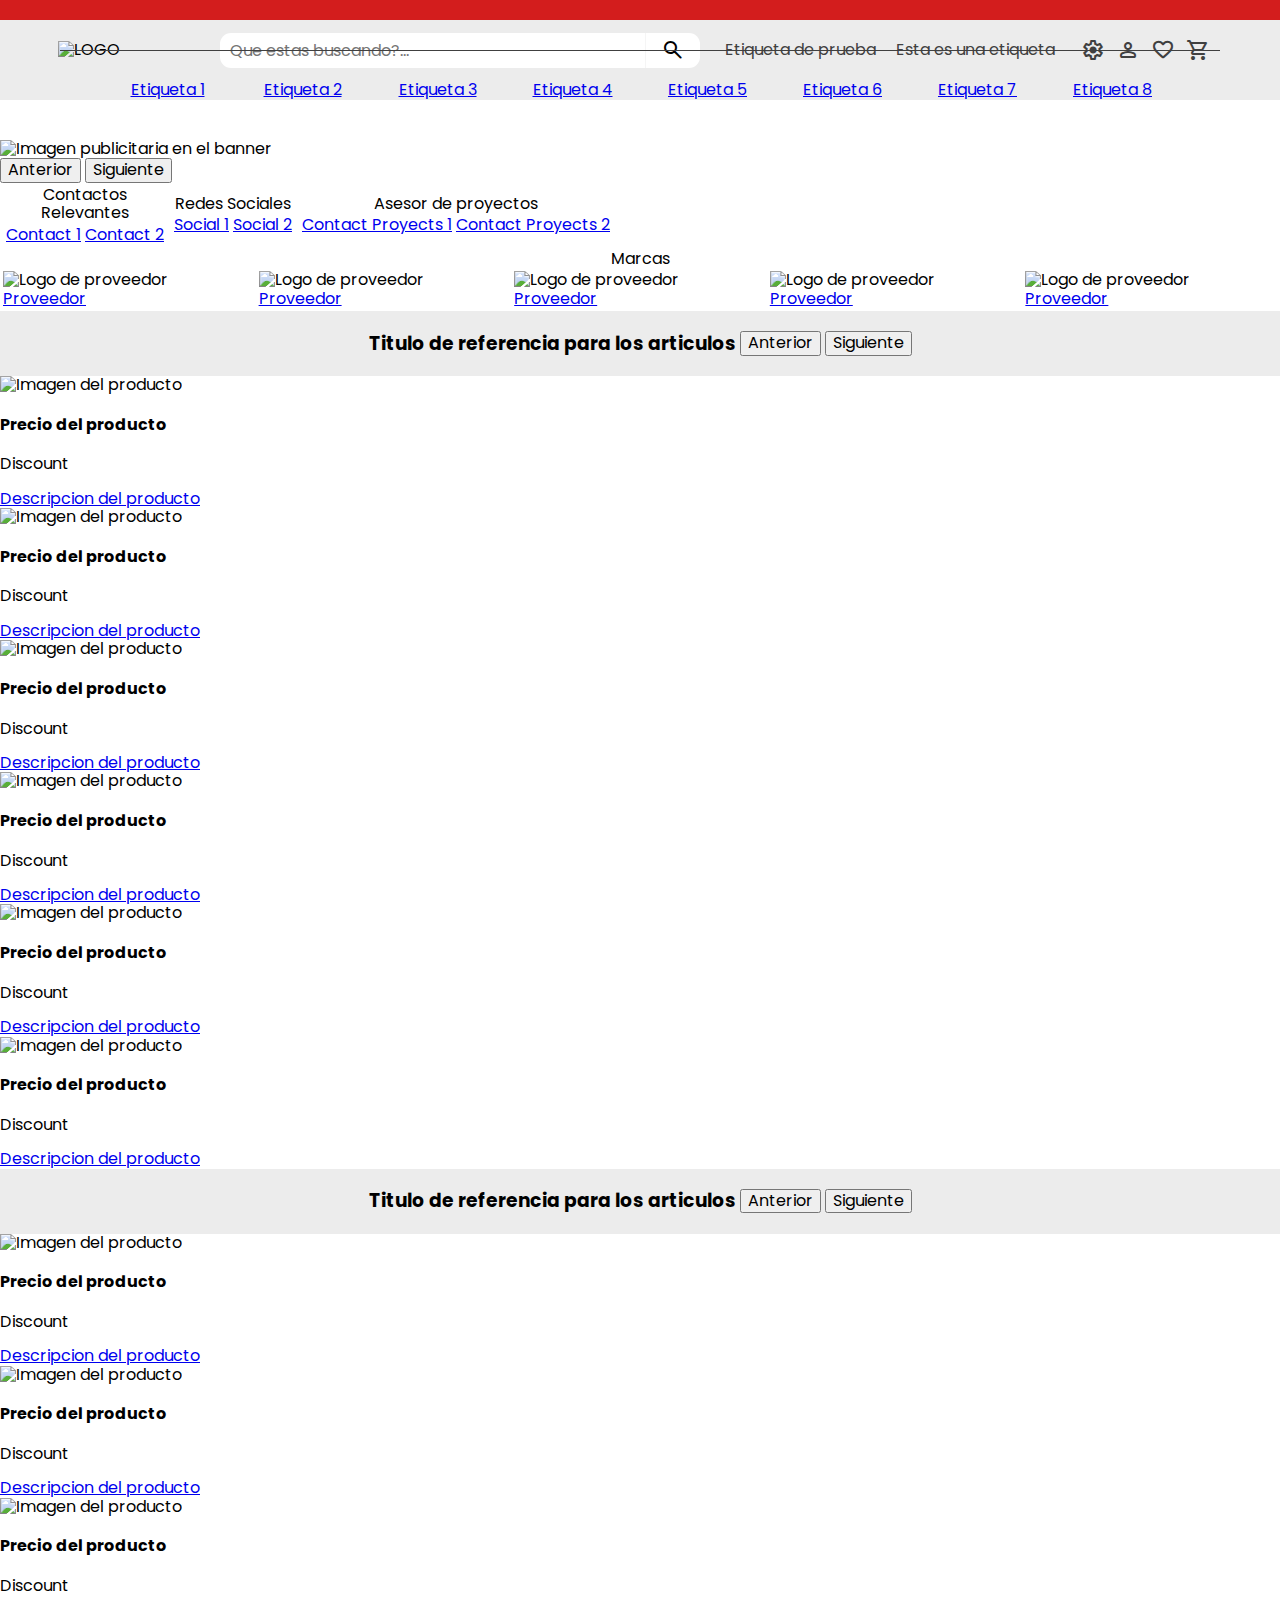
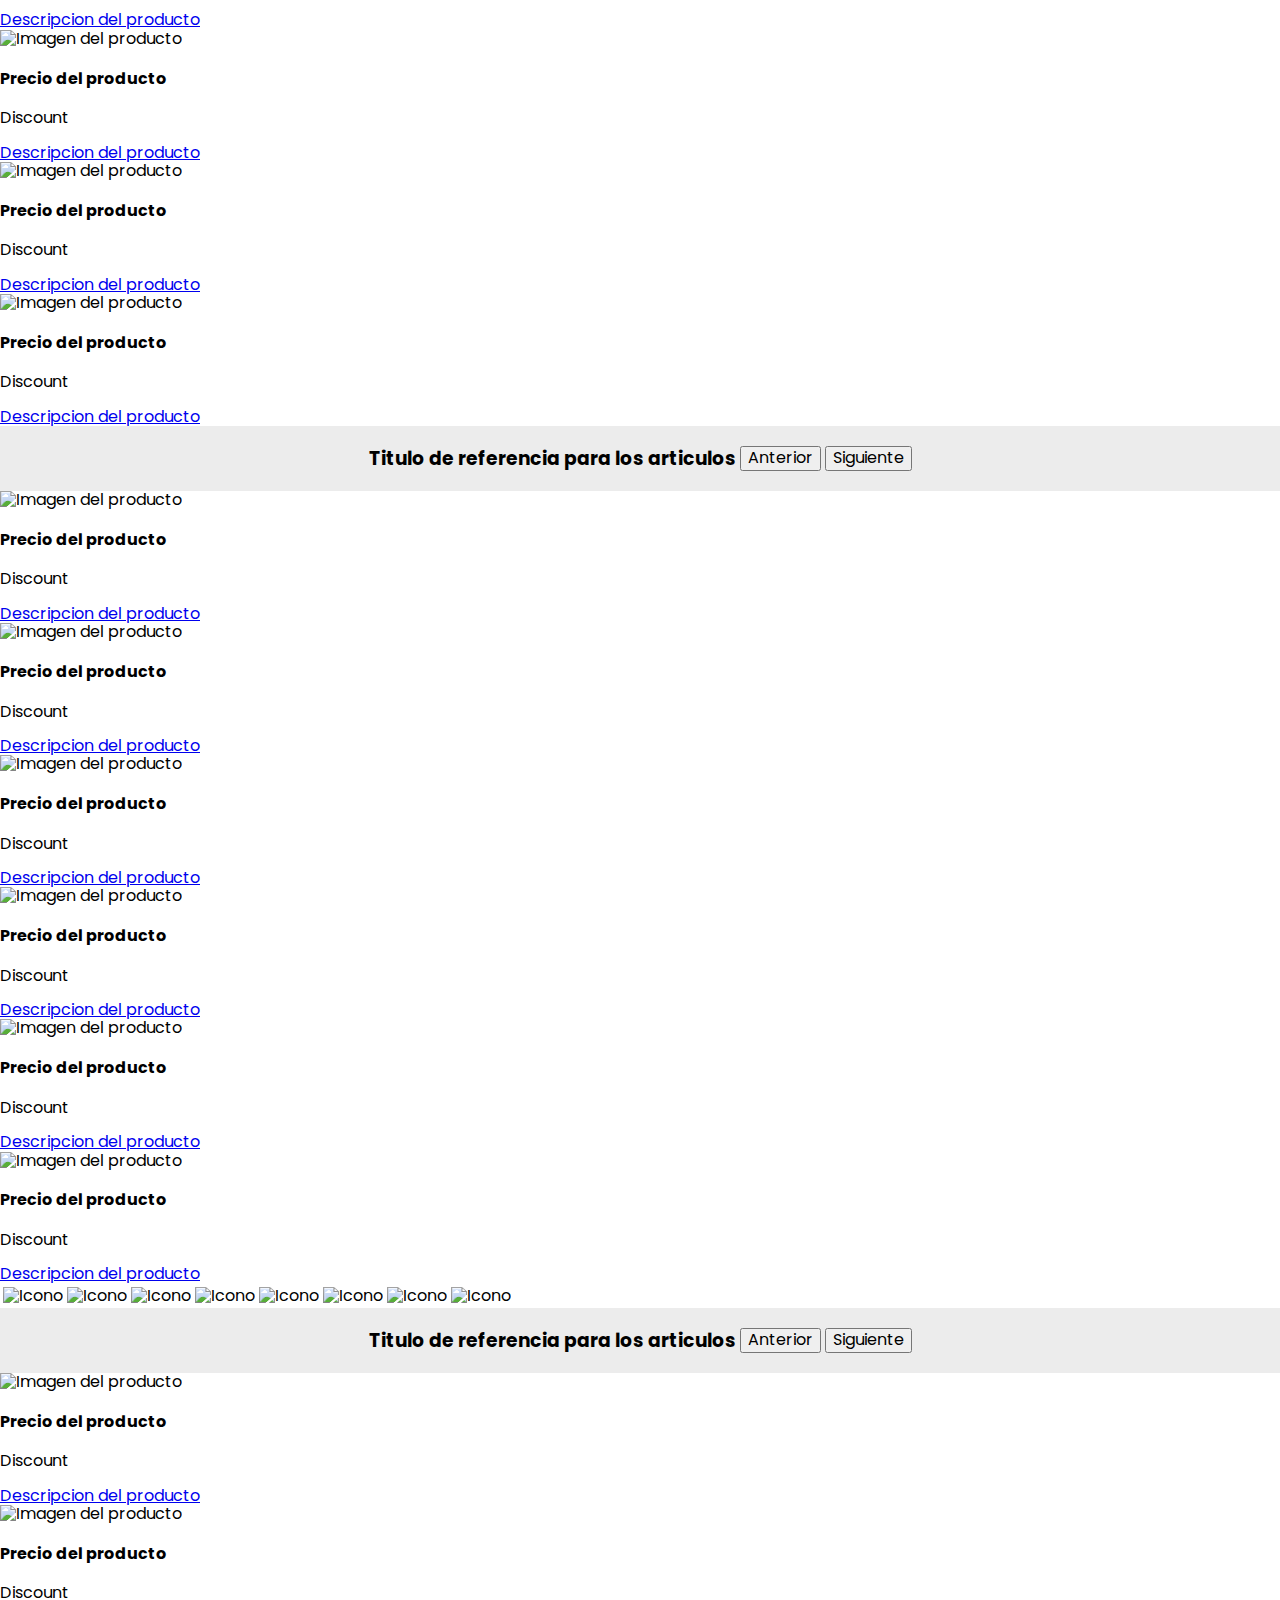
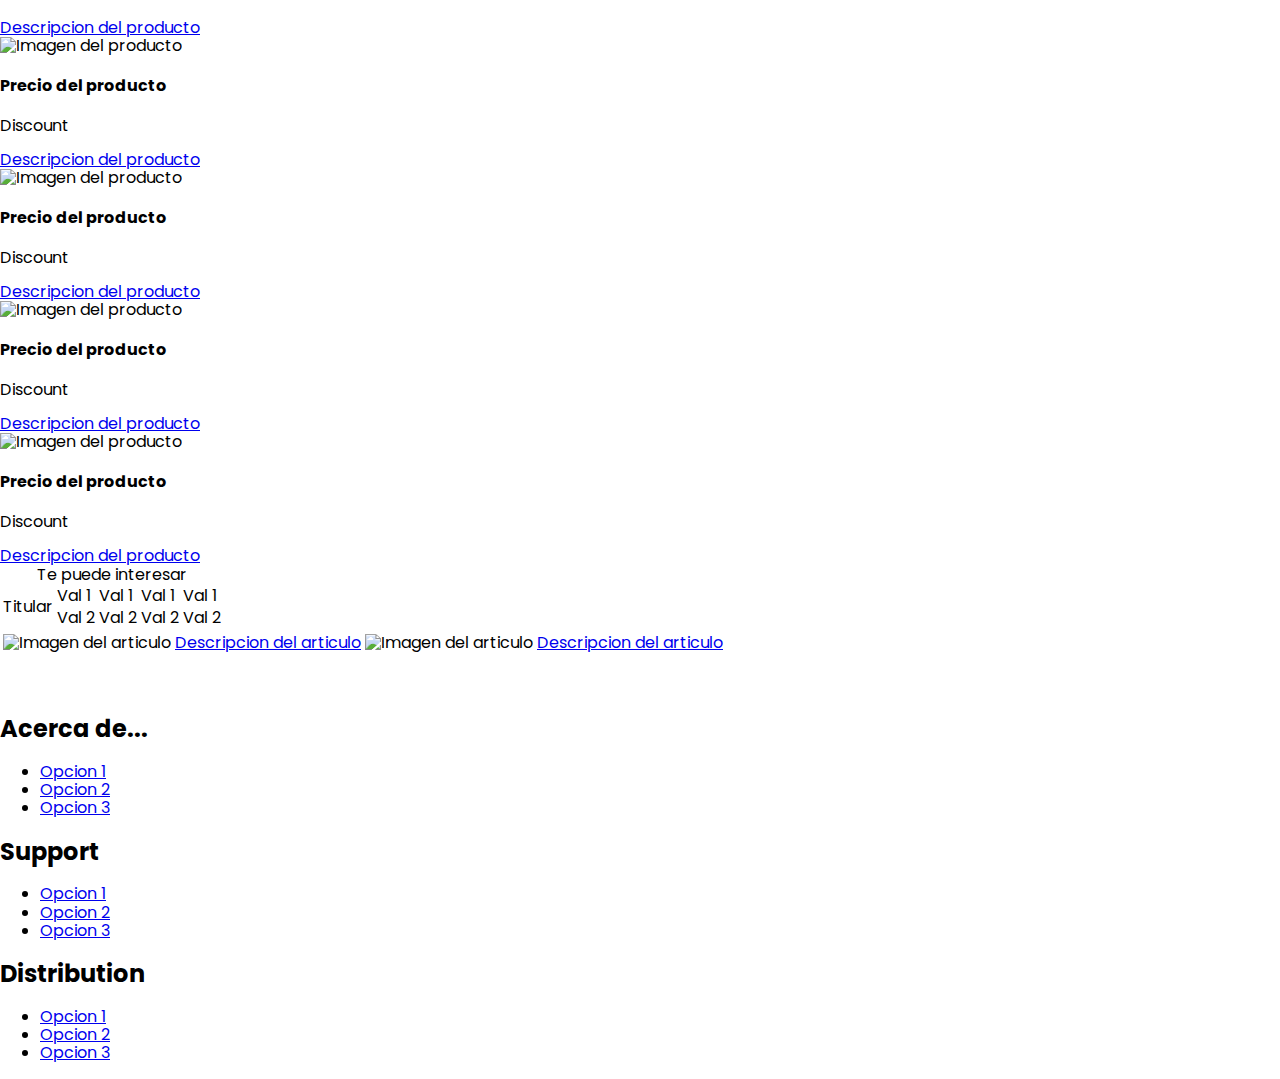
==== index.html @ 66a8abe3 "Add files via upload" ====
<!DOCTYPE html>
<html lang="en">
<head>
    <meta charset="UTF-8">
    <meta http-equiv="X-UA-Compatible" content="IE=edge">
    <meta name="viewport" content="width=device-width, initial-scale=1.0">
    <title>Document</title>
    <link rel="stylesheet" href="./css/main.css">
    <link rel="stylesheet" href="https://fonts.googleapis.com/css2?family=Material+Symbols+Rounded:opsz,wght,FILL,GRAD@20..48,100..700,0..1,-50..200" />
</head>
<body>
    <header>
        <div class="announcement"></div>
        <nav>
            <div class="presentation">
                <img src="#" alt="LOGO">
            </div>
            <div>
                <div class="searcher">
                    <input type="text" placeholder="Que estas buscando?...">
                    <input class="material-symbols-rounded" type="button" value="search">
                </div>
            </div>
            <div>
                <ul class="options">
                    <li><a href="#">Etiqueta de prueba </a></li>
                    <li><a href="#">Esta es una etiqueta </a></li>
                    <li class="material-symbols-rounded" value="option1"><a href="#">settings</a></li>
                    <li class="material-symbols-rounded" value="option2"><a href="#">person</a></li>
                    <li class="material-symbols-rounded" value="option3"><a href="#">favorite</a></li>
                    <li class="material-symbols-rounded" value="option4"><a href="#">shopping_cart</a></li>
                </ul>
            </div>
        </nav>
        <div class="separator"></div>
        <div class="shortcuts">
            <a href="#">Etiqueta 1</a>
            <a href="#">Etiqueta 2</a>
            <a href="#">Etiqueta 3</a>
            <a href="#">Etiqueta 4</a>
            <a href="#">Etiqueta 5</a>
            <a href="#">Etiqueta 6</a>
            <a href="#">Etiqueta 7</a>
            <a href="#">Etiqueta 8</a>
        </div>
    </header>
    <main>
        <div class="banner">
            <div class="advertisings">
                <img src="#" alt="Imagen publicitaria en el banner">
            </div>
            <input type="button" value="Anterior" class="btn">
            <input type="button" value="Siguiente" class="btn">
        </div>

        <table class="meetus">
            <!-- Contactos -->
            <tr>
                <td class="contacts">
                    <table>
                        <caption>Contactos Relevantes</caption>
                        <tr>
                            <td><a href="#">Contact 1</a></td>
                            <td><a href="#">Contact 2</a></td>
                        </tr>
                    </table>
                </td>
                <!-- Redes Sociales -->
                <td class="social">
                    <table>
                        <caption>Redes Sociales</caption>
                        <tr>
                            <td><a href="#">Social 1</a></td>
                            <td><a href="#">Social 2</a></td>
                        </tr>
                    </table>
                </td>
                <!-- Correos para proyectos -->
                <td class="proyects">
                    <table>
                        <caption>Asesor de proyectos</caption>
                        <tr>
                            <td><a href="#">Contact Proyects 1</a></td>
                            <td><a href="#">Contact Proyects 2</a></td>
                        </tr>
                    </table>
                </td>
            </tr>
        </table>

        <table class="vendors">
            <caption>Marcas</caption> 
            <tr>
                <td>
                    <img src="#" alt="Logo de proveedor">
                    <a href="#">Proveedor</a>
                </td>
                <td>
                    <img src="#" alt="Logo de proveedor">
                    <a href="#">Proveedor</a>
                </td>
                <td>
                    <img src="#" alt="Logo de proveedor">
                    <a href="#">Proveedor</a>
                </td>
                <td>
                    <img src="#" alt="Logo de proveedor">
                    <a href="#">Proveedor</a>
                </td>
                <td>
                    <img src="#" alt="Logo de proveedor">
                    <a href="#">Proveedor</a>
                </td>
            </tr>
        </table>

        <div class="articles">
            <header>
                <table>
                    <tr>
                        <td><h3>Titulo de referencia para los articulos</h3></td>
                        <td><input type="button" value="Anterior" class="btn"></td>
                        <td><input type="button" value="Siguiente" class="btn"></td>
                    </tr>
                </table>
            </header>
            <div class="products">
                <article class="product">
                    <div class="prod_display">
                        <img src="#" alt="Imagen del producto">
                    </div>
                    <div class="prod_description">
                        <h4>Precio del producto</h4>
                        <p>Discount</p>
                        <a href="#">Descripcion del producto</a>
                    </div>
                </article>
                <article class="product">
                    <div class="prod_display">
                        <img src="#" alt="Imagen del producto">
                    </div>
                    <div class="prod_description">
                        <h4>Precio del producto</h4>
                        <p>Discount</p>
                        <a href="#">Descripcion del producto</a>
                    </div>
                </article>
                <article class="product">
                    <div class="prod_display">
                        <img src="#" alt="Imagen del producto">
                    </div>
                    <div class="prod_description">
                        <h4>Precio del producto</h4>
                        <p>Discount</p>
                        <a href="#">Descripcion del producto</a>
                    </div>
                </article>
                <article class="product">
                    <div class="prod_display">
                        <img src="#" alt="Imagen del producto">
                    </div>
                    <div class="prod_description">
                        <h4>Precio del producto</h4>
                        <p>Discount</p>
                        <a href="#">Descripcion del producto</a>
                    </div>
                </article>
                <article class="product">
                    <div class="prod_display">
                        <img src="#" alt="Imagen del producto">
                    </div>
                    <div class="prod_description">
                        <h4>Precio del producto</h4>
                        <p>Discount</p>
                        <a href="#">Descripcion del producto</a>
                    </div>
                </article>
                <article class="product">
                    <div class="prod_display">
                        <img src="#" alt="Imagen del producto">
                    </div>
                    <div class="prod_description">
                        <h4>Precio del producto</h4>
                        <p>Discount</p>
                        <a href="#">Descripcion del producto</a>
                    </div>
                </article>
            </div>    
        </div>
        <div class="articles">
            <header>
                <table>
                    <tr>
                        <td><h3>Titulo de referencia para los articulos</h3></td>
                        <td><input type="button" value="Anterior" class="btn"></td>
                        <td><input type="button" value="Siguiente" class="btn"></td>
                    </tr>
                </table>
            </header>
            <div class="products">
                <article class="product">
                    <div class="prod_display">
                        <img src="#" alt="Imagen del producto">
                    </div>
                    <div class="prod_description">
                        <h4>Precio del producto</h4>
                        <p>Discount</p>
                        <a href="#">Descripcion del producto</a>
                    </div>
                </article>
                <article class="product">
                    <div class="prod_display">
                        <img src="#" alt="Imagen del producto">
                    </div>
                    <div class="prod_description">
                        <h4>Precio del producto</h4>
                        <p>Discount</p>
                        <a href="#">Descripcion del producto</a>
                    </div>
                </article>
                <article class="product">
                    <div class="prod_display">
                        <img src="#" alt="Imagen del producto">
                    </div>
                    <div class="prod_description">
                        <h4>Precio del producto</h4>
                        <p>Discount</p>
                        <a href="#">Descripcion del producto</a>
                    </div>
                </article>
                <article class="product">
                    <div class="prod_display">
                        <img src="#" alt="Imagen del producto">
                    </div>
                    <div class="prod_description">
                        <h4>Precio del producto</h4>
                        <p>Discount</p>
                        <a href="#">Descripcion del producto</a>
                    </div>
                </article>
                <article class="product">
                    <div class="prod_display">
                        <img src="#" alt="Imagen del producto">
                    </div>
                    <div class="prod_description">
                        <h4>Precio del producto</h4>
                        <p>Discount</p>
                        <a href="#">Descripcion del producto</a>
                    </div>
                </article>
                <article class="product">
                    <div class="prod_display">
                        <img src="#" alt="Imagen del producto">
                    </div>
                    <div class="prod_description">
                        <h4>Precio del producto</h4>
                        <p>Discount</p>
                        <a href="#">Descripcion del producto</a>
                    </div>
                </article>
            </div>    
        </div>
        <div class="articles">
            <header>
                <table>
                    <tr>
                        <td><h3>Titulo de referencia para los articulos</h3></td>
                        <td><input type="button" value="Anterior" class="btn"></td>
                        <td><input type="button" value="Siguiente" class="btn"></td>
                    </tr>
                </table>
            </header>
            <div class="products">
                <article class="product">
                    <div class="prod_display">
                        <img src="#" alt="Imagen del producto">
                    </div>
                    <div class="prod_description">
                        <h4>Precio del producto</h4>
                        <p>Discount</p>
                        <a href="#">Descripcion del producto</a>
                    </div>
                </article>
                <article class="product">
                    <div class="prod_display">
                        <img src="#" alt="Imagen del producto">
                    </div>
                    <div class="prod_description">
                        <h4>Precio del producto</h4>
                        <p>Discount</p>
                        <a href="#">Descripcion del producto</a>
                    </div>
                </article>
                <article class="product">
                    <div class="prod_display">
                        <img src="#" alt="Imagen del producto">
                    </div>
                    <div class="prod_description">
                        <h4>Precio del producto</h4>
                        <p>Discount</p>
                        <a href="#">Descripcion del producto</a>
                    </div>
                </article>
                <article class="product">
                    <div class="prod_display">
                        <img src="#" alt="Imagen del producto">
                    </div>
                    <div class="prod_description">
                        <h4>Precio del producto</h4>
                        <p>Discount</p>
                        <a href="#">Descripcion del producto</a>
                    </div>
                </article>
                <article class="product">
                    <div class="prod_display">
                        <img src="#" alt="Imagen del producto">
                    </div>
                    <div class="prod_description">
                        <h4>Precio del producto</h4>
                        <p>Discount</p>
                        <a href="#">Descripcion del producto</a>
                    </div>
                </article>
                <article class="product">
                    <div class="prod_display">
                        <img src="#" alt="Imagen del producto">
                    </div>
                    <div class="prod_description">
                        <h4>Precio del producto</h4>
                        <p>Discount</p>
                        <a href="#">Descripcion del producto</a>
                    </div>
                </article>
            </div>    
        </div>

        <table class="categories">
            <tr>
                <td class="category">
                    <img src="#" alt="Icono">
                    <a href="#"></a>
                </td>
                <td class="category">
                    <img src="#" alt="Icono">
                    <a href="#"></a>
                </td>
                <td class="category">
                    <img src="#" alt="Icono">
                    <a href="#"></a>
                </td>
                <td class="category">
                    <img src="#" alt="Icono">
                    <a href="#"></a>
                </td>
                <td class="category">
                    <img src="#" alt="Icono">
                    <a href="#"></a>
                </td>
                <td class="category">
                    <img src="#" alt="Icono">
                    <a href="#"></a>
                </td>
                <td class="category">
                    <img src="#" alt="Icono">
                    <a href="#"></a>
                </td>
                <td class="category">
                    <img src="#" alt="Icono">
                    <a href="#"></a>
                </td>
            </tr>
        </table>

        <div class="articles">
            <header>
                <table>
                    <tr>
                        <td><h3>Titulo de referencia para los articulos</h3></td>
                        <td><input type="button" value="Anterior" class="btn"></td>
                        <td><input type="button" value="Siguiente" class="btn"></td>
                    </tr>
                </table>
            </header>
            <div class="products">
                <article class="product">
                    <div class="prod_display">
                        <img src="#" alt="Imagen del producto">
                    </div>
                    <div class="prod_description">
                        <h4>Precio del producto</h4>
                        <p>Discount</p>
                        <a href="#">Descripcion del producto</a>
                    </div>
                </article>
                <article class="product">
                    <div class="prod_display">
                        <img src="#" alt="Imagen del producto">
                    </div>
                    <div class="prod_description">
                        <h4>Precio del producto</h4>
                        <p>Discount</p>
                        <a href="#">Descripcion del producto</a>
                    </div>
                </article>
                <article class="product">
                    <div class="prod_display">
                        <img src="#" alt="Imagen del producto">
                    </div>
                    <div class="prod_description">
                        <h4>Precio del producto</h4>
                        <p>Discount</p>
                        <a href="#">Descripcion del producto</a>
                    </div>
                </article>
                <article class="product">
                    <div class="prod_display">
                        <img src="#" alt="Imagen del producto">
                    </div>
                    <div class="prod_description">
                        <h4>Precio del producto</h4>
                        <p>Discount</p>
                        <a href="#">Descripcion del producto</a>
                    </div>
                </article>
                <article class="product">
                    <div class="prod_display">
                        <img src="#" alt="Imagen del producto">
                    </div>
                    <div class="prod_description">
                        <h4>Precio del producto</h4>
                        <p>Discount</p>
                        <a href="#">Descripcion del producto</a>
                    </div>
                </article>
                <article class="product">
                    <div class="prod_display">
                        <img src="#" alt="Imagen del producto">
                    </div>
                    <div class="prod_description">
                        <h4>Precio del producto</h4>
                        <p>Discount</p>
                        <a href="#">Descripcion del producto</a>
                    </div>
                </article>
            </div>    
        </div>

        <table class="interesting">
            <caption>Te puede interesar</caption> 
            <tr>
               <td colspan="2" rowspan="2">Titular</td>
               <td>Val 1</td>
               <td>Val 1</td>
               <td>Val 1</td>
               <td>Val 1</td>
            </tr>
            <tr>
                <td>Val 2</td>
                <td>Val 2</td>
                <td>Val 2</td>
                <td>Val 2</td>
             </tr>
        </table>

        <table class="randomView">
            <tr>
                <td>
                    <img src="#" alt="Imagen del articulo">
                    <a href="#">Descripcion del articulo</a>
                </td>
                <td>
                    <img src="#" alt="Imagen del articulo">
                    <a href="#">Descripcion del articulo</a>
                </td>
            </tr>
        </table>

    </main>
    <footer>
        <div class="informative">
            <div>
                <h2>Acerca de...</h2>
                <ul>
                    <li><a href="#">Opcion 1</a></li>
                    <li><a href="#">Opcion 2</a></li>
                    <li><a href="#">Opcion 3</a></li>
                </ul>
            </div>
            <div>
                <h2>Support</h2>
                <ul>
                    <li><a href="#">Opcion 1</a></li>
                    <li><a href="#">Opcion 2</a></li>
                    <li><a href="#">Opcion 3</a></li>
                </ul>
            </div>
            <div>
                <h2>Distribution</h2>
                <ul>
                    <li><a href="#">Opcion 1</a></li>
                    <li><a href="#">Opcion 2</a></li>
                    <li><a href="#">Opcion 3</a></li>
                </ul>
            </div>
        </div>

        <div class="outstanding">

        </div>
    </footer>
</body>
</html>
---- css/main.css ----
@import url("./navigation.css");
@import url("./normalized.css");
@import url("./attributes.css");
@import url("./transitions.css");
@import url("./objects.css");
@import url('https://fonts.googleapis.com/css2?family=Poppins&display=swap');

body {
    display: flex;
    flex-direction: column;
    gap: 40px;
}
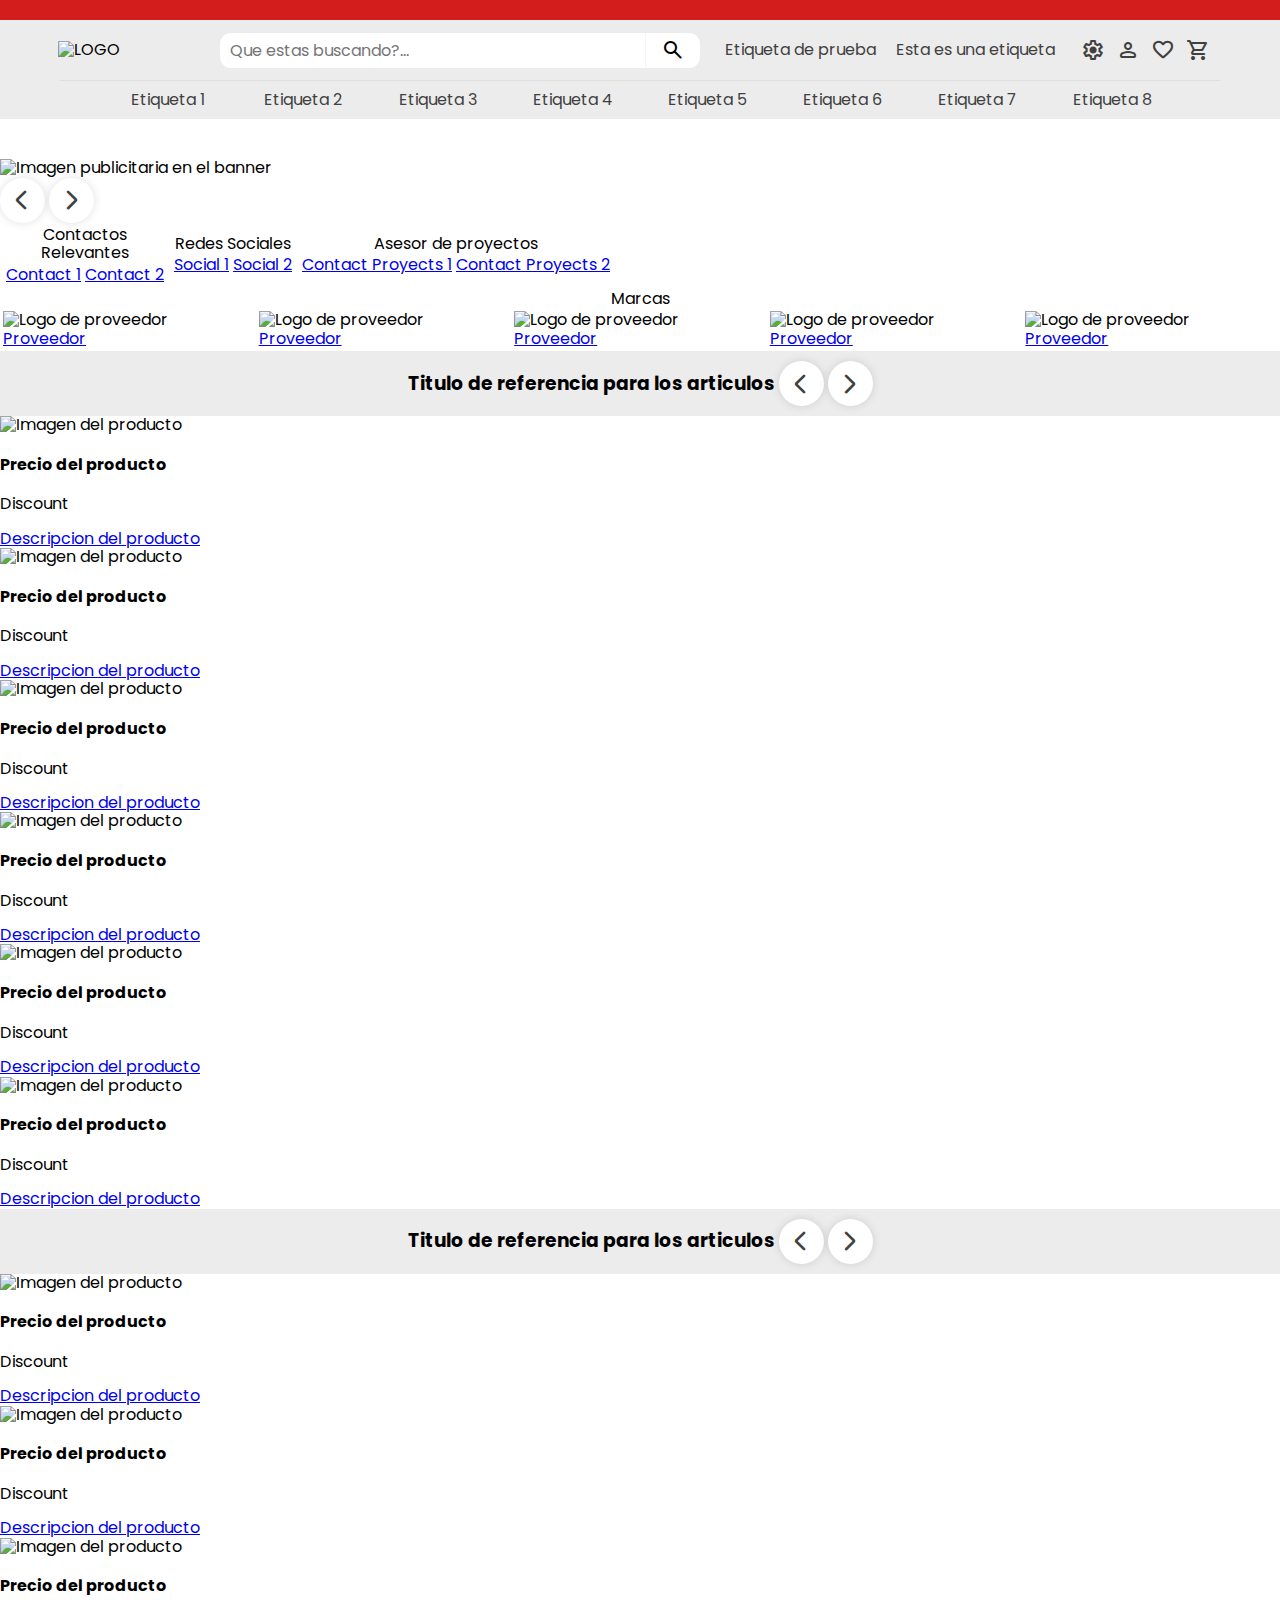
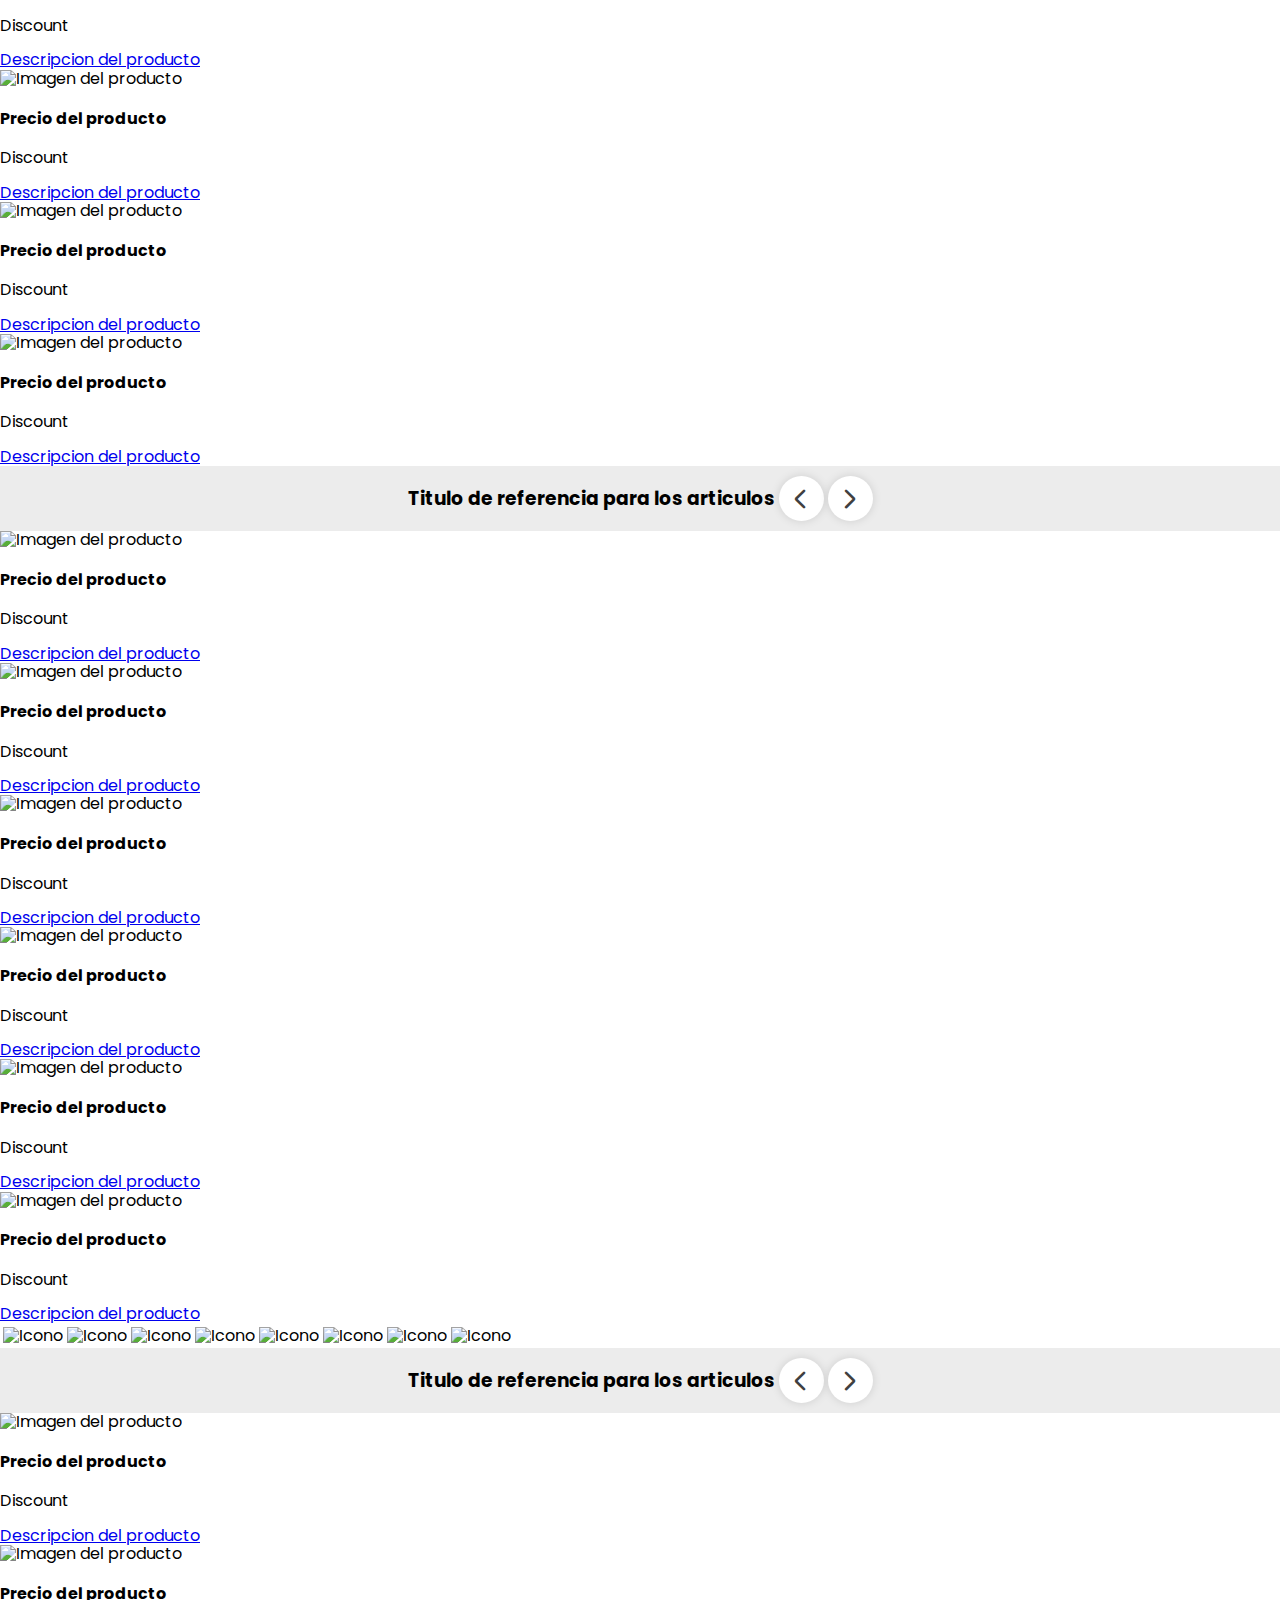
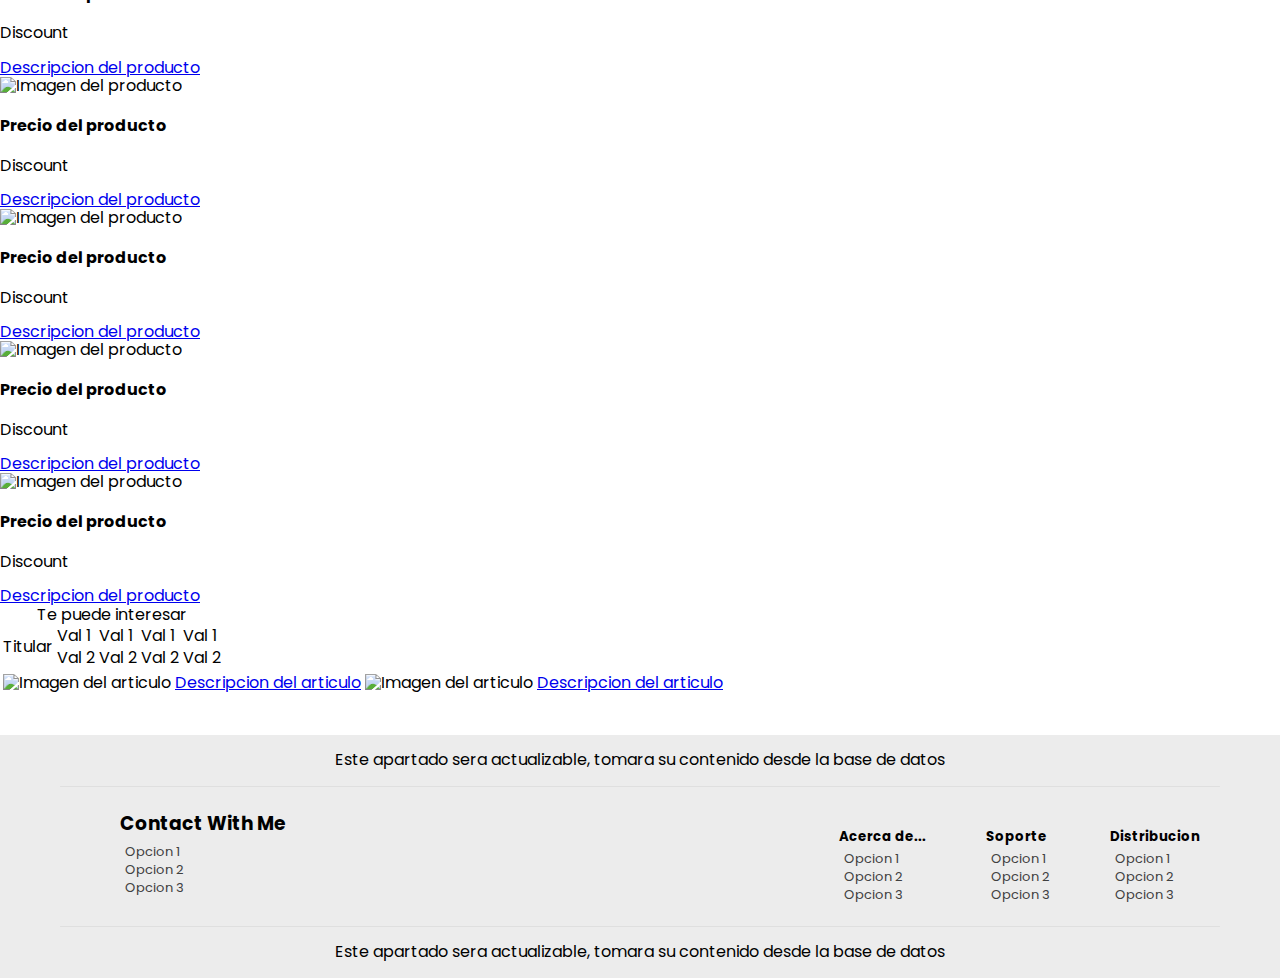
==== commit 3b2302cd: "Add files via upload" ====
--- a/index.html
+++ b/index.html
@@ -49,8 +49,8 @@
             <div class="advertisings">
                 <img src="#" alt="Imagen publicitaria en el banner">
             </div>
-            <input type="button" value="Anterior" class="btn">
-            <input type="button" value="Siguiente" class="btn">
+            <input type="button" value="arrow_back_ios" class="btn material-symbols-rounded">
+            <input type="button" value="arrow_forward_ios" class="btn material-symbols-rounded">
         </div>
 
         <table class="meetus">
@@ -119,8 +119,8 @@
                 <table>
                     <tr>
                         <td><h3>Titulo de referencia para los articulos</h3></td>
-                        <td><input type="button" value="Anterior" class="btn"></td>
-                        <td><input type="button" value="Siguiente" class="btn"></td>
+                        <td><input type="button" value="arrow_back_ios" class="btn material-symbols-rounded"></td>
+                        <td><input type="button" value="arrow_forward_ios" class="btn material-symbols-rounded"></td>
                     </tr>
                 </table>
             </header>
@@ -192,8 +192,8 @@
                 <table>
                     <tr>
                         <td><h3>Titulo de referencia para los articulos</h3></td>
-                        <td><input type="button" value="Anterior" class="btn"></td>
-                        <td><input type="button" value="Siguiente" class="btn"></td>
+                        <td><input type="button" value="arrow_back_ios" class="btn material-symbols-rounded"></td>
+                        <td><input type="button" value="arrow_forward_ios" class="btn material-symbols-rounded"></td>
                     </tr>
                 </table>
             </header>
@@ -265,8 +265,8 @@
                 <table>
                     <tr>
                         <td><h3>Titulo de referencia para los articulos</h3></td>
-                        <td><input type="button" value="Anterior" class="btn"></td>
-                        <td><input type="button" value="Siguiente" class="btn"></td>
+                        <td><input type="button" value="arrow_back_ios" class="btn material-symbols-rounded"></td>
+                        <td><input type="button" value="arrow_forward_ios" class="btn material-symbols-rounded"></td>
                     </tr>
                 </table>
             </header>
@@ -376,8 +376,8 @@
                 <table>
                     <tr>
                         <td><h3>Titulo de referencia para los articulos</h3></td>
-                        <td><input type="button" value="Anterior" class="btn"></td>
-                        <td><input type="button" value="Siguiente" class="btn"></td>
+                        <td><input type="button" value="arrow_back_ios" class="btn material-symbols-rounded"></td>
+                        <td><input type="button" value="arrow_forward_ios" class="btn material-symbols-rounded"></td>
                     </tr>
                 </table>
             </header>
@@ -477,9 +477,13 @@
 
     </main>
     <footer>
+        <div class="outstanding">
+            <p>Este apartado sera actualizable, tomara su contenido desde la base de datos</p>
+        </div>
+        <div class="separator"></div>
         <div class="informative">
-            <div>
-                <h2>Acerca de...</h2>
+            <div class="contactme">
+                <h3>Contact With Me</h3>
                 <ul>
                     <li><a href="#">Opcion 1</a></li>
                     <li><a href="#">Opcion 2</a></li>
@@ -487,7 +491,7 @@
                 </ul>
             </div>
             <div>
-                <h2>Support</h2>
+                <h5>Acerca de...</h5>
                 <ul>
                     <li><a href="#">Opcion 1</a></li>
                     <li><a href="#">Opcion 2</a></li>
@@ -495,18 +499,27 @@
                 </ul>
             </div>
             <div>
-                <h2>Distribution</h2>
+                <h5>Soporte</h5>
                 <ul>
                     <li><a href="#">Opcion 1</a></li>
                     <li><a href="#">Opcion 2</a></li>
                     <li><a href="#">Opcion 3</a></li>
                 </ul>
             </div>
-        </div>
-
+            <div>
+                <h5>Distribucion</h5>
+                <ul>
+                    <li><a href="#">Opcion 1</a></li>
+                    <li><a href="#">Opcion 2</a></li>
+                    <li><a href="#">Opcion 3</a></li>
+                </ul>
+            </div>
+        </div>
+        <div class="separator"></div>
         <div class="outstanding">
-
-        </div>
+            <p>Este apartado sera actualizable, tomara su contenido desde la base de datos</p>
+        </div>
+        
     </footer>
 </body>
 </html>--- a/css/main.css
+++ b/css/main.css
@@ -8,5 +8,5 @@
 body {
     display: flex;
     flex-direction: column;
-    gap: 40px;
+    row-gap: var(--gap);
 }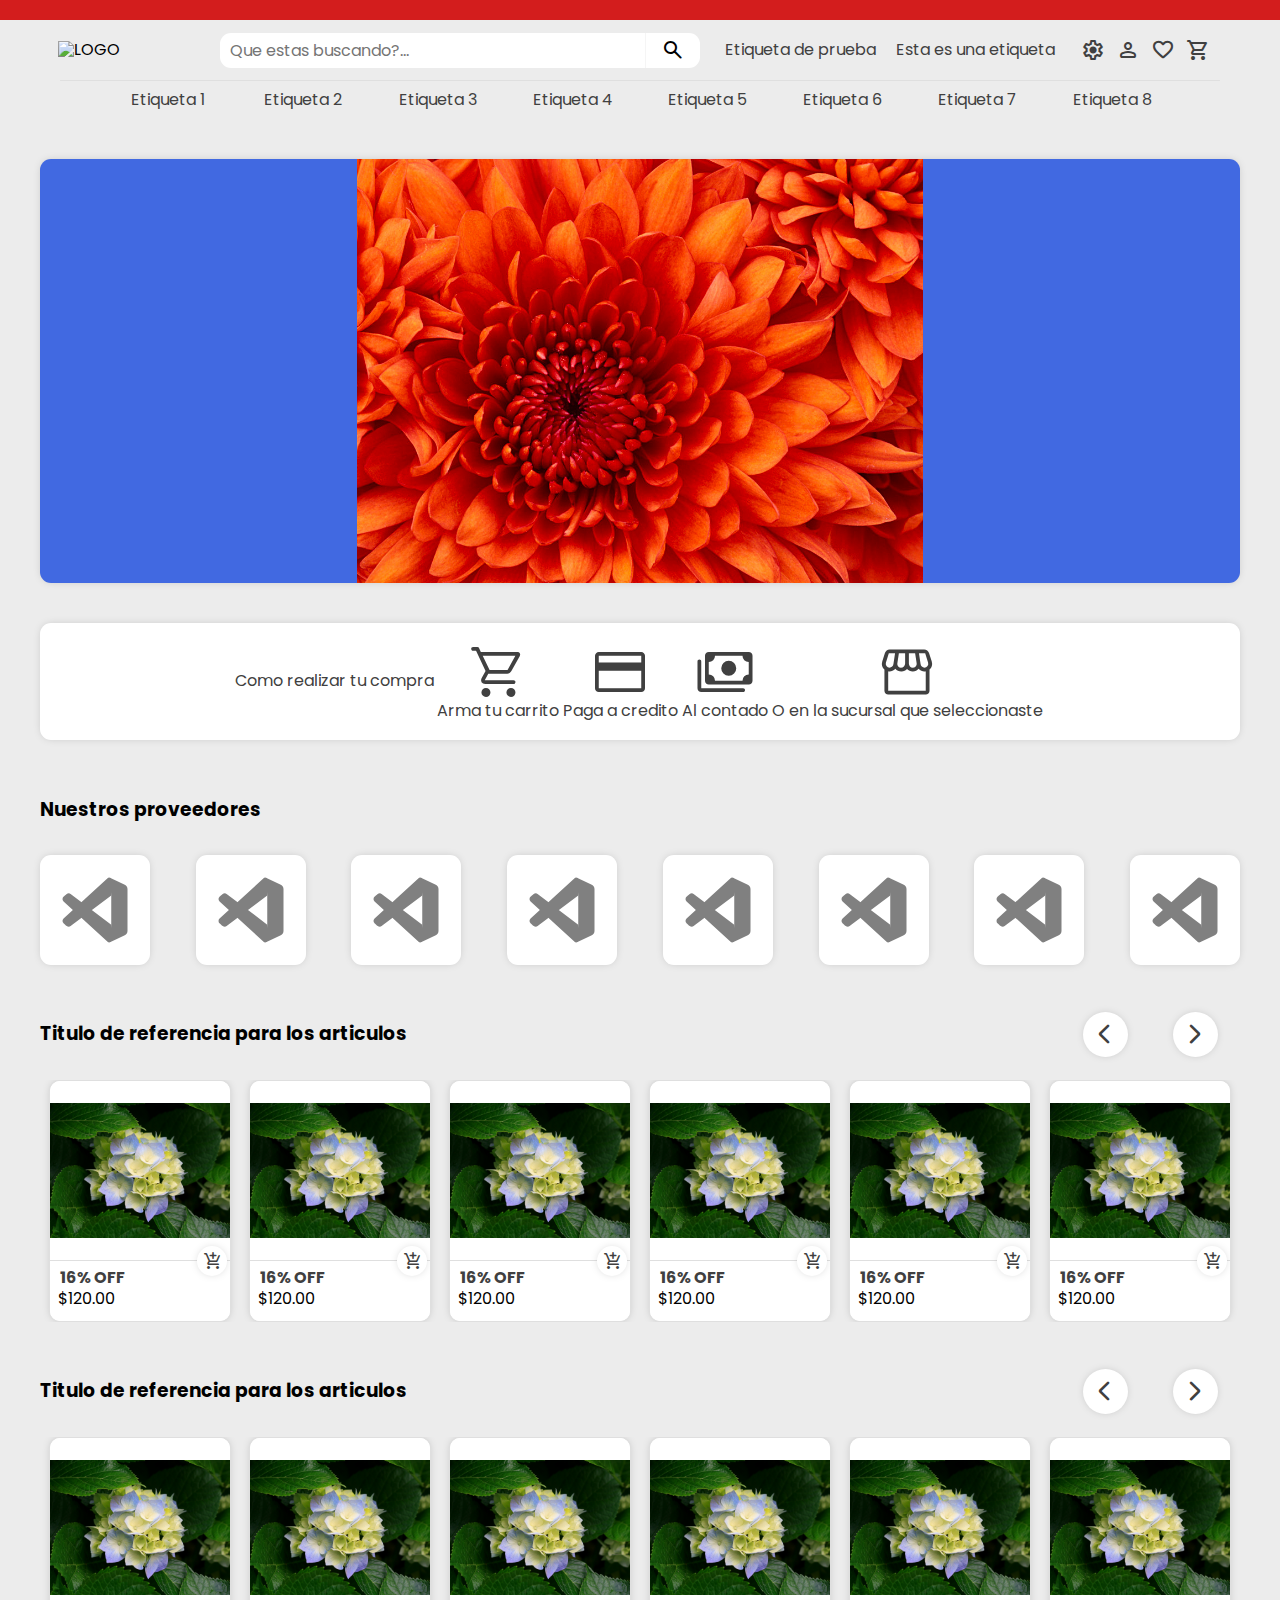
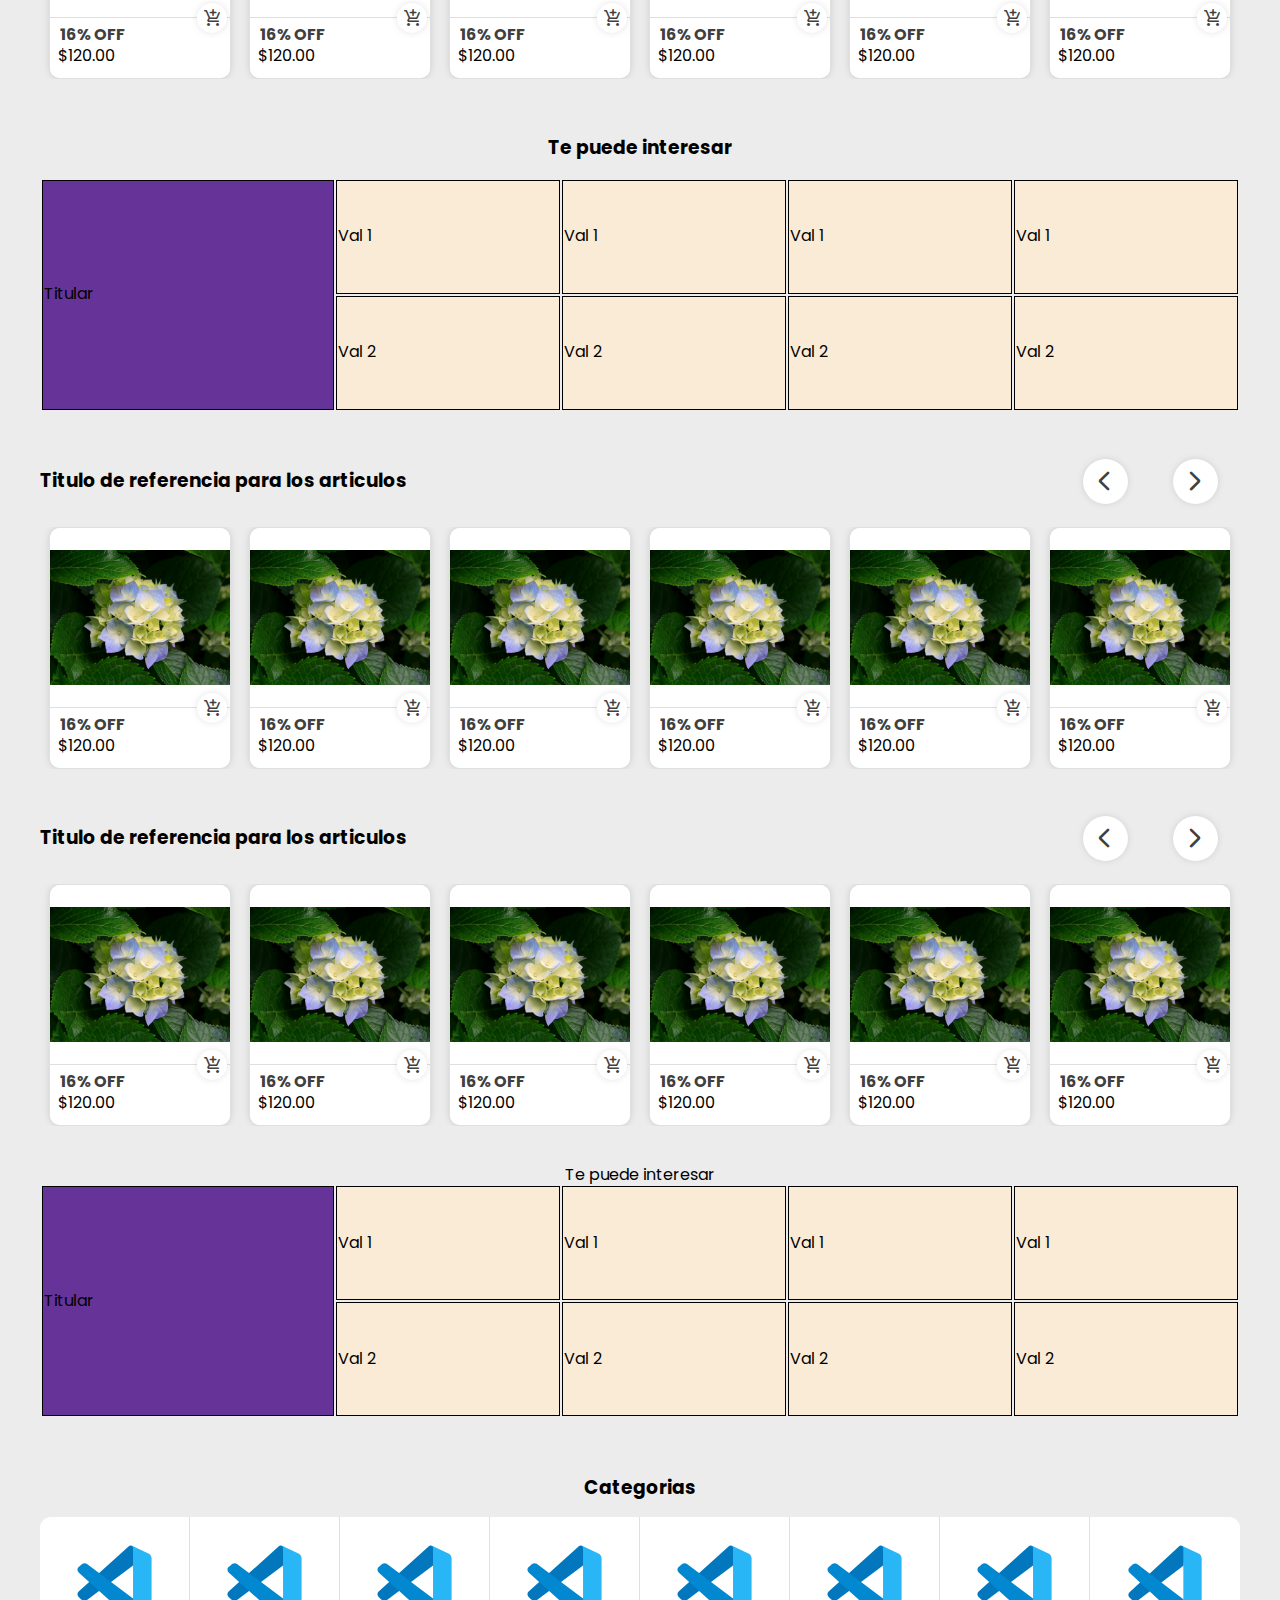
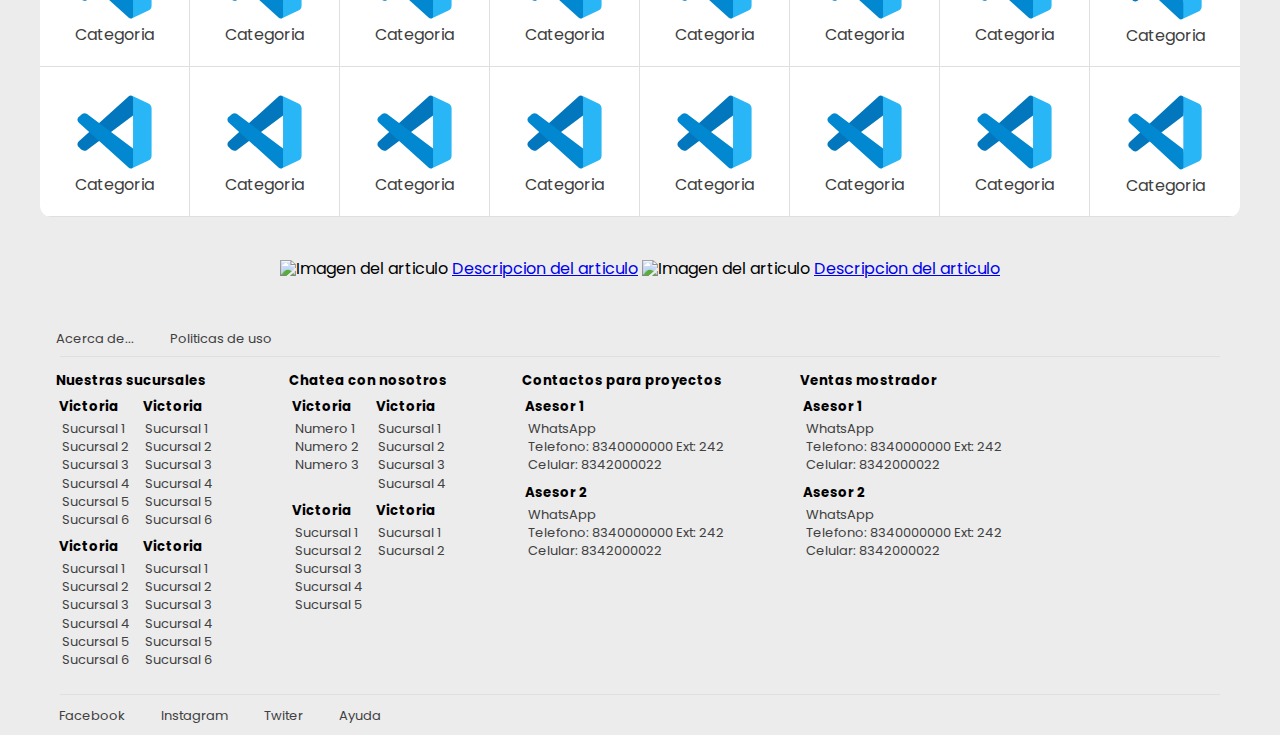
==== commit 290f9fa8: "Add files via upload" ====
--- a/index.html
+++ b/index.html
@@ -47,142 +47,162 @@
     <main>
         <div class="banner">
             <div class="advertisings">
-                <img src="#" alt="Imagen publicitaria en el banner">
+                <a href="#"><img src="./img/Chrysanthemum.jpg" alt="Imagen publicitaria en el banner"></a>
+                <a href="#"><img src="./img/Desert.jpg" alt="Imagen publicitaria en el banner"></a>
             </div>
             <input type="button" value="arrow_back_ios" class="btn material-symbols-rounded">
             <input type="button" value="arrow_forward_ios" class="btn material-symbols-rounded">
         </div>
 
-        <table class="meetus">
-            <!-- Contactos -->
+        <table class="payment">
+            <caption>Como realizar tu compra</caption>
+            <tbody>
+                <tr>
+                    <td><p><span class="material-symbols-rounded">shopping_cart</span>Arma tu carrito</p></td>
+                    <td><p><span class="material-symbols-rounded">credit_card</span>Paga a credito</p></td>
+                    <td><p><span class="material-symbols-rounded">payments</span>Al contado</p></td>
+                    <td><p><span class="material-symbols-rounded">storefront</span>O en la sucursal que seleccionaste</p></td>
+                </tr>
+            </tbody>
+        </table>
+
+        <table class="vendors">
+            <caption><h3>Nuestros proveedores</h3></caption>
             <tr>
-                <td class="contacts">
-                    <table>
-                        <caption>Contactos Relevantes</caption>
-                        <tr>
-                            <td><a href="#">Contact 1</a></td>
-                            <td><a href="#">Contact 2</a></td>
-                        </tr>
-                    </table>
-                </td>
-                <!-- Redes Sociales -->
-                <td class="social">
-                    <table>
-                        <caption>Redes Sociales</caption>
-                        <tr>
-                            <td><a href="#">Social 1</a></td>
-                            <td><a href="#">Social 2</a></td>
-                        </tr>
-                    </table>
-                </td>
-                <!-- Correos para proyectos -->
-                <td class="proyects">
-                    <table>
-                        <caption>Asesor de proyectos</caption>
-                        <tr>
-                            <td><a href="#">Contact Proyects 1</a></td>
-                            <td><a href="#">Contact Proyects 2</a></td>
-                        </tr>
-                    </table>
-                </td>
+                <td>
+                    <img src="./icons/vscode.svg" alt="Logo de proveedor">
+                    <a href="#">Proveedor</a>
+                </td>
+                <td>
+                    <img src="./icons/vscode.svg" alt="Logo de proveedor">
+                    <a href="#">Proveedor</a>
+                </td>
+                <td>
+                    <img src="./icons/vscode.svg" alt="Logo de proveedor">
+                    <a href="#">Proveedor</a>
+                </td>
+                <td>
+                    <img src="./icons/vscode.svg" alt="Logo de proveedor">
+                    <a href="#">Proveedor</a>
+                </td>
+                <td>
+                    <img src="./icons/vscode.svg" alt="Logo de proveedor">
+                    <a href="#">Proveedor</a>
+                </td>
+                <td>
+                    <img src="./icons/vscode.svg" alt="Logo de proveedor">
+                    <a href="#">Proveedor</a>
+                </td>
+                <td>
+                    <img src="./icons/vscode.svg" alt="Logo de proveedor">
+                    <a href="#">Proveedor</a>
+                </td>
+                <td>
+                    <img src="./icons/vscode.svg" alt="Logo de proveedor">
+                    <a href="#">Proveedor</a>
+                </td>
+
             </tr>
         </table>
 
-        <table class="vendors">
-            <caption>Marcas</caption> 
-            <tr>
-                <td>
-                    <img src="#" alt="Logo de proveedor">
-                    <a href="#">Proveedor</a>
-                </td>
-                <td>
-                    <img src="#" alt="Logo de proveedor">
-                    <a href="#">Proveedor</a>
-                </td>
-                <td>
-                    <img src="#" alt="Logo de proveedor">
-                    <a href="#">Proveedor</a>
-                </td>
-                <td>
-                    <img src="#" alt="Logo de proveedor">
-                    <a href="#">Proveedor</a>
-                </td>
-                <td>
-                    <img src="#" alt="Logo de proveedor">
-                    <a href="#">Proveedor</a>
-                </td>
-            </tr>
-        </table>
-
         <div class="articles">
-            <header>
-                <table>
-                    <tr>
-                        <td><h3>Titulo de referencia para los articulos</h3></td>
-                        <td><input type="button" value="arrow_back_ios" class="btn material-symbols-rounded"></td>
-                        <td><input type="button" value="arrow_forward_ios" class="btn material-symbols-rounded"></td>
-                    </tr>
-                </table>
-            </header>
+            <table>
+                <tr>
+                    <td><h3>Titulo de referencia para los articulos</h3></td>
+                    <td><input type="button" value="arrow_back_ios" class="btn material-symbols-rounded"></td>
+                    <td><input type="button" value="arrow_forward_ios" class="btn material-symbols-rounded"></td>
+                </tr>
+            </table>
+            <!-- <div class="separator"></div> -->
             <div class="products">
                 <article class="product">
                     <div class="prod_display">
-                        <img src="#" alt="Imagen del producto">
-                    </div>
-                    <div class="prod_description">
-                        <h4>Precio del producto</h4>
-                        <p>Discount</p>
-                        <a href="#">Descripcion del producto</a>
-                    </div>
-                </article>
-                <article class="product">
-                    <div class="prod_display">
-                        <img src="#" alt="Imagen del producto">
-                    </div>
-                    <div class="prod_description">
-                        <h4>Precio del producto</h4>
-                        <p>Discount</p>
-                        <a href="#">Descripcion del producto</a>
-                    </div>
-                </article>
-                <article class="product">
-                    <div class="prod_display">
-                        <img src="#" alt="Imagen del producto">
-                    </div>
-                    <div class="prod_description">
-                        <h4>Precio del producto</h4>
-                        <p>Discount</p>
-                        <a href="#">Descripcion del producto</a>
-                    </div>
-                </article>
-                <article class="product">
-                    <div class="prod_display">
-                        <img src="#" alt="Imagen del producto">
-                    </div>
-                    <div class="prod_description">
-                        <h4>Precio del producto</h4>
-                        <p>Discount</p>
-                        <a href="#">Descripcion del producto</a>
-                    </div>
-                </article>
-                <article class="product">
-                    <div class="prod_display">
-                        <img src="#" alt="Imagen del producto">
-                    </div>
-                    <div class="prod_description">
-                        <h4>Precio del producto</h4>
-                        <p>Discount</p>
-                        <a href="#">Descripcion del producto</a>
-                    </div>
-                </article>
-                <article class="product">
-                    <div class="prod_display">
-                        <img src="#" alt="Imagen del producto">
-                    </div>
-                    <div class="prod_description">
-                        <h4>Precio del producto</h4>
-                        <p>Discount</p>
-                        <a href="#">Descripcion del producto</a>
+                        <img src="./img/Hydrangeas.jpg" alt="Imagen del producto">
+                    </div>
+                    <div class="prod_description">
+                        <h4>16% OFF</h4>
+                        <p>$120.00</p>
+                        <a href="#">Esta es la descripcion del producto.</a>
+                    </div>
+                    <div class="prod_options">
+                        <input type="button" value="favorite" class="btn material-symbols-rounded">
+                        <input type="button" value="share" class="btn material-symbols-rounded">
+                        <input type="button" value="add_shopping_cart" class="btn material-symbols-rounded">
+                    </div>
+                </article>
+                <article class="product">
+                    <div class="prod_display">
+                        <img src="./img/Hydrangeas.jpg" alt="Imagen del producto">
+                    </div>
+                    <div class="prod_description">
+                        <h4>16% OFF</h4>
+                        <p>$120.00</p>
+                        <a href="#">Esta es la descripcion del producto.</a>
+                    </div>
+                    <div class="prod_options">
+                        <input type="button" value="favorite" class="btn material-symbols-rounded">
+                        <input type="button" value="share" class="btn material-symbols-rounded">
+                        <input type="button" value="add_shopping_cart" class="btn material-symbols-rounded">
+                    </div>
+                </article>
+                <article class="product">
+                    <div class="prod_display">
+                        <img src="./img/Hydrangeas.jpg" alt="Imagen del producto">
+                    </div>
+                    <div class="prod_description">
+                        <h4>16% OFF</h4>
+                        <p>$120.00</p>
+                        <a href="#">Esta es la descripcion del producto.</a>
+                    </div>
+                    <div class="prod_options">
+                        <input type="button" value="favorite" class="btn material-symbols-rounded">
+                        <input type="button" value="share" class="btn material-symbols-rounded">
+                        <input type="button" value="add_shopping_cart" class="btn material-symbols-rounded">
+                    </div>
+                </article>
+                <article class="product">
+                    <div class="prod_display">
+                        <img src="./img/Hydrangeas.jpg" alt="Imagen del producto">
+                    </div>
+                    <div class="prod_description">
+                        <h4>16% OFF</h4>
+                        <p>$120.00</p>
+                        <a href="#">Esta es la descripcion del producto.</a>
+                    </div>
+                    <div class="prod_options">
+                        <input type="button" value="favorite" class="btn material-symbols-rounded">
+                        <input type="button" value="share" class="btn material-symbols-rounded">
+                        <input type="button" value="add_shopping_cart" class="btn material-symbols-rounded">
+                    </div>
+                </article>
+                <article class="product">
+                    <div class="prod_display">
+                        <img src="./img/Hydrangeas.jpg" alt="Imagen del producto">
+                    </div>
+                    <div class="prod_description">
+                        <h4>16% OFF</h4>
+                        <p>$120.00</p>
+                        <a href="#">Esta es la descripcion del producto.</a>
+                    </div>
+                    <div class="prod_options">
+                        <input type="button" value="favorite" class="btn material-symbols-rounded">
+                        <input type="button" value="share" class="btn material-symbols-rounded">
+                        <input type="button" value="add_shopping_cart" class="btn material-symbols-rounded">
+                    </div>
+                </article>
+                <article class="product">
+                    <div class="prod_display">
+                        <img src="./img/Hydrangeas.jpg" alt="Imagen del producto">
+                    </div>
+                    <div class="prod_description">
+                        <h4>16% OFF</h4>
+                        <p>$120.00</p>
+                        <a href="#">Esta es la descripcion del producto.</a>
+                    </div>
+                    <div class="prod_options">
+                        <input type="button" value="favorite" class="btn material-symbols-rounded">
+                        <input type="button" value="share" class="btn material-symbols-rounded">
+                        <input type="button" value="add_shopping_cart" class="btn material-symbols-rounded">
                     </div>
                 </article>
             </div>    
@@ -200,62 +220,211 @@
             <div class="products">
                 <article class="product">
                     <div class="prod_display">
-                        <img src="#" alt="Imagen del producto">
-                    </div>
-                    <div class="prod_description">
-                        <h4>Precio del producto</h4>
-                        <p>Discount</p>
-                        <a href="#">Descripcion del producto</a>
-                    </div>
-                </article>
-                <article class="product">
-                    <div class="prod_display">
-                        <img src="#" alt="Imagen del producto">
-                    </div>
-                    <div class="prod_description">
-                        <h4>Precio del producto</h4>
-                        <p>Discount</p>
-                        <a href="#">Descripcion del producto</a>
-                    </div>
-                </article>
-                <article class="product">
-                    <div class="prod_display">
-                        <img src="#" alt="Imagen del producto">
-                    </div>
-                    <div class="prod_description">
-                        <h4>Precio del producto</h4>
-                        <p>Discount</p>
-                        <a href="#">Descripcion del producto</a>
-                    </div>
-                </article>
-                <article class="product">
-                    <div class="prod_display">
-                        <img src="#" alt="Imagen del producto">
-                    </div>
-                    <div class="prod_description">
-                        <h4>Precio del producto</h4>
-                        <p>Discount</p>
-                        <a href="#">Descripcion del producto</a>
-                    </div>
-                </article>
-                <article class="product">
-                    <div class="prod_display">
-                        <img src="#" alt="Imagen del producto">
-                    </div>
-                    <div class="prod_description">
-                        <h4>Precio del producto</h4>
-                        <p>Discount</p>
-                        <a href="#">Descripcion del producto</a>
-                    </div>
-                </article>
-                <article class="product">
-                    <div class="prod_display">
-                        <img src="#" alt="Imagen del producto">
-                    </div>
-                    <div class="prod_description">
-                        <h4>Precio del producto</h4>
-                        <p>Discount</p>
-                        <a href="#">Descripcion del producto</a>
+                        <img src="./img/Hydrangeas.jpg" alt="Imagen del producto">
+                    </div>
+                    <div class="prod_description">
+                        <h4>16% OFF</h4>
+                        <p>$120.00</p>
+                        <a href="#">Esta es la descripcion del producto.</a>
+                    </div>
+                    <div class="prod_options">
+                        <input type="button" value="favorite" class="btn material-symbols-rounded">
+                        <input type="button" value="share" class="btn material-symbols-rounded">
+                        <input type="button" value="add_shopping_cart" class="btn material-symbols-rounded">
+                    </div>
+                </article>
+                <article class="product">
+                    <div class="prod_display">
+                        <img src="./img/Hydrangeas.jpg" alt="Imagen del producto">
+                    </div>
+                    <div class="prod_description">
+                        <h4>16% OFF</h4>
+                        <p>$120.00</p>
+                        <a href="#">Esta es la descripcion del producto.</a>
+                    </div>
+                    <div class="prod_options">
+                        <input type="button" value="favorite" class="btn material-symbols-rounded">
+                        <input type="button" value="share" class="btn material-symbols-rounded">
+                        <input type="button" value="add_shopping_cart" class="btn material-symbols-rounded">
+                    </div>
+                </article>
+                <article class="product">
+                    <div class="prod_display">
+                        <img src="./img/Hydrangeas.jpg" alt="Imagen del producto">
+                    </div>
+                    <div class="prod_description">
+                        <h4>16% OFF</h4>
+                        <p>$120.00</p>
+                        <a href="#">Esta es la descripcion del producto.</a>
+                    </div>
+                    <div class="prod_options">
+                        <input type="button" value="favorite" class="btn material-symbols-rounded">
+                        <input type="button" value="share" class="btn material-symbols-rounded">
+                        <input type="button" value="add_shopping_cart" class="btn material-symbols-rounded">
+                    </div>
+                </article>
+                <article class="product">
+                    <div class="prod_display">
+                        <img src="./img/Hydrangeas.jpg" alt="Imagen del producto">
+                    </div>
+                    <div class="prod_description">
+                        <h4>16% OFF</h4>
+                        <p>$120.00</p>
+                        <a href="#">Esta es la descripcion del producto.</a>
+                    </div>
+                    <div class="prod_options">
+                        <input type="button" value="favorite" class="btn material-symbols-rounded">
+                        <input type="button" value="share" class="btn material-symbols-rounded">
+                        <input type="button" value="add_shopping_cart" class="btn material-symbols-rounded">
+                    </div>
+                </article>
+                <article class="product">
+                    <div class="prod_display">
+                        <img src="./img/Hydrangeas.jpg" alt="Imagen del producto">
+                    </div>
+                    <div class="prod_description">
+                        <h4>16% OFF</h4>
+                        <p>$120.00</p>
+                        <a href="#">Esta es la descripcion del producto.</a>
+                    </div>
+                    <div class="prod_options">
+                        <input type="button" value="favorite" class="btn material-symbols-rounded">
+                        <input type="button" value="share" class="btn material-symbols-rounded">
+                        <input type="button" value="add_shopping_cart" class="btn material-symbols-rounded">
+                    </div>
+                </article>
+                <article class="product">
+                    <div class="prod_display">
+                        <img src="./img/Hydrangeas.jpg" alt="Imagen del producto">
+                    </div>
+                    <div class="prod_description">
+                        <h4>16% OFF</h4>
+                        <p>$120.00</p>
+                        <a href="#">Esta es la descripcion del producto.</a>
+                    </div>
+                    <div class="prod_options">
+                        <input type="button" value="favorite" class="btn material-symbols-rounded">
+                        <input type="button" value="share" class="btn material-symbols-rounded">
+                        <input type="button" value="add_shopping_cart" class="btn material-symbols-rounded">
+                    </div>
+                </article>
+            </div>    
+        </div>
+        <table class="interesting">
+            <caption><h3>Te puede interesar</h3></caption> 
+            <tr>
+               <td colspan="2" rowspan="2">Titular</td>
+               <td>Val 1</td>
+               <td>Val 1</td>
+               <td>Val 1</td>
+               <td>Val 1</td>
+            </tr>
+            <tr>
+                <td>Val 2</td>
+                <td>Val 2</td>
+                <td>Val 2</td>
+                <td>Val 2</td>
+             </tr>
+        </table>
+        <div class="articles">
+            <header>
+                <table>
+                    <tr>
+                        <td><h3>Titulo de referencia para los articulos</h3></td>
+                        <td><input type="button" value="arrow_back_ios" class="btn material-symbols-rounded"></td>
+                        <td><input type="button" value="arrow_forward_ios" class="btn material-symbols-rounded"></td>
+                    </tr>
+                </table>
+            </header>
+            <div class="products">
+                <article class="product">
+                    <div class="prod_display">
+                        <img src="./img/Hydrangeas.jpg" alt="Imagen del producto">
+                    </div>
+                    <div class="prod_description">
+                        <h4>16% OFF</h4>
+                        <p>$120.00</p>
+                        <a href="#">Esta es la descripcion del producto.</a>
+                    </div>
+                    <div class="prod_options">
+                        <input type="button" value="favorite" class="btn material-symbols-rounded">
+                        <input type="button" value="share" class="btn material-symbols-rounded">
+                        <input type="button" value="add_shopping_cart" class="btn material-symbols-rounded">
+                    </div>
+                </article>
+                <article class="product">
+                    <div class="prod_display">
+                        <img src="./img/Hydrangeas.jpg" alt="Imagen del producto">
+                    </div>
+                    <div class="prod_description">
+                        <h4>16% OFF</h4>
+                        <p>$120.00</p>
+                        <a href="#">Esta es la descripcion del producto.</a>
+                    </div>
+                    <div class="prod_options">
+                        <input type="button" value="favorite" class="btn material-symbols-rounded">
+                        <input type="button" value="share" class="btn material-symbols-rounded">
+                        <input type="button" value="add_shopping_cart" class="btn material-symbols-rounded">
+                    </div>
+                </article>
+                <article class="product">
+                    <div class="prod_display">
+                        <img src="./img/Hydrangeas.jpg" alt="Imagen del producto">
+                    </div>
+                    <div class="prod_description">
+                        <h4>16% OFF</h4>
+                        <p>$120.00</p>
+                        <a href="#">Esta es la descripcion del producto.</a>
+                    </div>
+                    <div class="prod_options">
+                        <input type="button" value="favorite" class="btn material-symbols-rounded">
+                        <input type="button" value="share" class="btn material-symbols-rounded">
+                        <input type="button" value="add_shopping_cart" class="btn material-symbols-rounded">
+                    </div>
+                </article>
+                <article class="product">
+                    <div class="prod_display">
+                        <img src="./img/Hydrangeas.jpg" alt="Imagen del producto">
+                    </div>
+                    <div class="prod_description">
+                        <h4>16% OFF</h4>
+                        <p>$120.00</p>
+                        <a href="#">Esta es la descripcion del producto.</a>
+                    </div>
+                    <div class="prod_options">
+                        <input type="button" value="favorite" class="btn material-symbols-rounded">
+                        <input type="button" value="share" class="btn material-symbols-rounded">
+                        <input type="button" value="add_shopping_cart" class="btn material-symbols-rounded">
+                    </div>
+                </article>
+                <article class="product">
+                    <div class="prod_display">
+                        <img src="./img/Hydrangeas.jpg" alt="Imagen del producto">
+                    </div>
+                    <div class="prod_description">
+                        <h4>16% OFF</h4>
+                        <p>$120.00</p>
+                        <a href="#">Esta es la descripcion del producto.</a>
+                    </div>
+                    <div class="prod_options">
+                        <input type="button" value="favorite" class="btn material-symbols-rounded">
+                        <input type="button" value="share" class="btn material-symbols-rounded">
+                        <input type="button" value="add_shopping_cart" class="btn material-symbols-rounded">
+                    </div>
+                </article>
+                <article class="product">
+                    <div class="prod_display">
+                        <img src="./img/Hydrangeas.jpg" alt="Imagen del producto">
+                    </div>
+                    <div class="prod_description">
+                        <h4>16% OFF</h4>
+                        <p>$120.00</p>
+                        <a href="#">Esta es la descripcion del producto.</a>
+                    </div>
+                    <div class="prod_options">
+                        <input type="button" value="favorite" class="btn material-symbols-rounded">
+                        <input type="button" value="share" class="btn material-symbols-rounded">
+                        <input type="button" value="add_shopping_cart" class="btn material-symbols-rounded">
                     </div>
                 </article>
             </div>    
@@ -273,173 +442,92 @@
             <div class="products">
                 <article class="product">
                     <div class="prod_display">
-                        <img src="#" alt="Imagen del producto">
-                    </div>
-                    <div class="prod_description">
-                        <h4>Precio del producto</h4>
-                        <p>Discount</p>
-                        <a href="#">Descripcion del producto</a>
-                    </div>
-                </article>
-                <article class="product">
-                    <div class="prod_display">
-                        <img src="#" alt="Imagen del producto">
-                    </div>
-                    <div class="prod_description">
-                        <h4>Precio del producto</h4>
-                        <p>Discount</p>
-                        <a href="#">Descripcion del producto</a>
-                    </div>
-                </article>
-                <article class="product">
-                    <div class="prod_display">
-                        <img src="#" alt="Imagen del producto">
-                    </div>
-                    <div class="prod_description">
-                        <h4>Precio del producto</h4>
-                        <p>Discount</p>
-                        <a href="#">Descripcion del producto</a>
-                    </div>
-                </article>
-                <article class="product">
-                    <div class="prod_display">
-                        <img src="#" alt="Imagen del producto">
-                    </div>
-                    <div class="prod_description">
-                        <h4>Precio del producto</h4>
-                        <p>Discount</p>
-                        <a href="#">Descripcion del producto</a>
-                    </div>
-                </article>
-                <article class="product">
-                    <div class="prod_display">
-                        <img src="#" alt="Imagen del producto">
-                    </div>
-                    <div class="prod_description">
-                        <h4>Precio del producto</h4>
-                        <p>Discount</p>
-                        <a href="#">Descripcion del producto</a>
-                    </div>
-                </article>
-                <article class="product">
-                    <div class="prod_display">
-                        <img src="#" alt="Imagen del producto">
-                    </div>
-                    <div class="prod_description">
-                        <h4>Precio del producto</h4>
-                        <p>Discount</p>
-                        <a href="#">Descripcion del producto</a>
-                    </div>
-                </article>
-            </div>    
-        </div>
-
-        <table class="categories">
-            <tr>
-                <td class="category">
-                    <img src="#" alt="Icono">
-                    <a href="#"></a>
-                </td>
-                <td class="category">
-                    <img src="#" alt="Icono">
-                    <a href="#"></a>
-                </td>
-                <td class="category">
-                    <img src="#" alt="Icono">
-                    <a href="#"></a>
-                </td>
-                <td class="category">
-                    <img src="#" alt="Icono">
-                    <a href="#"></a>
-                </td>
-                <td class="category">
-                    <img src="#" alt="Icono">
-                    <a href="#"></a>
-                </td>
-                <td class="category">
-                    <img src="#" alt="Icono">
-                    <a href="#"></a>
-                </td>
-                <td class="category">
-                    <img src="#" alt="Icono">
-                    <a href="#"></a>
-                </td>
-                <td class="category">
-                    <img src="#" alt="Icono">
-                    <a href="#"></a>
-                </td>
-            </tr>
-        </table>
-
-        <div class="articles">
-            <header>
-                <table>
-                    <tr>
-                        <td><h3>Titulo de referencia para los articulos</h3></td>
-                        <td><input type="button" value="arrow_back_ios" class="btn material-symbols-rounded"></td>
-                        <td><input type="button" value="arrow_forward_ios" class="btn material-symbols-rounded"></td>
-                    </tr>
-                </table>
-            </header>
-            <div class="products">
-                <article class="product">
-                    <div class="prod_display">
-                        <img src="#" alt="Imagen del producto">
-                    </div>
-                    <div class="prod_description">
-                        <h4>Precio del producto</h4>
-                        <p>Discount</p>
-                        <a href="#">Descripcion del producto</a>
-                    </div>
-                </article>
-                <article class="product">
-                    <div class="prod_display">
-                        <img src="#" alt="Imagen del producto">
-                    </div>
-                    <div class="prod_description">
-                        <h4>Precio del producto</h4>
-                        <p>Discount</p>
-                        <a href="#">Descripcion del producto</a>
-                    </div>
-                </article>
-                <article class="product">
-                    <div class="prod_display">
-                        <img src="#" alt="Imagen del producto">
-                    </div>
-                    <div class="prod_description">
-                        <h4>Precio del producto</h4>
-                        <p>Discount</p>
-                        <a href="#">Descripcion del producto</a>
-                    </div>
-                </article>
-                <article class="product">
-                    <div class="prod_display">
-                        <img src="#" alt="Imagen del producto">
-                    </div>
-                    <div class="prod_description">
-                        <h4>Precio del producto</h4>
-                        <p>Discount</p>
-                        <a href="#">Descripcion del producto</a>
-                    </div>
-                </article>
-                <article class="product">
-                    <div class="prod_display">
-                        <img src="#" alt="Imagen del producto">
-                    </div>
-                    <div class="prod_description">
-                        <h4>Precio del producto</h4>
-                        <p>Discount</p>
-                        <a href="#">Descripcion del producto</a>
-                    </div>
-                </article>
-                <article class="product">
-                    <div class="prod_display">
-                        <img src="#" alt="Imagen del producto">
-                    </div>
-                    <div class="prod_description">
-                        <h4>Precio del producto</h4>
-                        <p>Discount</p>
-                        <a href="#">Descripcion del producto</a>
+                        <img src="./img/Hydrangeas.jpg" alt="Imagen del producto">
+                    </div>
+                    <div class="prod_description">
+                        <h4>16% OFF</h4>
+                        <p>$120.00</p>
+                        <a href="#">Esta es la descripcion del producto.</a>
+                    </div>
+                    <div class="prod_options">
+                        <input type="button" value="favorite" class="btn material-symbols-rounded">
+                        <input type="button" value="share" class="btn material-symbols-rounded">
+                        <input type="button" value="add_shopping_cart" class="btn material-symbols-rounded">
+                    </div>
+                </article>
+                <article class="product">
+                    <div class="prod_display">
+                        <img src="./img/Hydrangeas.jpg" alt="Imagen del producto">
+                    </div>
+                    <div class="prod_description">
+                        <h4>16% OFF</h4>
+                        <p>$120.00</p>
+                        <a href="#">Esta es la descripcion del producto.</a>
+                    </div>
+                    <div class="prod_options">
+                        <input type="button" value="favorite" class="btn material-symbols-rounded">
+                        <input type="button" value="share" class="btn material-symbols-rounded">
+                        <input type="button" value="add_shopping_cart" class="btn material-symbols-rounded">
+                    </div>
+                </article>
+                <article class="product">
+                    <div class="prod_display">
+                        <img src="./img/Hydrangeas.jpg" alt="Imagen del producto">
+                    </div>
+                    <div class="prod_description">
+                        <h4>16% OFF</h4>
+                        <p>$120.00</p>
+                        <a href="#">Esta es la descripcion del producto.</a>
+                    </div>
+                    <div class="prod_options">
+                        <input type="button" value="favorite" class="btn material-symbols-rounded">
+                        <input type="button" value="share" class="btn material-symbols-rounded">
+                        <input type="button" value="add_shopping_cart" class="btn material-symbols-rounded">
+                    </div>
+                </article>
+                <article class="product">
+                    <div class="prod_display">
+                        <img src="./img/Hydrangeas.jpg" alt="Imagen del producto">
+                    </div>
+                    <div class="prod_description">
+                        <h4>16% OFF</h4>
+                        <p>$120.00</p>
+                        <a href="#">Esta es la descripcion del producto.</a>
+                    </div>
+                    <div class="prod_options">
+                        <input type="button" value="favorite" class="btn material-symbols-rounded">
+                        <input type="button" value="share" class="btn material-symbols-rounded">
+                        <input type="button" value="add_shopping_cart" class="btn material-symbols-rounded">
+                    </div>
+                </article>
+                <article class="product">
+                    <div class="prod_display">
+                        <img src="./img/Hydrangeas.jpg" alt="Imagen del producto">
+                    </div>
+                    <div class="prod_description">
+                        <h4>16% OFF</h4>
+                        <p>$120.00</p>
+                        <a href="#">Esta es la descripcion del producto.</a>
+                    </div>
+                    <div class="prod_options">
+                        <input type="button" value="favorite" class="btn material-symbols-rounded">
+                        <input type="button" value="share" class="btn material-symbols-rounded">
+                        <input type="button" value="add_shopping_cart" class="btn material-symbols-rounded">
+                    </div>
+                </article>
+                <article class="product">
+                    <div class="prod_display">
+                        <img src="./img/Hydrangeas.jpg" alt="Imagen del producto">
+                    </div>
+                    <div class="prod_description">
+                        <h4>16% OFF</h4>
+                        <p>$120.00</p>
+                        <a href="#">Esta es la descripcion del producto.</a>
+                    </div>
+                    <div class="prod_options">
+                        <input type="button" value="favorite" class="btn material-symbols-rounded">
+                        <input type="button" value="share" class="btn material-symbols-rounded">
+                        <input type="button" value="add_shopping_cart" class="btn material-symbols-rounded">
                     </div>
                 </article>
             </div>    
@@ -462,6 +550,82 @@
              </tr>
         </table>
 
+        <table class="categories">
+            <caption><caption><h3>Categorias</h3></caption></caption>
+            <tbody>
+        
+                <tr>
+                    <td class="category">
+                        <img src="./icons/vscode.svg" alt="Icono">
+                        <a href="#">Categoria</a>
+                    </td>
+                    <td class="category">
+                        <img src="./icons/vscode.svg" alt="Icono">
+                        <a href="#">Categoria</a>
+                    </td>
+                    <td class="category">
+                        <img src="./icons/vscode.svg" alt="Icono">
+                        <a href="#">Categoria</a>
+                    </td>
+                    <td class="category">
+                        <img src="./icons/vscode.svg" alt="Icono">
+                        <a href="#">Categoria</a>
+                    </td>
+                    <td class="category">
+                        <img src="./icons/vscode.svg" alt="Icono">
+                        <a href="#">Categoria</a>
+                    </td>
+                    <td class="category">
+                        <img src="./icons/vscode.svg" alt="Icono">
+                        <a href="#">Categoria</a>
+                    </td>
+                    <td class="category">
+                        <img src="./icons/vscode.svg" alt="Icono">
+                        <a href="#">Categoria</a>
+                    </td>
+                    <td class="category">
+                        <img src="./icons/vscode.svg" alt="Icono">
+                        <a href="#">Categoria</a>
+                    </td>
+                </tr>
+                
+                <tr>
+                    <td class="category">
+                        <img src="./icons/vscode.svg" alt="Icono">
+                        <a href="#">Categoria</a>
+                    </td>
+                    <td class="category">
+                        <img src="./icons/vscode.svg" alt="Icono">
+                        <a href="#">Categoria</a>
+                    </td>
+                    <td class="category">
+                        <img src="./icons/vscode.svg" alt="Icono">
+                        <a href="#">Categoria</a>
+                    </td>
+                    <td class="category">
+                        <img src="./icons/vscode.svg" alt="Icono">
+                        <a href="#">Categoria</a>
+                    </td>
+                    <td class="category">
+                        <img src="./icons/vscode.svg" alt="Icono">
+                        <a href="#">Categoria</a>
+                    </td>
+                    <td class="category">
+                        <img src="./icons/vscode.svg" alt="Icono">
+                        <a href="#">Categoria</a>
+                    </td>
+                    <td class="category">
+                        <img src="./icons/vscode.svg" alt="Icono">
+                        <a href="#">Categoria</a>
+                    </td>
+                    <td class="category">
+                        <img src="./icons/vscode.svg" alt="Icono">
+                        <a href="#">Categoria</a>
+                    </td>
+                </tr>
+            </tbody>
+        </table>
+
         <table class="randomView">
             <tr>
                 <td>
@@ -478,48 +642,183 @@
     </main>
     <footer>
         <div class="outstanding">
-            <p>Este apartado sera actualizable, tomara su contenido desde la base de datos</p>
+            <span><a href="#">Acerca de...</a> <a href="#">Politicas de uso</a></span>
         </div>
         <div class="separator"></div>
         <div class="informative">
-            <div class="contactme">
-                <h3>Contact With Me</h3>
-                <ul>
-                    <li><a href="#">Opcion 1</a></li>
-                    <li><a href="#">Opcion 2</a></li>
-                    <li><a href="#">Opcion 3</a></li>
-                </ul>
+            <div>
+                <h5>Nuestras sucursales</h5>
+                <table>
+                    <tbody>
+                        <tr>
+                            <td>
+                                <h5>Victoria</h5>
+                                    <ul>
+                                        <li><a href="#">Sucursal 1</a></li>
+                                        <li><a href="#">Sucursal 2</a></li>
+                                        <li><a href="#">Sucursal 3</a></li>
+                                        <li><a href="#">Sucursal 4</a></li>
+                                        <li><a href="#">Sucursal 5</a></li>
+                                        <li><a href="#">Sucursal 6</a></li>
+                                    </ul>
+                            </td>
+                            <td>
+                                <h5>Victoria</h5>
+                                    <ul>
+                                        <li><a href="#">Sucursal 1</a></li>
+                                        <li><a href="#">Sucursal 2</a></li>
+                                        <li><a href="#">Sucursal 3</a></li>
+                                        <li><a href="#">Sucursal 4</a></li>
+                                        <li><a href="#">Sucursal 5</a></li>
+                                        <li><a href="#">Sucursal 6</a></li>
+                                    </ul>
+                            </td>
+                        </tr>
+                        <tr>
+                            <td>
+                                <h5>Victoria</h5>
+                                    <ul>
+                                        <li><a href="#">Sucursal 1</a></li>
+                                        <li><a href="#">Sucursal 2</a></li>
+                                        <li><a href="#">Sucursal 3</a></li>
+                                        <li><a href="#">Sucursal 4</a></li>
+                                        <li><a href="#">Sucursal 5</a></li>
+                                        <li><a href="#">Sucursal 6</a></li>
+                                    </ul>
+                            </td>
+                            <td>
+                                <h5>Victoria</h5>
+                                    <ul>
+                                        <li><a href="#">Sucursal 1</a></li>
+                                        <li><a href="#">Sucursal 2</a></li>
+                                        <li><a href="#">Sucursal 3</a></li>
+                                        <li><a href="#">Sucursal 4</a></li>
+                                        <li><a href="#">Sucursal 5</a></li>
+                                        <li><a href="#">Sucursal 6</a></li>
+                                    </ul>
+                            </td>
+                        </tr>
+                    </tbody>
+                </table>
+
             </div>
             <div>
-                <h5>Acerca de...</h5>
-                <ul>
-                    <li><a href="#">Opcion 1</a></li>
-                    <li><a href="#">Opcion 2</a></li>
-                    <li><a href="#">Opcion 3</a></li>
-                </ul>
+                <h5>Chatea con nosotros</h5>
+                <table>
+                    <tbody>
+                        <tr>
+                            <td>
+                                <h5>Victoria</h5>
+                                    <ul>
+                                        <li><a href="#">Numero 1</a></li>
+                                        <li><a href="#">Numero 2</a></li>
+                                        <li><a href="#">Numero 3</a></li>
+                                    </ul>
+                            </td>
+                            <td>
+                                <h5>Victoria</h5>
+                                    <ul>
+                                        <li><a href="#">Sucursal 1</a></li>
+                                        <li><a href="#">Sucursal 2</a></li>
+                                        <li><a href="#">Sucursal 3</a></li>
+                                        <li><a href="#">Sucursal 4</a></li>
+                                    </ul>
+                            </td>
+                        </tr>
+                        <tr>
+                            <td>
+                                <h5>Victoria</h5>
+                                    <ul>
+                                        <li><a href="#">Sucursal 1</a></li>
+                                        <li><a href="#">Sucursal 2</a></li>
+                                        <li><a href="#">Sucursal 3</a></li>
+                                        <li><a href="#">Sucursal 4</a></li>
+                                        <li><a href="#">Sucursal 5</a></li>
+                                    </ul>
+                            </td>
+                            <td>
+                                <h5>Victoria</h5>
+                                    <ul>
+                                        <li><a href="#">Sucursal 1</a></li>
+                                        <li><a href="#">Sucursal 2</a></li>
+                                    </ul>
+                            </td>
+                        </tr>
+                    </tbody>
+                </table>
             </div>
             <div>
-                <h5>Soporte</h5>
-                <ul>
-                    <li><a href="#">Opcion 1</a></li>
-                    <li><a href="#">Opcion 2</a></li>
-                    <li><a href="#">Opcion 3</a></li>
-                </ul>
+                <h5>Contactos para proyectos</h5>
+                <table>
+                    <tbody>
+                        <tr>
+                            <td>
+                                <h5>Asesor 1</h5>
+                                <ul>
+                                    <li><a href="#">WhatsApp</a></li>
+                                    <li>Telefono: 8340000000 Ext: 242</li>
+                                    <li>Celular: <a href="#">8342000022</a></li>
+                                </ul>
+                            </td>
+                        </tr>
+                        <tr>
+                            <td>
+                                <h5>Asesor 2</h5>
+                                <ul>
+                                    <li><a href="#">WhatsApp</a></li>
+                                    <li>Telefono: 8340000000 Ext: 242</li>
+                                    <li>Celular: <a href="#">8342000022</a></li>
+                                </ul>
+                            </td>
+                        </tr>
+                    </tbody>
+                </table>
             </div>
             <div>
-                <h5>Distribucion</h5>
-                <ul>
-                    <li><a href="#">Opcion 1</a></li>
-                    <li><a href="#">Opcion 2</a></li>
-                    <li><a href="#">Opcion 3</a></li>
-                </ul>
+                <h5>Ventas mostrador</h5>
+                <table>
+                    <tbody>
+                        <tr>
+                            <td>
+                                <h5>Asesor 1</h5>
+                                <ul>
+                                    <li><a href="#">WhatsApp</a></li>
+                                    <li>Telefono: 8340000000 Ext: 242</li>
+                                    <li>Celular: <a href="#">8342000022</a></li>
+                                </ul>
+                            </td>
+                        </tr>
+                        <tr>
+                            <td>
+                                <h5>Asesor 2</h5>
+                                <ul>
+                                    <li><a href="#">WhatsApp</a></li>
+                                    <li>Telefono: 8340000000 Ext: 242</li>
+                                    <li>Celular: <a href="#">8342000022</a></li>
+                                </ul>
+                            </td>
+                        </tr>
+                    </tbody>
+                </table>
             </div>
         </div>
         <div class="separator"></div>
         <div class="outstanding">
-            <p>Este apartado sera actualizable, tomara su contenido desde la base de datos</p>
+            <table>
+                <tbody>
+                    <tr>
+                        <td><a href="#">Facebook</a></td>
+                        <td><a href="#">Instagram</a></td>
+                        <td><a href="#">Twiter</a></td>
+                        <td><a href="#">Ayuda</a></td>
+                    </tr>
+                </tbody>
+            </table>
         </div>
         
     </footer>
 </body>
+
+<!-- <a target="_blank" href="https://icons8.com/icon/9OGIyU8hrxW5/visual-studio-code-2019">Visual Studio Code 2019</a> icon by <a target="_blank" href="https://icons8.com">Icons8</a> -->
+
 </html>--- a/css/main.css
+++ b/css/main.css
@@ -3,10 +3,22 @@
 @import url("./attributes.css");
 @import url("./transitions.css");
 @import url("./objects.css");
+@import url("./layouts.css");
 @import url('https://fonts.googleapis.com/css2?family=Poppins&display=swap');
 
 body {
     display: flex;
+    align-items: center;
     flex-direction: column;
     row-gap: var(--gap);
+    background-color: var(--background);
+}
+
+main {
+    display: flex;
+    justify-content: center;
+    flex-direction: column;
+    width: var(--width);
+
+    row-gap: var(--gap);
 }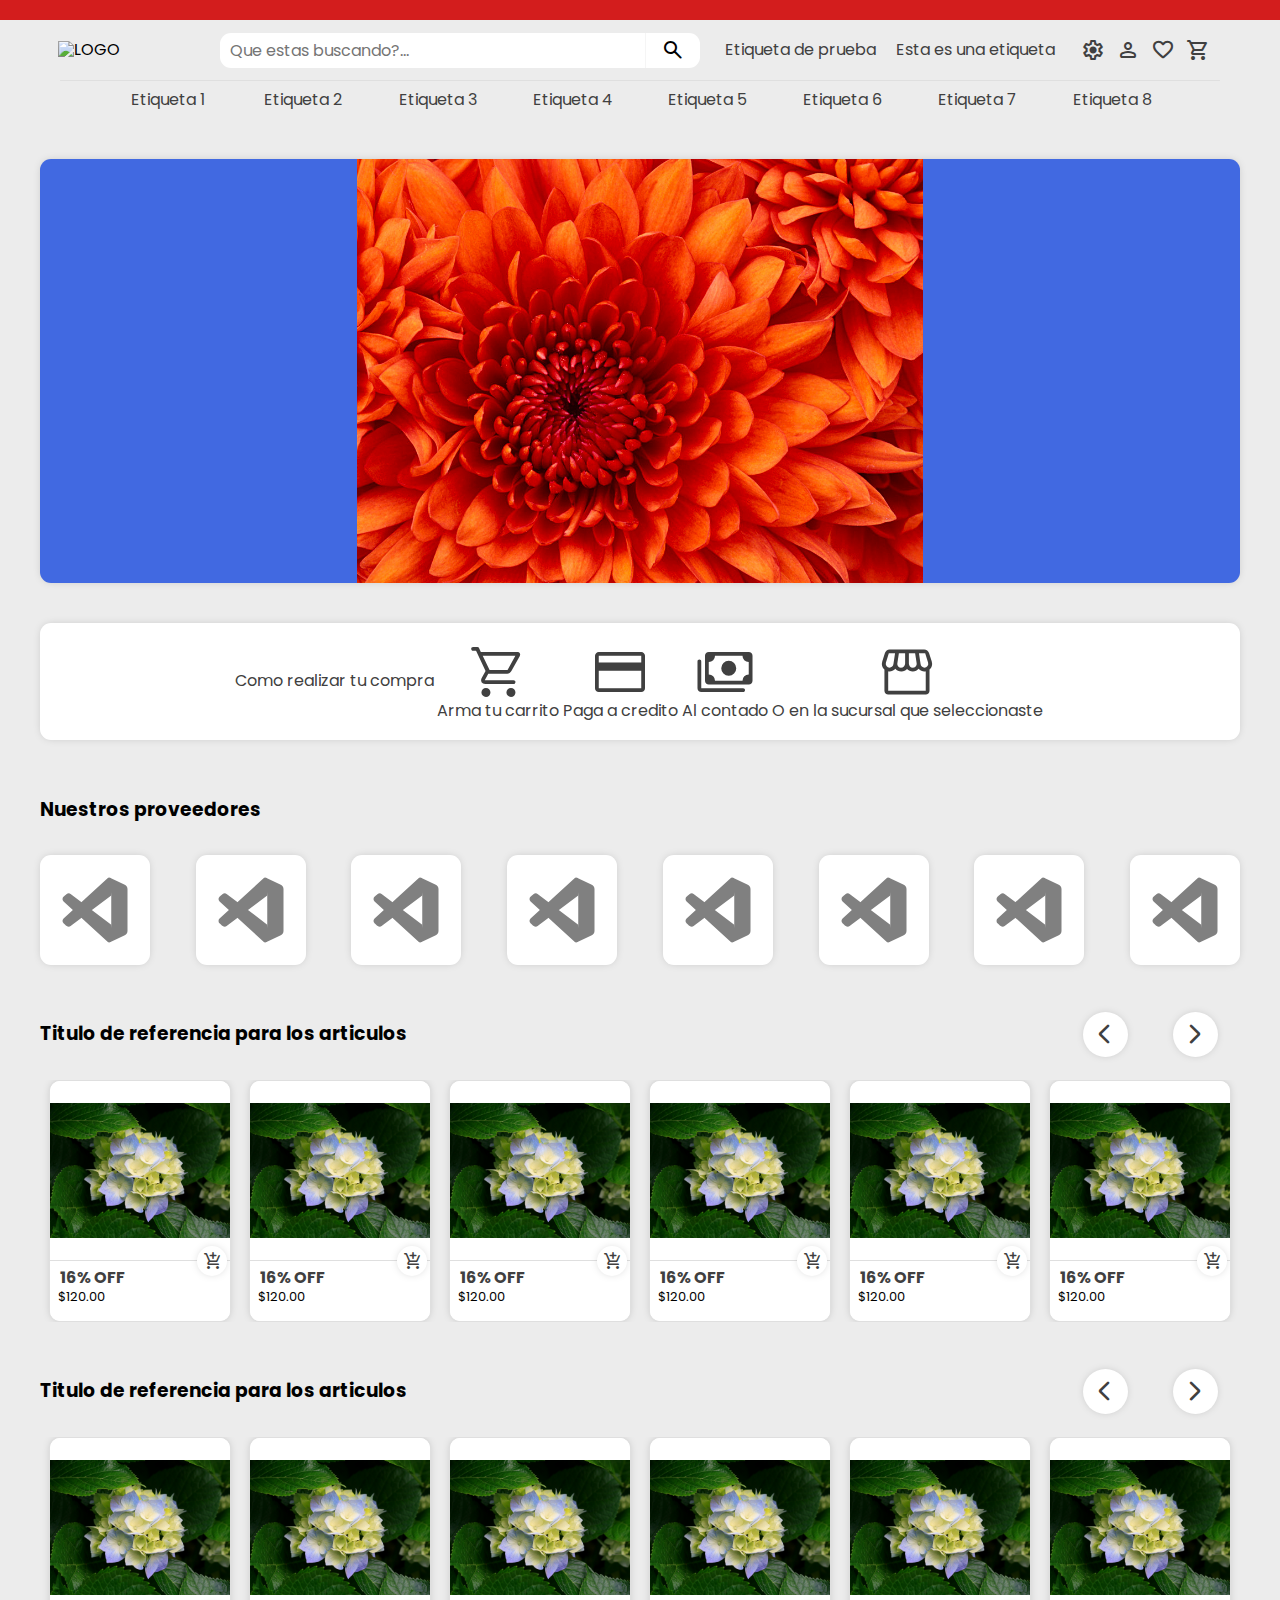
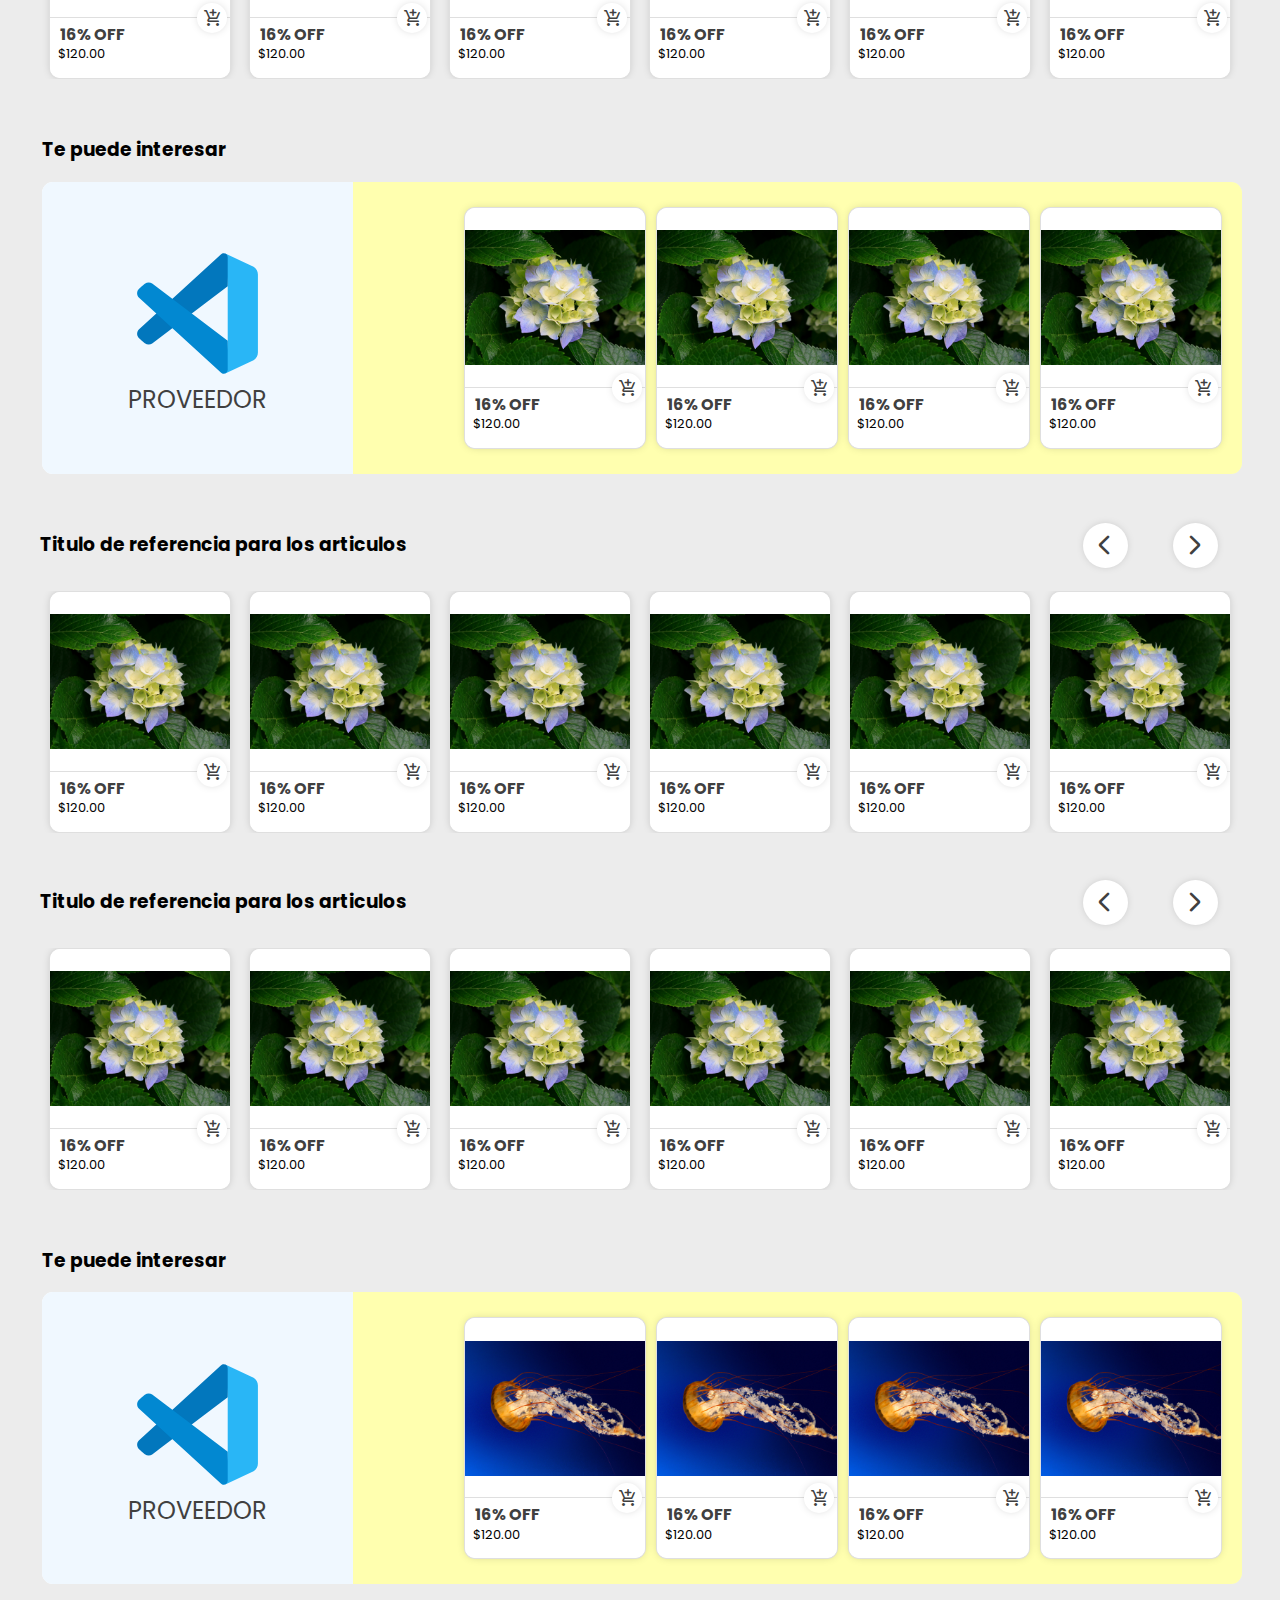
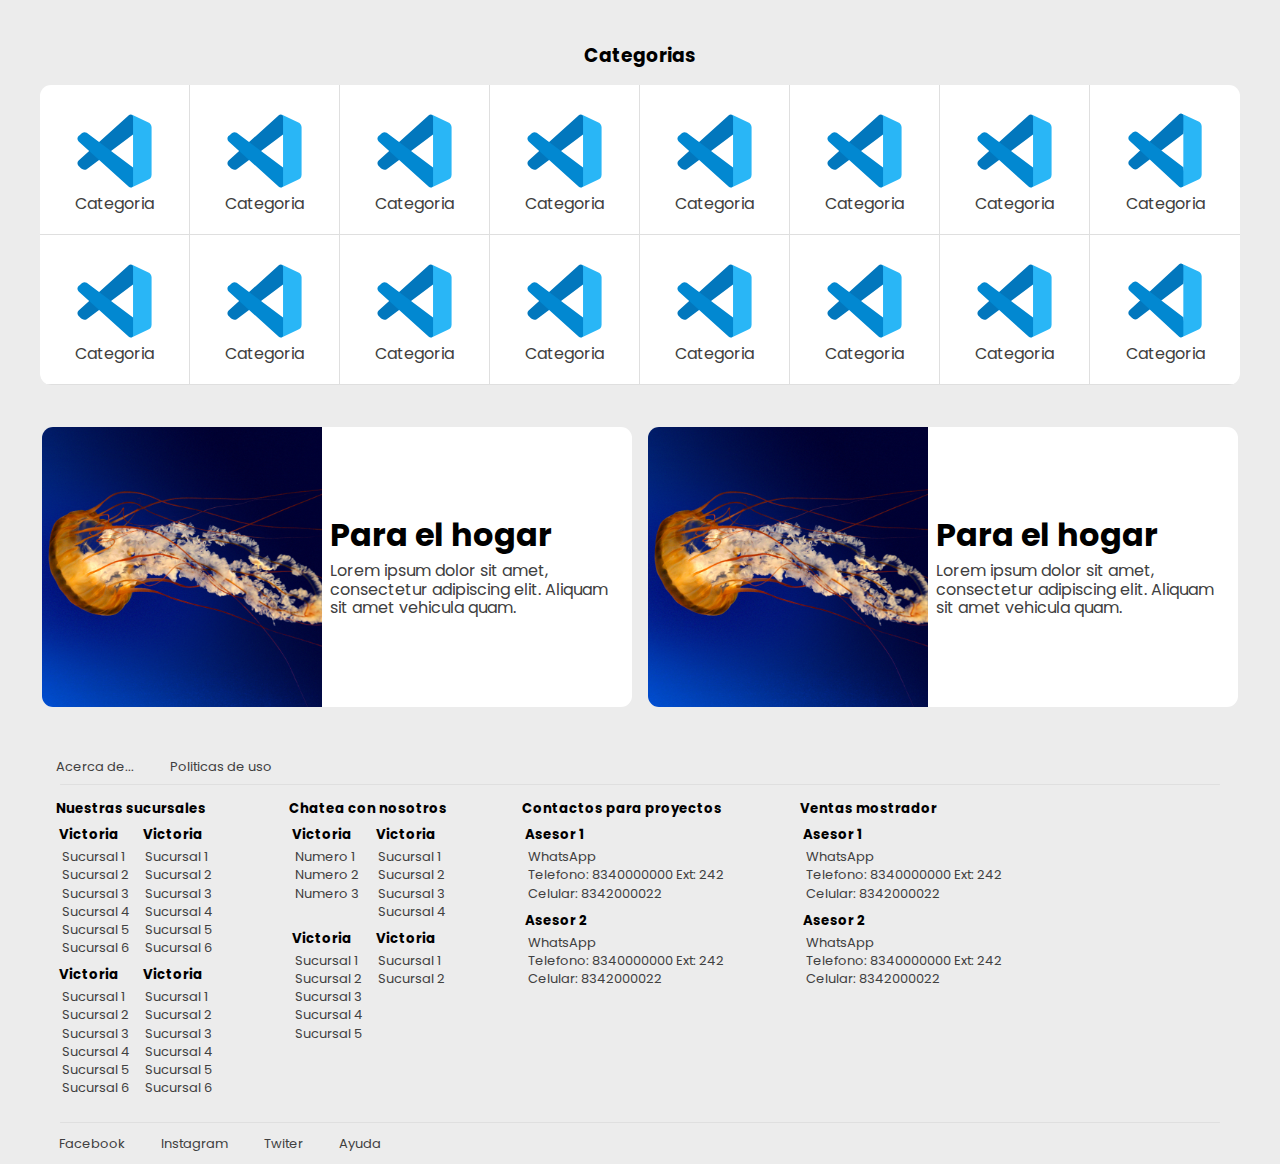
==== commit c4b562e5: "Add files via upload" ====
--- a/index.html
+++ b/index.html
@@ -312,19 +312,78 @@
         </div>
         <table class="interesting">
             <caption><h3>Te puede interesar</h3></caption> 
-            <tr>
-               <td colspan="2" rowspan="2">Titular</td>
-               <td>Val 1</td>
-               <td>Val 1</td>
-               <td>Val 1</td>
-               <td>Val 1</td>
-            </tr>
-            <tr>
-                <td>Val 2</td>
-                <td>Val 2</td>
-                <td>Val 2</td>
-                <td>Val 2</td>
-             </tr>
+            <tbody>
+                <tr>
+                <td colspan="2" rowspan="2">
+                    <a href="#">
+                        <img src="./icons/vscode.svg" alt="logo del proveedor">
+                        <p>PROVEEDOR</p>
+                    </a>
+                    </td>
+                <td>
+                    <article class="product">
+                        <div class="prod_display">
+                            <img src="./img/Hydrangeas.jpg" alt="Imagen del producto">
+                        </div>
+                        <div class="prod_description">
+                            <h4>16% OFF</h4>
+                            <p>$120.00</p>
+                            <a href="#">Esta es la descripcion del producto.</a>
+                        </div>
+                        <div class="prod_options">
+                            <input type="button" value="favorite" class="btn material-symbols-rounded">
+                            <input type="button" value="share" class="btn material-symbols-rounded">
+                            <input type="button" value="add_shopping_cart" class="btn material-symbols-rounded">
+                        </div>
+                    </article>
+                    <article class="product">
+                        <div class="prod_display">
+                            <img src="./img/Hydrangeas.jpg" alt="Imagen del producto">
+                        </div>
+                        <div class="prod_description">
+                            <h4>16% OFF</h4>
+                            <p>$120.00</p>
+                            <a href="#">Esta es la descripcion del producto.</a>
+                        </div>
+                        <div class="prod_options">
+                            <input type="button" value="favorite" class="btn material-symbols-rounded">
+                            <input type="button" value="share" class="btn material-symbols-rounded">
+                            <input type="button" value="add_shopping_cart" class="btn material-symbols-rounded">
+                        </div>
+                    </article>
+                    <article class="product">
+                        <div class="prod_display">
+                            <img src="./img/Hydrangeas.jpg" alt="Imagen del producto">
+                        </div>
+                        <div class="prod_description">
+                            <h4>16% OFF</h4>
+                            <p>$120.00</p>
+                            <a href="#">Esta es la descripcion del producto.</a>
+                        </div>
+                        <div class="prod_options">
+                            <input type="button" value="favorite" class="btn material-symbols-rounded">
+                            <input type="button" value="share" class="btn material-symbols-rounded">
+                            <input type="button" value="add_shopping_cart" class="btn material-symbols-rounded">
+                        </div>
+                    </article>
+                    <article class="product">
+                        <div class="prod_display">
+                            <img src="./img/Hydrangeas.jpg" alt="Imagen del producto">
+                        </div>
+                        <div class="prod_description">
+                            <h4>16% OFF</h4>
+                            <p>$120.00</p>
+                            <a href="#">Esta es la descripcion del producto.</a>
+                        </div>
+                        <div class="prod_options">
+                            <input type="button" value="favorite" class="btn material-symbols-rounded">
+                            <input type="button" value="share" class="btn material-symbols-rounded">
+                            <input type="button" value="add_shopping_cart" class="btn material-symbols-rounded">
+                        </div>
+                    </article>
+                </td>
+                </tr>
+            </tbody>
         </table>
         <div class="articles">
             <header>
@@ -534,20 +593,79 @@
         </div>
 
         <table class="interesting">
-            <caption>Te puede interesar</caption> 
-            <tr>
-               <td colspan="2" rowspan="2">Titular</td>
-               <td>Val 1</td>
-               <td>Val 1</td>
-               <td>Val 1</td>
-               <td>Val 1</td>
-            </tr>
-            <tr>
-                <td>Val 2</td>
-                <td>Val 2</td>
-                <td>Val 2</td>
-                <td>Val 2</td>
-             </tr>
+            <caption><h3>Te puede interesar</h3></caption> 
+            <tbody>
+                <tr>
+                <td colspan="2" rowspan="2">
+                    <a href="#">
+                        <img src="./icons/vscode.svg" alt="logo del proveedor">
+                        <p>PROVEEDOR</p>
+                    </a>
+                    </td>
+                <td>
+                    <article class="product">
+                        <div class="prod_display">
+                            <img src="./img/Jellyfish.jpg" alt="Imagen del producto">
+                        </div>
+                        <div class="prod_description">
+                            <h4>16% OFF</h4>
+                            <p>$120.00</p>
+                            <a href="#">Esta es la descripcion del producto.</a>
+                        </div>
+                        <div class="prod_options">
+                            <input type="button" value="favorite" class="btn material-symbols-rounded">
+                            <input type="button" value="share" class="btn material-symbols-rounded">
+                            <input type="button" value="add_shopping_cart" class="btn material-symbols-rounded">
+                        </div>
+                    </article>
+                    <article class="product">
+                        <div class="prod_display">
+                            <img src="./img/Jellyfish.jpg" alt="Imagen del producto">
+                        </div>
+                        <div class="prod_description">
+                            <h4>16% OFF</h4>
+                            <p>$120.00</p>
+                            <a href="#">Esta es la descripcion del producto.</a>
+                        </div>
+                        <div class="prod_options">
+                            <input type="button" value="favorite" class="btn material-symbols-rounded">
+                            <input type="button" value="share" class="btn material-symbols-rounded">
+                            <input type="button" value="add_shopping_cart" class="btn material-symbols-rounded">
+                        </div>
+                    </article>
+                    <article class="product">
+                        <div class="prod_display">
+                            <img src="./img/Jellyfish.jpg" alt="Imagen del producto">
+                        </div>
+                        <div class="prod_description">
+                            <h4>16% OFF</h4>
+                            <p>$120.00</p>
+                            <a href="#">Esta es la descripcion del producto.</a>
+                        </div>
+                        <div class="prod_options">
+                            <input type="button" value="favorite" class="btn material-symbols-rounded">
+                            <input type="button" value="share" class="btn material-symbols-rounded">
+                            <input type="button" value="add_shopping_cart" class="btn material-symbols-rounded">
+                        </div>
+                    </article>
+                    <article class="product">
+                        <div class="prod_display">
+                            <img src="./img/Jellyfish.jpg" alt="Imagen del producto">
+                        </div>
+                        <div class="prod_description">
+                            <h4>16% OFF</h4>
+                            <p>$120.00</p>
+                            <a href="#">Esta es la descripcion del producto.</a>
+                        </div>
+                        <div class="prod_options">
+                            <input type="button" value="favorite" class="btn material-symbols-rounded">
+                            <input type="button" value="share" class="btn material-symbols-rounded">
+                            <input type="button" value="add_shopping_cart" class="btn material-symbols-rounded">
+                        </div>
+                    </article>
+                </td>
+                </tr>
+            </tbody>
         </table>
 
         <table class="categories">
@@ -629,12 +747,20 @@
         <table class="randomView">
             <tr>
                 <td>
-                    <img src="#" alt="Imagen del articulo">
-                    <a href="#">Descripcion del articulo</a>
-                </td>
-                <td>
-                    <img src="#" alt="Imagen del articulo">
-                    <a href="#">Descripcion del articulo</a>
+                    <img src="./img/Jellyfish.jpg" alt="Imagen del articulo">
+                    <span>
+                        <h2>Para el hogar</h2>
+                        <a href="#">Lorem ipsum dolor sit amet, consectetur adipiscing elit. Aliquam sit amet vehicula quam.</a>
+                    </span>
+                    
+                </td>
+                <td>
+                    <img src="./img/Jellyfish.jpg" alt="Imagen del articulo">
+                    <span>
+                        <h2>Para el hogar</h2>
+                        <a href="#">Lorem ipsum dolor sit amet, consectetur adipiscing elit. Aliquam sit amet vehicula quam.</a>
+                    </span>
+                    
                 </td>
             </tr>
         </table>
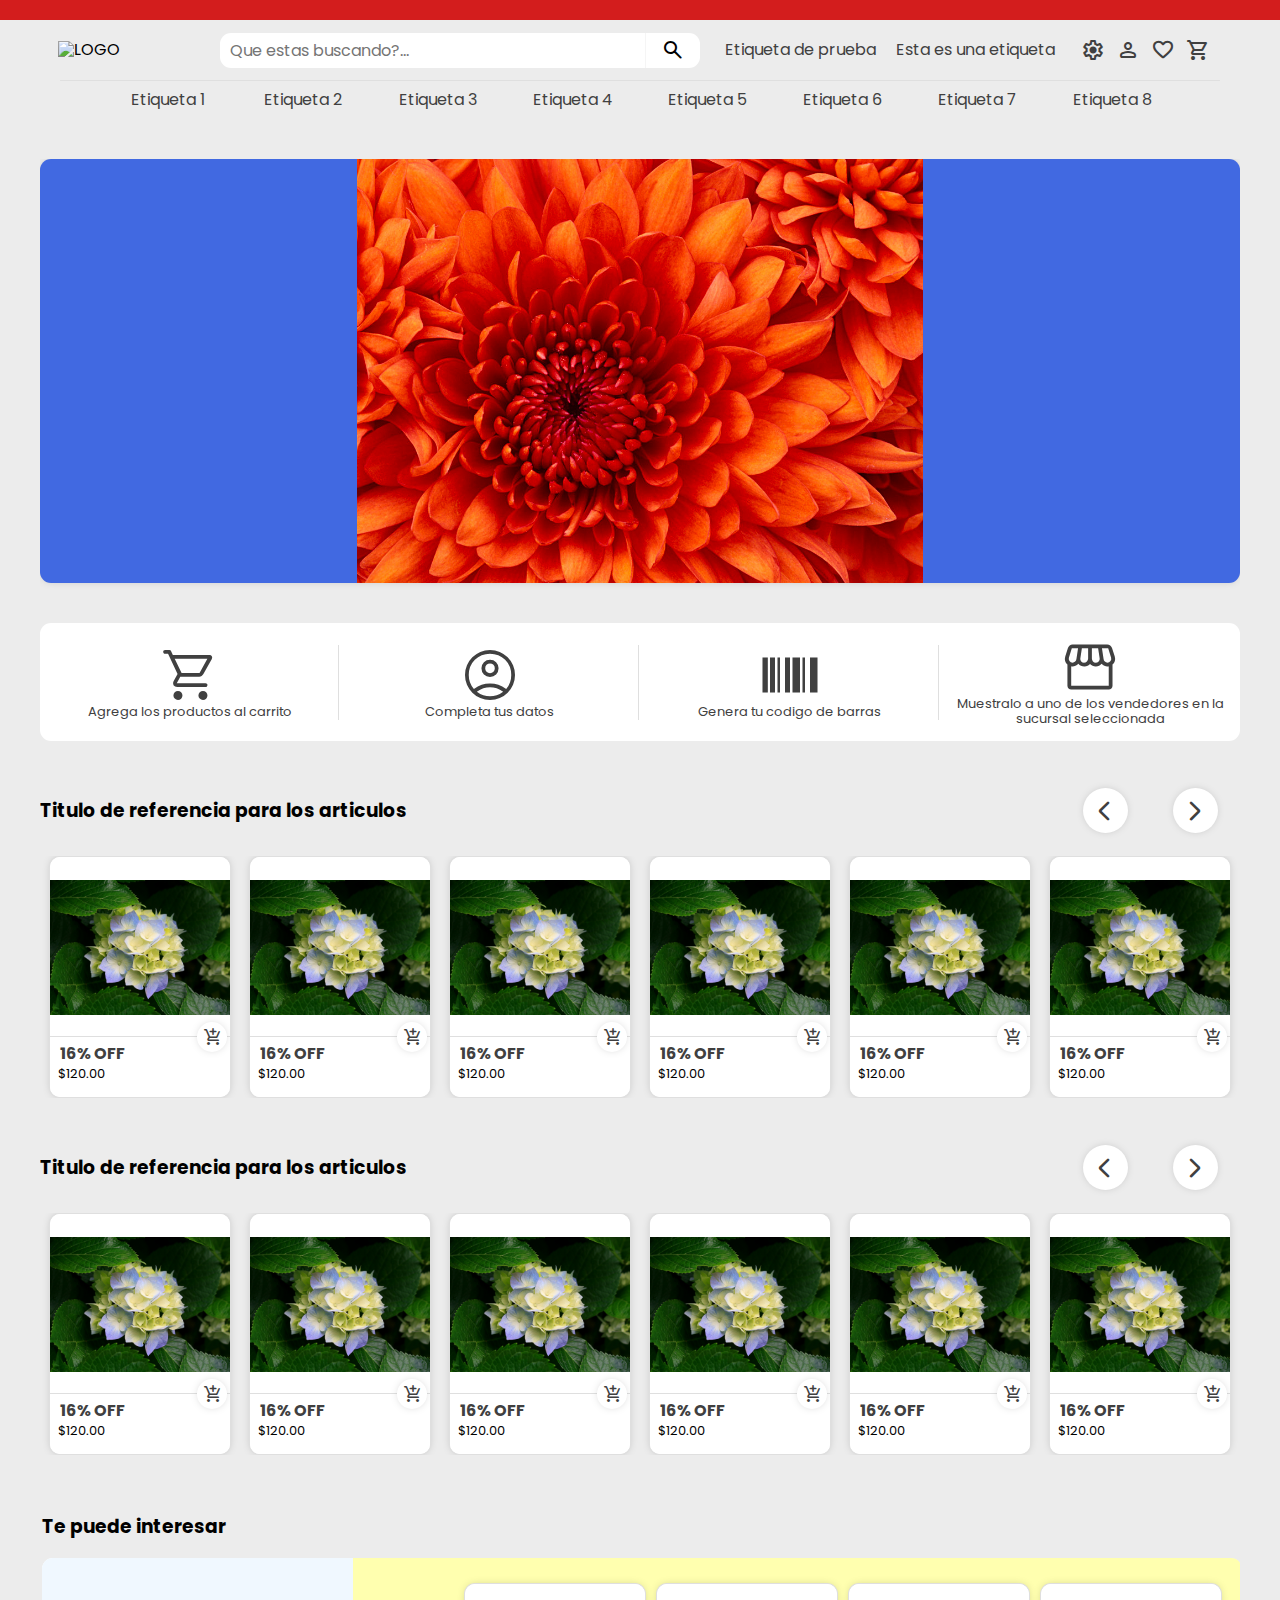
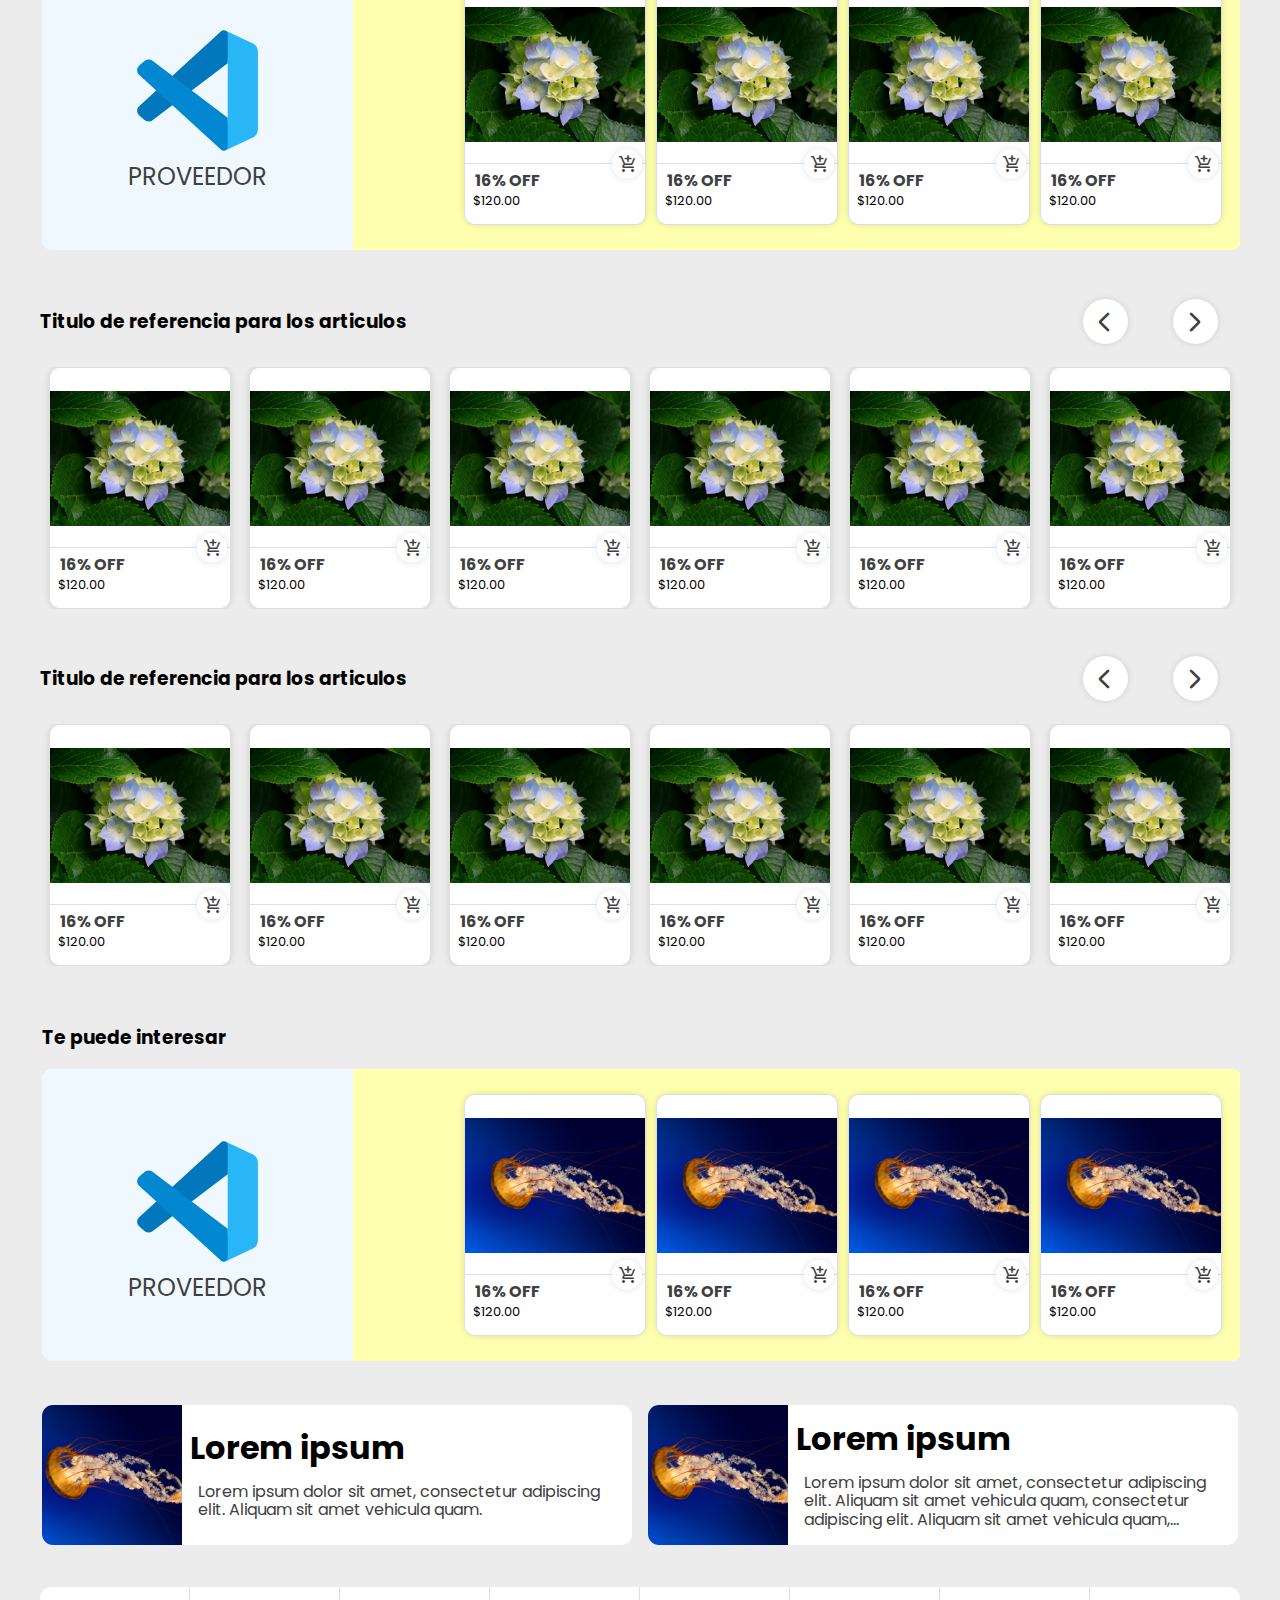
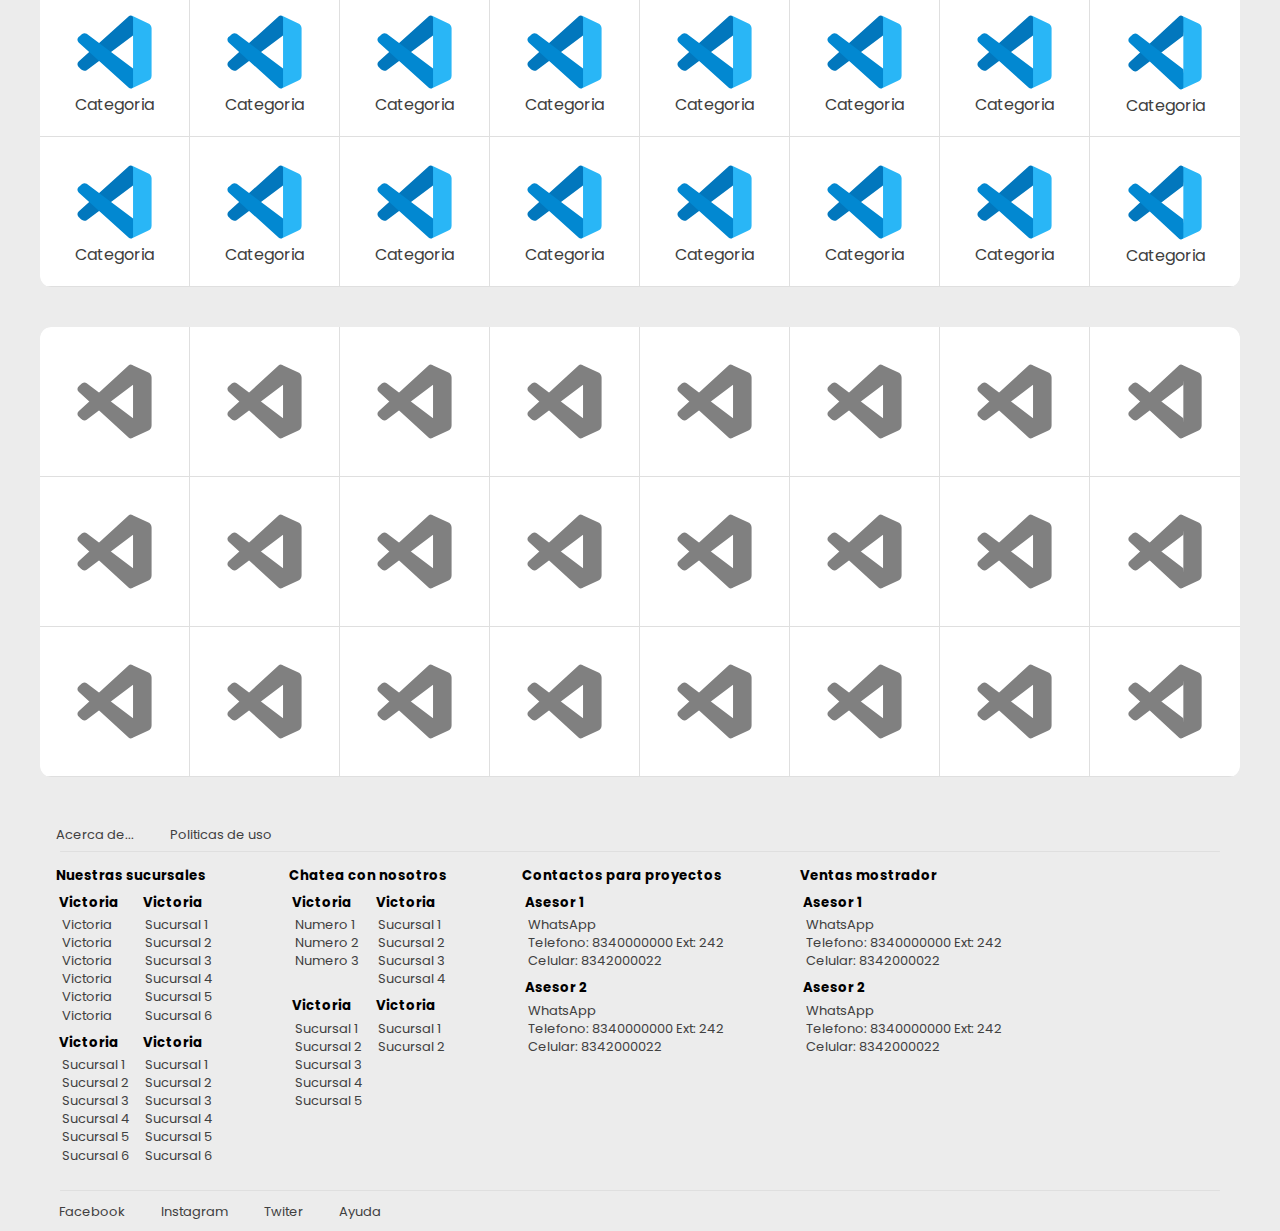
==== commit f092676c: "Add files via upload" ====
--- a/index.html
+++ b/index.html
@@ -55,54 +55,15 @@
         </div>
 
         <table class="payment">
-            <caption>Como realizar tu compra</caption>
+            <!-- <caption>Como realizar tu compra</caption> -->
             <tbody>
                 <tr>
-                    <td><p><span class="material-symbols-rounded">shopping_cart</span>Arma tu carrito</p></td>
-                    <td><p><span class="material-symbols-rounded">credit_card</span>Paga a credito</p></td>
-                    <td><p><span class="material-symbols-rounded">payments</span>Al contado</p></td>
-                    <td><p><span class="material-symbols-rounded">storefront</span>O en la sucursal que seleccionaste</p></td>
+                    <td><p><span class="material-symbols-rounded">shopping_cart</span>Agrega los productos al carrito</p></td>
+                    <td><p><span class="material-symbols-rounded">account_circle</span>Completa tus datos</p></td>
+                    <td><p><span class="material-symbols-rounded">barcode</span>Genera tu codigo de barras</p></td>
+                    <td><p><span class="material-symbols-rounded">storefront</span>Muestralo a uno de los vendedores en la sucursal seleccionada</p></td>
                 </tr>
             </tbody>
-        </table>
-
-        <table class="vendors">
-            <caption><h3>Nuestros proveedores</h3></caption>
-            <tr>
-                <td>
-                    <img src="./icons/vscode.svg" alt="Logo de proveedor">
-                    <a href="#">Proveedor</a>
-                </td>
-                <td>
-                    <img src="./icons/vscode.svg" alt="Logo de proveedor">
-                    <a href="#">Proveedor</a>
-                </td>
-                <td>
-                    <img src="./icons/vscode.svg" alt="Logo de proveedor">
-                    <a href="#">Proveedor</a>
-                </td>
-                <td>
-                    <img src="./icons/vscode.svg" alt="Logo de proveedor">
-                    <a href="#">Proveedor</a>
-                </td>
-                <td>
-                    <img src="./icons/vscode.svg" alt="Logo de proveedor">
-                    <a href="#">Proveedor</a>
-                </td>
-                <td>
-                    <img src="./icons/vscode.svg" alt="Logo de proveedor">
-                    <a href="#">Proveedor</a>
-                </td>
-                <td>
-                    <img src="./icons/vscode.svg" alt="Logo de proveedor">
-                    <a href="#">Proveedor</a>
-                </td>
-                <td>
-                    <img src="./icons/vscode.svg" alt="Logo de proveedor">
-                    <a href="#">Proveedor</a>
-                </td>
-
-            </tr>
         </table>
 
         <div class="articles">
@@ -207,6 +168,7 @@
                 </article>
             </div>    
         </div>
+
         <div class="articles">
             <header>
                 <table>
@@ -310,6 +272,7 @@
                 </article>
             </div>    
         </div>
+
         <table class="interesting">
             <caption><h3>Te puede interesar</h3></caption> 
             <tbody>
@@ -385,6 +348,7 @@
                 </tr>
             </tbody>
         </table>
+
         <div class="articles">
             <header>
                 <table>
@@ -488,6 +452,7 @@
                 </article>
             </div>    
         </div>
+
         <div class="articles">
             <header>
                 <table>
@@ -667,89 +632,12 @@
                 </tr>
             </tbody>
         </table>
-
-        <table class="categories">
-            <caption><caption><h3>Categorias</h3></caption></caption>
-            <tbody>
-        
-                <tr>
-                    <td class="category">
-                        <img src="./icons/vscode.svg" alt="Icono">
-                        <a href="#">Categoria</a>
-                    </td>
-                    <td class="category">
-                        <img src="./icons/vscode.svg" alt="Icono">
-                        <a href="#">Categoria</a>
-                    </td>
-                    <td class="category">
-                        <img src="./icons/vscode.svg" alt="Icono">
-                        <a href="#">Categoria</a>
-                    </td>
-                    <td class="category">
-                        <img src="./icons/vscode.svg" alt="Icono">
-                        <a href="#">Categoria</a>
-                    </td>
-                    <td class="category">
-                        <img src="./icons/vscode.svg" alt="Icono">
-                        <a href="#">Categoria</a>
-                    </td>
-                    <td class="category">
-                        <img src="./icons/vscode.svg" alt="Icono">
-                        <a href="#">Categoria</a>
-                    </td>
-                    <td class="category">
-                        <img src="./icons/vscode.svg" alt="Icono">
-                        <a href="#">Categoria</a>
-                    </td>
-                    <td class="category">
-                        <img src="./icons/vscode.svg" alt="Icono">
-                        <a href="#">Categoria</a>
-                    </td>
-                </tr>
-                
-                <tr>
-                    <td class="category">
-                        <img src="./icons/vscode.svg" alt="Icono">
-                        <a href="#">Categoria</a>
-                    </td>
-                    <td class="category">
-                        <img src="./icons/vscode.svg" alt="Icono">
-                        <a href="#">Categoria</a>
-                    </td>
-                    <td class="category">
-                        <img src="./icons/vscode.svg" alt="Icono">
-                        <a href="#">Categoria</a>
-                    </td>
-                    <td class="category">
-                        <img src="./icons/vscode.svg" alt="Icono">
-                        <a href="#">Categoria</a>
-                    </td>
-                    <td class="category">
-                        <img src="./icons/vscode.svg" alt="Icono">
-                        <a href="#">Categoria</a>
-                    </td>
-                    <td class="category">
-                        <img src="./icons/vscode.svg" alt="Icono">
-                        <a href="#">Categoria</a>
-                    </td>
-                    <td class="category">
-                        <img src="./icons/vscode.svg" alt="Icono">
-                        <a href="#">Categoria</a>
-                    </td>
-                    <td class="category">
-                        <img src="./icons/vscode.svg" alt="Icono">
-                        <a href="#">Categoria</a>
-                    </td>
-                </tr>
-            </tbody>
-        </table>
-
         <table class="randomView">
             <tr>
                 <td>
                     <img src="./img/Jellyfish.jpg" alt="Imagen del articulo">
                     <span>
-                        <h2>Para el hogar</h2>
+                        <h2>Lorem ipsum</h2>
                         <a href="#">Lorem ipsum dolor sit amet, consectetur adipiscing elit. Aliquam sit amet vehicula quam.</a>
                     </span>
                     
@@ -757,12 +645,198 @@
                 <td>
                     <img src="./img/Jellyfish.jpg" alt="Imagen del articulo">
                     <span>
-                        <h2>Para el hogar</h2>
-                        <a href="#">Lorem ipsum dolor sit amet, consectetur adipiscing elit. Aliquam sit amet vehicula quam.</a>
+                        <h2>Lorem ipsum</h2>
+                        <a href="#">Lorem ipsum dolor sit amet, consectetur adipiscing elit. Aliquam sit amet vehicula quam, consectetur adipiscing elit. Aliquam sit amet vehicula quam, consectetur adipiscing elit. Aliquam sit amet vehicula quam</a>
                     </span>
                     
                 </td>
             </tr>
+        </table>
+
+        <table class="grid_8">
+            <!-- <caption><caption><h3>Categorias</h3></caption></caption> -->
+            <tbody>
+        
+                <tr>
+                    <td>
+                        <img src="./icons/vscode.svg" alt="Icono">
+                        <a href="#">Categoria</a>
+                    </td>
+                    <td>
+                        <img src="./icons/vscode.svg" alt="Icono">
+                        <a href="#">Categoria</a>
+                    </td>
+                    <td>
+                        <img src="./icons/vscode.svg" alt="Icono">
+                        <a href="#">Categoria</a>
+                    </td>
+                    <td>
+                        <img src="./icons/vscode.svg" alt="Icono">
+                        <a href="#">Categoria</a>
+                    </td>
+                    <td>
+                        <img src="./icons/vscode.svg" alt="Icono">
+                        <a href="#">Categoria</a>
+                    </td>
+                    <td>
+                        <img src="./icons/vscode.svg" alt="Icono">
+                        <a href="#">Categoria</a>
+                    </td>
+                    <td>
+                        <img src="./icons/vscode.svg" alt="Icono">
+                        <a href="#">Categoria</a>
+                    </td>
+                    <td>
+                        <img src="./icons/vscode.svg" alt="Icono">
+                        <a href="#">Categoria</a>
+                    </td>
+                </tr>
+                
+                <tr>
+                    <td>
+                        <img src="./icons/vscode.svg" alt="Icono">
+                        <a href="#">Categoria</a>
+                    </td>
+                    <td>
+                        <img src="./icons/vscode.svg" alt="Icono">
+                        <a href="#">Categoria</a>
+                    </td>
+                    <td>
+                        <img src="./icons/vscode.svg" alt="Icono">
+                        <a href="#">Categoria</a>
+                    </td>
+                    <td>
+                        <img src="./icons/vscode.svg" alt="Icono">
+                        <a href="#">Categoria</a>
+                    </td>
+                    <td>
+                        <img src="./icons/vscode.svg" alt="Icono">
+                        <a href="#">Categoria</a>
+                    </td>
+                    <td>
+                        <img src="./icons/vscode.svg" alt="Icono">
+                        <a href="#">Categoria</a>
+                    </td>
+                    <td>
+                        <img src="./icons/vscode.svg" alt="Icono">
+                        <a href="#">Categoria</a>
+                    </td>
+                    <td>
+                        <img src="./icons/vscode.svg" alt="Icono">
+                        <a href="#">Categoria</a>
+                    </td>
+                </tr>
+            </tbody>
+        </table>
+
+        <table class="grid_8">
+            <tbody>
+                <tr>
+                    <td class="vendor">
+                        <img src="./icons/vscode.svg" alt="Logo de proveedor">
+                        <a href="#">Proveedor</a>
+                    </td>
+                    <td class="vendor">
+                        <img src="./icons/vscode.svg" alt="Logo de proveedor">
+                        <a href="#">Proveedor</a>
+                    </td>
+                    <td class="vendor">
+                        <img src="./icons/vscode.svg" alt="Logo de proveedor">
+                        <a href="#">Proveedor</a>
+                    </td>
+                    <td class="vendor">
+                        <img src="./icons/vscode.svg" alt="Logo de proveedor">
+                        <a href="#">Proveedor</a>
+                    </td>
+                    <td class="vendor">
+                        <img src="./icons/vscode.svg" alt="Logo de proveedor">
+                        <a href="#">Proveedor</a>
+                    </td>
+                    <td class="vendor">
+                        <img src="./icons/vscode.svg" alt="Logo de proveedor">
+                        <a href="#">Proveedor</a>
+                    </td>
+                    <td class="vendor">
+                        <img src="./icons/vscode.svg" alt="Logo de proveedor">
+                        <a href="#">Proveedor</a>
+                    </td>
+                    <td class="vendor">
+                        <img src="./icons/vscode.svg" alt="Logo de proveedor">
+                        <a href="#">Proveedor</a>
+                    </td>
+
+                </tr>
+                <tr>
+                    <td class="vendor">
+                        <img src="./icons/vscode.svg" alt="Logo de proveedor">
+                        <a href="#">Proveedor</a>
+                    </td>
+                    <td class="vendor">
+                        <img src="./icons/vscode.svg" alt="Logo de proveedor">
+                        <a href="#">Proveedor</a>
+                    </td>
+                    <td class="vendor">
+                        <img src="./icons/vscode.svg" alt="Logo de proveedor">
+                        <a href="#">Proveedor</a>
+                    </td>
+                    <td class="vendor">
+                        <img src="./icons/vscode.svg" alt="Logo de proveedor">
+                        <a href="#">Proveedor</a>
+                    </td>
+                    <td class="vendor">
+                        <img src="./icons/vscode.svg" alt="Logo de proveedor">
+                        <a href="#">Proveedor</a>
+                    </td>
+                    <td class="vendor">
+                        <img src="./icons/vscode.svg" alt="Logo de proveedor">
+                        <a href="#">Proveedor</a>
+                    </td>
+                    <td class="vendor">
+                        <img src="./icons/vscode.svg" alt="Logo de proveedor">
+                        <a href="#">Proveedor</a>
+                    </td>
+                    <td class="vendor">
+                        <img src="./icons/vscode.svg" alt="Logo de proveedor">
+                        <a href="#">Proveedor</a>
+                    </td>
+
+                </tr>
+                <tr>
+                    <td class="vendor">
+                        <img src="./icons/vscode.svg" alt="Logo de proveedor">
+                        <a href="#">Proveedor</a>
+                    </td>
+                    <td class="vendor">
+                        <img src="./icons/vscode.svg" alt="Logo de proveedor">
+                        <a href="#">Proveedor</a>
+                    </td>
+                    <td class="vendor">
+                        <img src="./icons/vscode.svg" alt="Logo de proveedor">
+                        <a href="#">Proveedor</a>
+                    </td>
+                    <td class="vendor">
+                        <img src="./icons/vscode.svg" alt="Logo de proveedor">
+                        <a href="#">Proveedor</a>
+                    </td>
+                    <td class="vendor">
+                        <img src="./icons/vscode.svg" alt="Logo de proveedor">
+                        <a href="#">Proveedor</a>
+                    </td>
+                    <td class="vendor">
+                        <img src="./icons/vscode.svg" alt="Logo de proveedor">
+                        <a href="#">Proveedor</a>
+                    </td>
+                    <td class="vendor">
+                        <img src="./icons/vscode.svg" alt="Logo de proveedor">
+                        <a href="#">Proveedor</a>
+                    </td>
+                    <td class="vendor">
+                        <img src="./icons/vscode.svg" alt="Logo de proveedor">
+                        <a href="#">Proveedor</a>
+                    </td>
+
+                </tr>
+            </tbody>
         </table>
 
     </main>
@@ -780,12 +854,12 @@
                             <td>
                                 <h5>Victoria</h5>
                                     <ul>
-                                        <li><a href="#">Sucursal 1</a></li>
-                                        <li><a href="#">Sucursal 2</a></li>
-                                        <li><a href="#">Sucursal 3</a></li>
-                                        <li><a href="#">Sucursal 4</a></li>
-                                        <li><a href="#">Sucursal 5</a></li>
-                                        <li><a href="#">Sucursal 6</a></li>
+                                        <li><a href="#">Victoria</a></li>
+                                        <li><a href="#">Victoria</a></li>
+                                        <li><a href="#">Victoria</a></li>
+                                        <li><a href="#">Victoria</a></li>
+                                        <li><a href="#">Victoria</a></li>
+                                        <li><a href="#">Victoria</a></li>
                                     </ul>
                             </td>
                             <td>
--- a/css/main.css
+++ b/css/main.css
@@ -4,21 +4,5 @@
 @import url("./transitions.css");
 @import url("./objects.css");
 @import url("./layouts.css");
+@import url("./responsive.css");
 @import url('https://fonts.googleapis.com/css2?family=Poppins&display=swap');
-
-body {
-    display: flex;
-    align-items: center;
-    flex-direction: column;
-    row-gap: var(--gap);
-    background-color: var(--background);
-}
-
-main {
-    display: flex;
-    justify-content: center;
-    flex-direction: column;
-    width: var(--width);
-
-    row-gap: var(--gap);
-}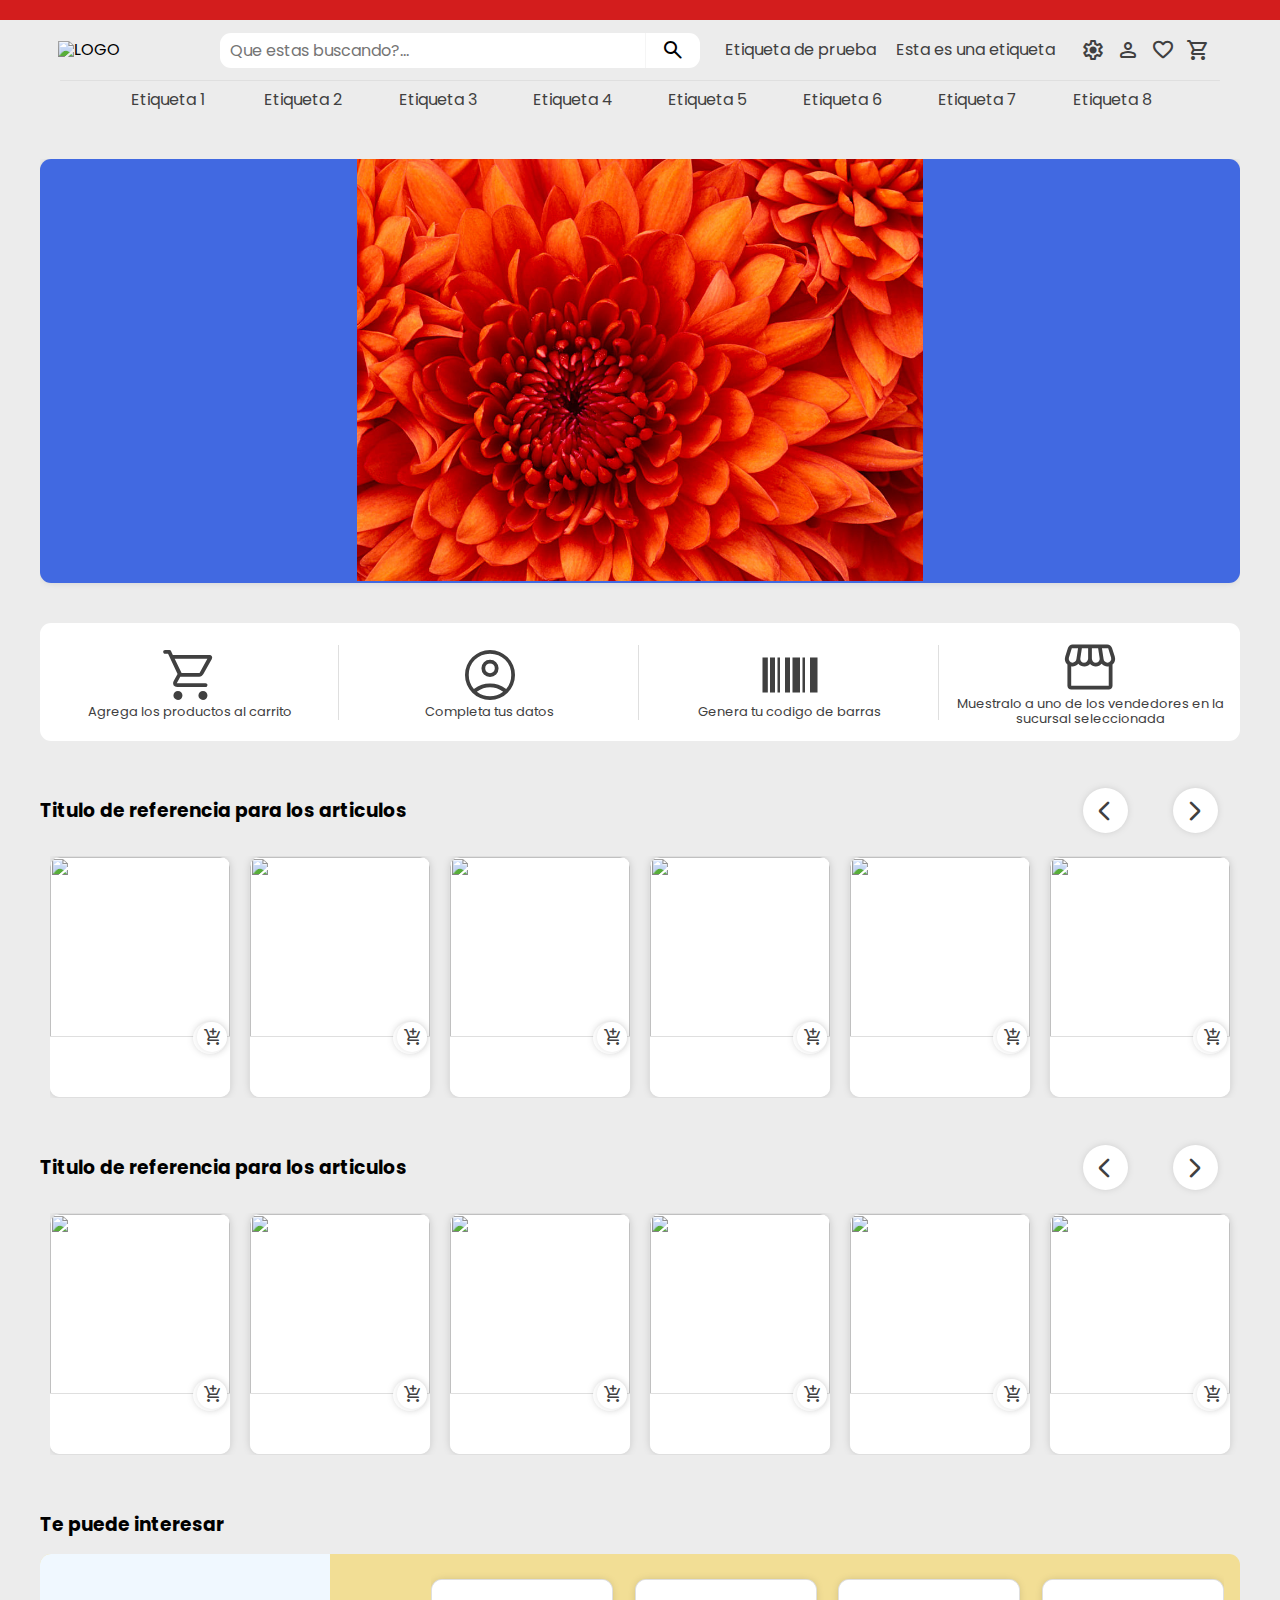
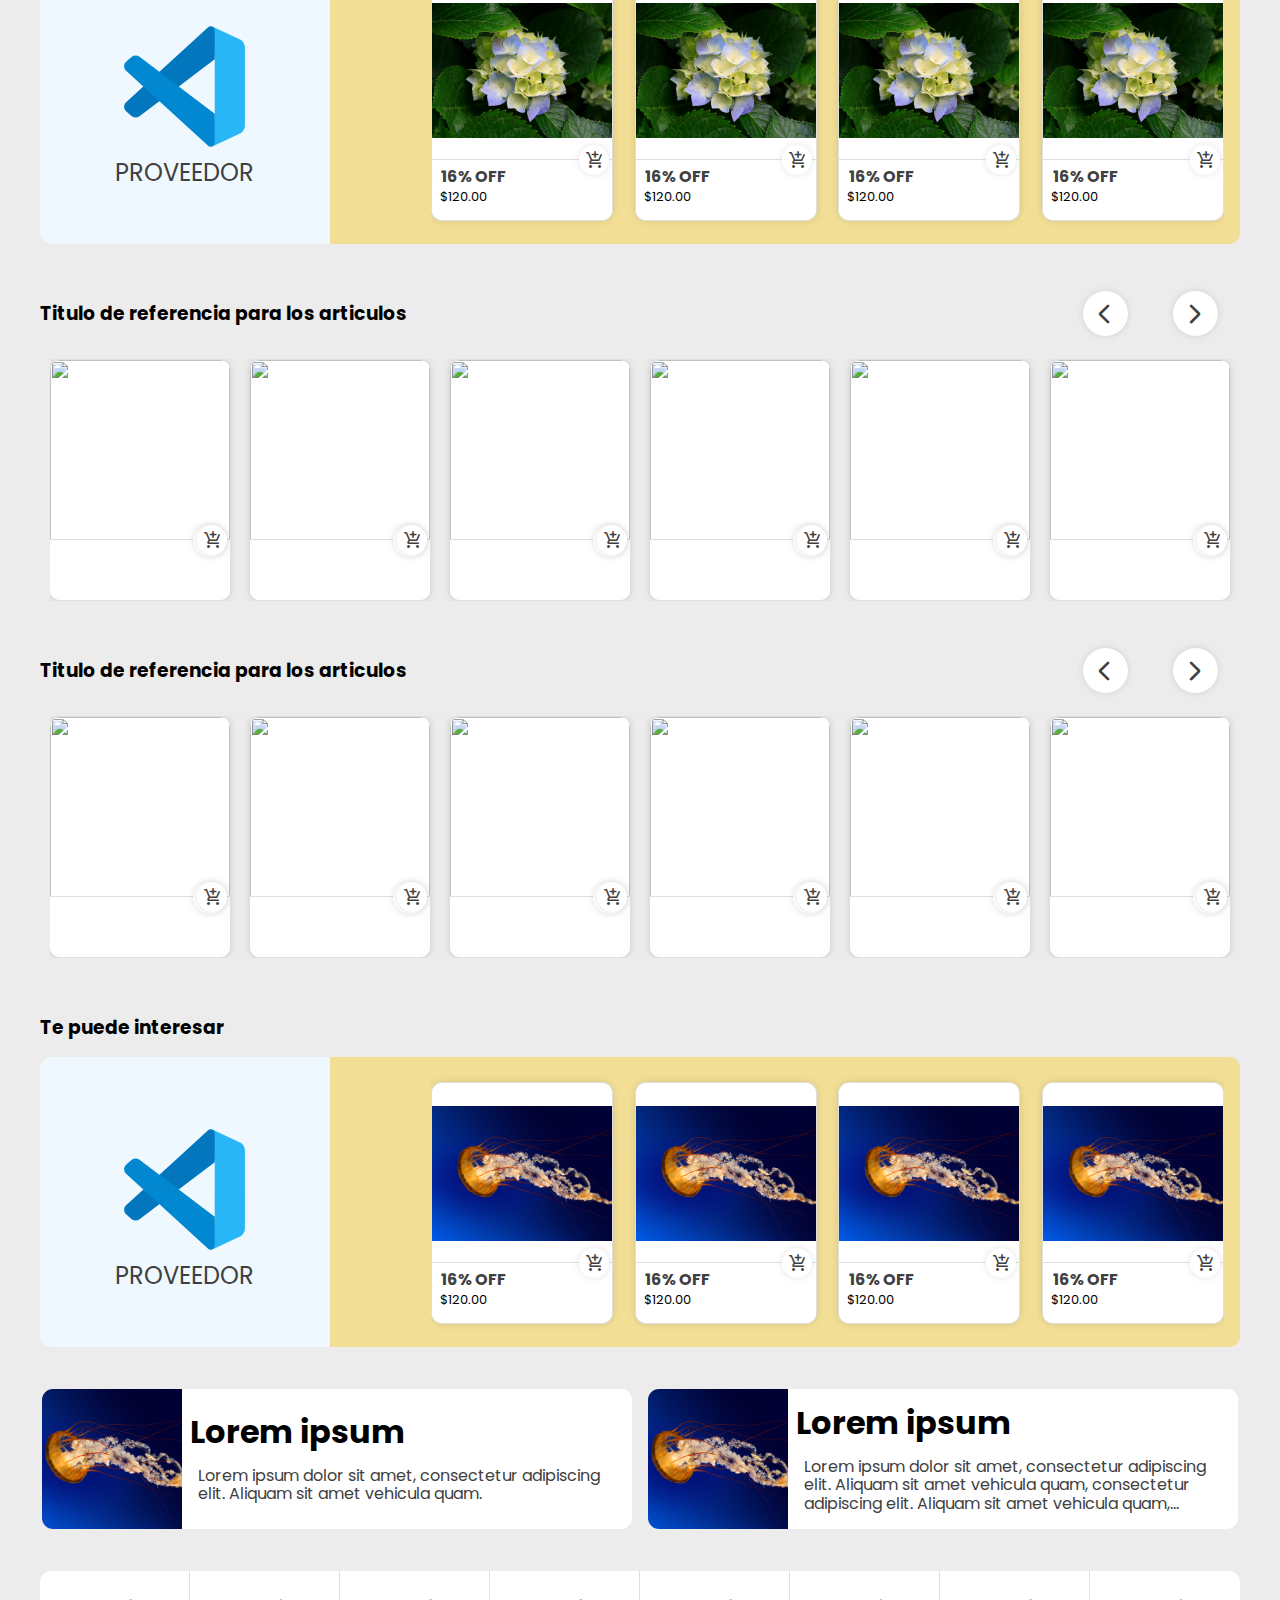
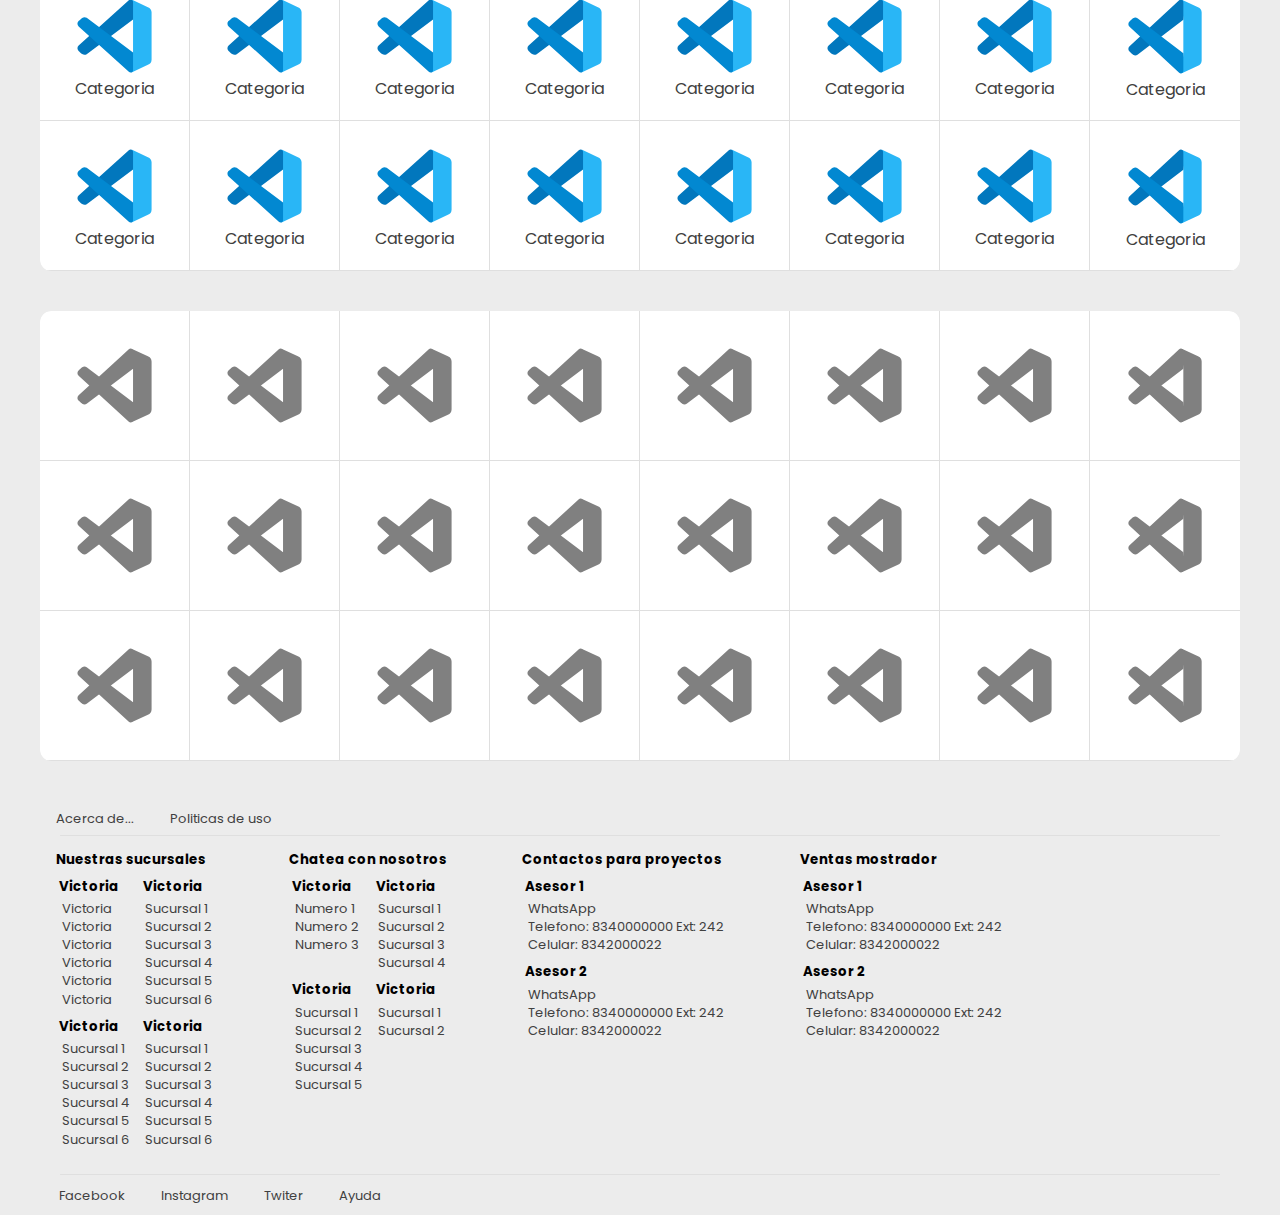
==== commit 610e177e: "Add files via upload" ====
--- a/index.html
+++ b/index.html
@@ -46,7 +46,11 @@
     </header>
     <main>
         <div class="banner">
-            <div class="advertisings">
+            <div class="advertisings" showing="1" maxView="6">
+                <a href="#"><img src="./img/Chrysanthemum.jpg" alt="Imagen publicitaria en el banner"></a>
+                <a href="#"><img src="./img/Desert.jpg" alt="Imagen publicitaria en el banner"></a>
+                <a href="#"><img src="./img/Chrysanthemum.jpg" alt="Imagen publicitaria en el banner"></a>
+                <a href="#"><img src="./img/Desert.jpg" alt="Imagen publicitaria en el banner"></a>
                 <a href="#"><img src="./img/Chrysanthemum.jpg" alt="Imagen publicitaria en el banner"></a>
                 <a href="#"><img src="./img/Desert.jpg" alt="Imagen publicitaria en el banner"></a>
             </div>
@@ -66,7 +70,7 @@
             </tbody>
         </table>
 
-        <div class="articles">
+        <div class="articles" index="1">
             <table>
                 <tr>
                     <td><h3>Titulo de referencia para los articulos</h3></td>
@@ -75,101 +79,10 @@
                 </tr>
             </table>
             <!-- <div class="separator"></div> -->
-            <div class="products">
-                <article class="product">
-                    <div class="prod_display">
-                        <img src="./img/Hydrangeas.jpg" alt="Imagen del producto">
-                    </div>
-                    <div class="prod_description">
-                        <h4>16% OFF</h4>
-                        <p>$120.00</p>
-                        <a href="#">Esta es la descripcion del producto.</a>
-                    </div>
-                    <div class="prod_options">
-                        <input type="button" value="favorite" class="btn material-symbols-rounded">
-                        <input type="button" value="share" class="btn material-symbols-rounded">
-                        <input type="button" value="add_shopping_cart" class="btn material-symbols-rounded">
-                    </div>
-                </article>
-                <article class="product">
-                    <div class="prod_display">
-                        <img src="./img/Hydrangeas.jpg" alt="Imagen del producto">
-                    </div>
-                    <div class="prod_description">
-                        <h4>16% OFF</h4>
-                        <p>$120.00</p>
-                        <a href="#">Esta es la descripcion del producto.</a>
-                    </div>
-                    <div class="prod_options">
-                        <input type="button" value="favorite" class="btn material-symbols-rounded">
-                        <input type="button" value="share" class="btn material-symbols-rounded">
-                        <input type="button" value="add_shopping_cart" class="btn material-symbols-rounded">
-                    </div>
-                </article>
-                <article class="product">
-                    <div class="prod_display">
-                        <img src="./img/Hydrangeas.jpg" alt="Imagen del producto">
-                    </div>
-                    <div class="prod_description">
-                        <h4>16% OFF</h4>
-                        <p>$120.00</p>
-                        <a href="#">Esta es la descripcion del producto.</a>
-                    </div>
-                    <div class="prod_options">
-                        <input type="button" value="favorite" class="btn material-symbols-rounded">
-                        <input type="button" value="share" class="btn material-symbols-rounded">
-                        <input type="button" value="add_shopping_cart" class="btn material-symbols-rounded">
-                    </div>
-                </article>
-                <article class="product">
-                    <div class="prod_display">
-                        <img src="./img/Hydrangeas.jpg" alt="Imagen del producto">
-                    </div>
-                    <div class="prod_description">
-                        <h4>16% OFF</h4>
-                        <p>$120.00</p>
-                        <a href="#">Esta es la descripcion del producto.</a>
-                    </div>
-                    <div class="prod_options">
-                        <input type="button" value="favorite" class="btn material-symbols-rounded">
-                        <input type="button" value="share" class="btn material-symbols-rounded">
-                        <input type="button" value="add_shopping_cart" class="btn material-symbols-rounded">
-                    </div>
-                </article>
-                <article class="product">
-                    <div class="prod_display">
-                        <img src="./img/Hydrangeas.jpg" alt="Imagen del producto">
-                    </div>
-                    <div class="prod_description">
-                        <h4>16% OFF</h4>
-                        <p>$120.00</p>
-                        <a href="#">Esta es la descripcion del producto.</a>
-                    </div>
-                    <div class="prod_options">
-                        <input type="button" value="favorite" class="btn material-symbols-rounded">
-                        <input type="button" value="share" class="btn material-symbols-rounded">
-                        <input type="button" value="add_shopping_cart" class="btn material-symbols-rounded">
-                    </div>
-                </article>
-                <article class="product">
-                    <div class="prod_display">
-                        <img src="./img/Hydrangeas.jpg" alt="Imagen del producto">
-                    </div>
-                    <div class="prod_description">
-                        <h4>16% OFF</h4>
-                        <p>$120.00</p>
-                        <a href="#">Esta es la descripcion del producto.</a>
-                    </div>
-                    <div class="prod_options">
-                        <input type="button" value="favorite" class="btn material-symbols-rounded">
-                        <input type="button" value="share" class="btn material-symbols-rounded">
-                        <input type="button" value="add_shopping_cart" class="btn material-symbols-rounded">
-                    </div>
-                </article>
-            </div>    
-        </div>
-
-        <div class="articles">
+            <div class="products" showing="1"></div>    
+        </div>
+
+        <div class="articles" index="2">
             <header>
                 <table>
                     <tr>
@@ -179,177 +92,86 @@
                     </tr>
                 </table>
             </header>
-            <div class="products">
-                <article class="product">
-                    <div class="prod_display">
-                        <img src="./img/Hydrangeas.jpg" alt="Imagen del producto">
-                    </div>
-                    <div class="prod_description">
-                        <h4>16% OFF</h4>
-                        <p>$120.00</p>
-                        <a href="#">Esta es la descripcion del producto.</a>
-                    </div>
-                    <div class="prod_options">
-                        <input type="button" value="favorite" class="btn material-symbols-rounded">
-                        <input type="button" value="share" class="btn material-symbols-rounded">
-                        <input type="button" value="add_shopping_cart" class="btn material-symbols-rounded">
-                    </div>
-                </article>
-                <article class="product">
-                    <div class="prod_display">
-                        <img src="./img/Hydrangeas.jpg" alt="Imagen del producto">
-                    </div>
-                    <div class="prod_description">
-                        <h4>16% OFF</h4>
-                        <p>$120.00</p>
-                        <a href="#">Esta es la descripcion del producto.</a>
-                    </div>
-                    <div class="prod_options">
-                        <input type="button" value="favorite" class="btn material-symbols-rounded">
-                        <input type="button" value="share" class="btn material-symbols-rounded">
-                        <input type="button" value="add_shopping_cart" class="btn material-symbols-rounded">
-                    </div>
-                </article>
-                <article class="product">
-                    <div class="prod_display">
-                        <img src="./img/Hydrangeas.jpg" alt="Imagen del producto">
-                    </div>
-                    <div class="prod_description">
-                        <h4>16% OFF</h4>
-                        <p>$120.00</p>
-                        <a href="#">Esta es la descripcion del producto.</a>
-                    </div>
-                    <div class="prod_options">
-                        <input type="button" value="favorite" class="btn material-symbols-rounded">
-                        <input type="button" value="share" class="btn material-symbols-rounded">
-                        <input type="button" value="add_shopping_cart" class="btn material-symbols-rounded">
-                    </div>
-                </article>
-                <article class="product">
-                    <div class="prod_display">
-                        <img src="./img/Hydrangeas.jpg" alt="Imagen del producto">
-                    </div>
-                    <div class="prod_description">
-                        <h4>16% OFF</h4>
-                        <p>$120.00</p>
-                        <a href="#">Esta es la descripcion del producto.</a>
-                    </div>
-                    <div class="prod_options">
-                        <input type="button" value="favorite" class="btn material-symbols-rounded">
-                        <input type="button" value="share" class="btn material-symbols-rounded">
-                        <input type="button" value="add_shopping_cart" class="btn material-symbols-rounded">
-                    </div>
-                </article>
-                <article class="product">
-                    <div class="prod_display">
-                        <img src="./img/Hydrangeas.jpg" alt="Imagen del producto">
-                    </div>
-                    <div class="prod_description">
-                        <h4>16% OFF</h4>
-                        <p>$120.00</p>
-                        <a href="#">Esta es la descripcion del producto.</a>
-                    </div>
-                    <div class="prod_options">
-                        <input type="button" value="favorite" class="btn material-symbols-rounded">
-                        <input type="button" value="share" class="btn material-symbols-rounded">
-                        <input type="button" value="add_shopping_cart" class="btn material-symbols-rounded">
-                    </div>
-                </article>
-                <article class="product">
-                    <div class="prod_display">
-                        <img src="./img/Hydrangeas.jpg" alt="Imagen del producto">
-                    </div>
-                    <div class="prod_description">
-                        <h4>16% OFF</h4>
-                        <p>$120.00</p>
-                        <a href="#">Esta es la descripcion del producto.</a>
-                    </div>
-                    <div class="prod_options">
-                        <input type="button" value="favorite" class="btn material-symbols-rounded">
-                        <input type="button" value="share" class="btn material-symbols-rounded">
-                        <input type="button" value="add_shopping_cart" class="btn material-symbols-rounded">
-                    </div>
-                </article>
-            </div>    
+            <div class="products" showing="1"></div>    
         </div>
 
         <table class="interesting">
             <caption><h3>Te puede interesar</h3></caption> 
             <tbody>
                 <tr>
-                <td colspan="2" rowspan="2">
-                    <a href="#">
-                        <img src="./icons/vscode.svg" alt="logo del proveedor">
-                        <p>PROVEEDOR</p>
-                    </a>
-                    </td>
-                <td>
-                    <article class="product">
-                        <div class="prod_display">
-                            <img src="./img/Hydrangeas.jpg" alt="Imagen del producto">
-                        </div>
-                        <div class="prod_description">
-                            <h4>16% OFF</h4>
-                            <p>$120.00</p>
-                            <a href="#">Esta es la descripcion del producto.</a>
-                        </div>
-                        <div class="prod_options">
-                            <input type="button" value="favorite" class="btn material-symbols-rounded">
-                            <input type="button" value="share" class="btn material-symbols-rounded">
-                            <input type="button" value="add_shopping_cart" class="btn material-symbols-rounded">
-                        </div>
-                    </article>
-                    <article class="product">
-                        <div class="prod_display">
-                            <img src="./img/Hydrangeas.jpg" alt="Imagen del producto">
-                        </div>
-                        <div class="prod_description">
-                            <h4>16% OFF</h4>
-                            <p>$120.00</p>
-                            <a href="#">Esta es la descripcion del producto.</a>
-                        </div>
-                        <div class="prod_options">
-                            <input type="button" value="favorite" class="btn material-symbols-rounded">
-                            <input type="button" value="share" class="btn material-symbols-rounded">
-                            <input type="button" value="add_shopping_cart" class="btn material-symbols-rounded">
-                        </div>
-                    </article>
-                    <article class="product">
-                        <div class="prod_display">
-                            <img src="./img/Hydrangeas.jpg" alt="Imagen del producto">
-                        </div>
-                        <div class="prod_description">
-                            <h4>16% OFF</h4>
-                            <p>$120.00</p>
-                            <a href="#">Esta es la descripcion del producto.</a>
-                        </div>
-                        <div class="prod_options">
-                            <input type="button" value="favorite" class="btn material-symbols-rounded">
-                            <input type="button" value="share" class="btn material-symbols-rounded">
-                            <input type="button" value="add_shopping_cart" class="btn material-symbols-rounded">
-                        </div>
-                    </article>
-                    <article class="product">
-                        <div class="prod_display">
-                            <img src="./img/Hydrangeas.jpg" alt="Imagen del producto">
-                        </div>
-                        <div class="prod_description">
-                            <h4>16% OFF</h4>
-                            <p>$120.00</p>
-                            <a href="#">Esta es la descripcion del producto.</a>
-                        </div>
-                        <div class="prod_options">
-                            <input type="button" value="favorite" class="btn material-symbols-rounded">
-                            <input type="button" value="share" class="btn material-symbols-rounded">
-                            <input type="button" value="add_shopping_cart" class="btn material-symbols-rounded">
-                        </div>
-                    </article>
-                </td>
+                    <td colspan="2" rowspan="2">
+                        <a href="#">
+                            <img src="./icons/vscode.svg" alt="logo del proveedor">
+                            <p>PROVEEDOR</p>
+                        </a>
+                    </td>
+                    <td>
+                        <article class="product">
+                            <div class="prod_display">
+                                <img src="./img/Hydrangeas.jpg" alt="Imagen del producto">
+                            </div>
+                            <div class="prod_description">
+                                <h4>16% OFF</h4>
+                                <p>$120.00</p>
+                                <a href="#">Esta es la descripcion del producto.</a>
+                            </div>
+                            <div class="prod_options">
+                                <input type="button" value="favorite" class="btn material-symbols-rounded">
+                                <input type="button" value="share" class="btn material-symbols-rounded">
+                                <input type="button" value="add_shopping_cart" class="btn material-symbols-rounded">
+                            </div>
+                        </article>
+                        <article class="product">
+                            <div class="prod_display">
+                                <img src="./img/Hydrangeas.jpg" alt="Imagen del producto">
+                            </div>
+                            <div class="prod_description">
+                                <h4>16% OFF</h4>
+                                <p>$120.00</p>
+                                <a href="#">Esta es la descripcion del producto.</a>
+                            </div>
+                            <div class="prod_options">
+                                <input type="button" value="favorite" class="btn material-symbols-rounded">
+                                <input type="button" value="share" class="btn material-symbols-rounded">
+                                <input type="button" value="add_shopping_cart" class="btn material-symbols-rounded">
+                            </div>
+                        </article>
+                        <article class="product">
+                            <div class="prod_display">
+                                <img src="./img/Hydrangeas.jpg" alt="Imagen del producto">
+                            </div>
+                            <div class="prod_description">
+                                <h4>16% OFF</h4>
+                                <p>$120.00</p>
+                                <a href="#">Esta es la descripcion del producto.</a>
+                            </div>
+                            <div class="prod_options">
+                                <input type="button" value="favorite" class="btn material-symbols-rounded">
+                                <input type="button" value="share" class="btn material-symbols-rounded">
+                                <input type="button" value="add_shopping_cart" class="btn material-symbols-rounded">
+                            </div>
+                        </article>
+                        <article class="product">
+                            <div class="prod_display">
+                                <img src="./img/Hydrangeas.jpg" alt="Imagen del producto">
+                            </div>
+                            <div class="prod_description">
+                                <h4>16% OFF</h4>
+                                <p>$120.00</p>
+                                <a href="#">Esta es la descripcion del producto.</a>
+                            </div>
+                            <div class="prod_options">
+                                <input type="button" value="favorite" class="btn material-symbols-rounded">
+                                <input type="button" value="share" class="btn material-symbols-rounded">
+                                <input type="button" value="add_shopping_cart" class="btn material-symbols-rounded">
+                            </div>
+                        </article>
+                    </td>
                 </tr>
             </tbody>
         </table>
 
-        <div class="articles">
+        <div class="articles" index="3">
             <header>
                 <table>
                     <tr>
@@ -359,101 +181,10 @@
                     </tr>
                 </table>
             </header>
-            <div class="products">
-                <article class="product">
-                    <div class="prod_display">
-                        <img src="./img/Hydrangeas.jpg" alt="Imagen del producto">
-                    </div>
-                    <div class="prod_description">
-                        <h4>16% OFF</h4>
-                        <p>$120.00</p>
-                        <a href="#">Esta es la descripcion del producto.</a>
-                    </div>
-                    <div class="prod_options">
-                        <input type="button" value="favorite" class="btn material-symbols-rounded">
-                        <input type="button" value="share" class="btn material-symbols-rounded">
-                        <input type="button" value="add_shopping_cart" class="btn material-symbols-rounded">
-                    </div>
-                </article>
-                <article class="product">
-                    <div class="prod_display">
-                        <img src="./img/Hydrangeas.jpg" alt="Imagen del producto">
-                    </div>
-                    <div class="prod_description">
-                        <h4>16% OFF</h4>
-                        <p>$120.00</p>
-                        <a href="#">Esta es la descripcion del producto.</a>
-                    </div>
-                    <div class="prod_options">
-                        <input type="button" value="favorite" class="btn material-symbols-rounded">
-                        <input type="button" value="share" class="btn material-symbols-rounded">
-                        <input type="button" value="add_shopping_cart" class="btn material-symbols-rounded">
-                    </div>
-                </article>
-                <article class="product">
-                    <div class="prod_display">
-                        <img src="./img/Hydrangeas.jpg" alt="Imagen del producto">
-                    </div>
-                    <div class="prod_description">
-                        <h4>16% OFF</h4>
-                        <p>$120.00</p>
-                        <a href="#">Esta es la descripcion del producto.</a>
-                    </div>
-                    <div class="prod_options">
-                        <input type="button" value="favorite" class="btn material-symbols-rounded">
-                        <input type="button" value="share" class="btn material-symbols-rounded">
-                        <input type="button" value="add_shopping_cart" class="btn material-symbols-rounded">
-                    </div>
-                </article>
-                <article class="product">
-                    <div class="prod_display">
-                        <img src="./img/Hydrangeas.jpg" alt="Imagen del producto">
-                    </div>
-                    <div class="prod_description">
-                        <h4>16% OFF</h4>
-                        <p>$120.00</p>
-                        <a href="#">Esta es la descripcion del producto.</a>
-                    </div>
-                    <div class="prod_options">
-                        <input type="button" value="favorite" class="btn material-symbols-rounded">
-                        <input type="button" value="share" class="btn material-symbols-rounded">
-                        <input type="button" value="add_shopping_cart" class="btn material-symbols-rounded">
-                    </div>
-                </article>
-                <article class="product">
-                    <div class="prod_display">
-                        <img src="./img/Hydrangeas.jpg" alt="Imagen del producto">
-                    </div>
-                    <div class="prod_description">
-                        <h4>16% OFF</h4>
-                        <p>$120.00</p>
-                        <a href="#">Esta es la descripcion del producto.</a>
-                    </div>
-                    <div class="prod_options">
-                        <input type="button" value="favorite" class="btn material-symbols-rounded">
-                        <input type="button" value="share" class="btn material-symbols-rounded">
-                        <input type="button" value="add_shopping_cart" class="btn material-symbols-rounded">
-                    </div>
-                </article>
-                <article class="product">
-                    <div class="prod_display">
-                        <img src="./img/Hydrangeas.jpg" alt="Imagen del producto">
-                    </div>
-                    <div class="prod_description">
-                        <h4>16% OFF</h4>
-                        <p>$120.00</p>
-                        <a href="#">Esta es la descripcion del producto.</a>
-                    </div>
-                    <div class="prod_options">
-                        <input type="button" value="favorite" class="btn material-symbols-rounded">
-                        <input type="button" value="share" class="btn material-symbols-rounded">
-                        <input type="button" value="add_shopping_cart" class="btn material-symbols-rounded">
-                    </div>
-                </article>
-            </div>    
-        </div>
-
-        <div class="articles">
+            <div class="products" showing="1"></div>    
+        </div>
+
+        <div class="articles" index="4">
             <header>
                 <table>
                     <tr>
@@ -463,98 +194,7 @@
                     </tr>
                 </table>
             </header>
-            <div class="products">
-                <article class="product">
-                    <div class="prod_display">
-                        <img src="./img/Hydrangeas.jpg" alt="Imagen del producto">
-                    </div>
-                    <div class="prod_description">
-                        <h4>16% OFF</h4>
-                        <p>$120.00</p>
-                        <a href="#">Esta es la descripcion del producto.</a>
-                    </div>
-                    <div class="prod_options">
-                        <input type="button" value="favorite" class="btn material-symbols-rounded">
-                        <input type="button" value="share" class="btn material-symbols-rounded">
-                        <input type="button" value="add_shopping_cart" class="btn material-symbols-rounded">
-                    </div>
-                </article>
-                <article class="product">
-                    <div class="prod_display">
-                        <img src="./img/Hydrangeas.jpg" alt="Imagen del producto">
-                    </div>
-                    <div class="prod_description">
-                        <h4>16% OFF</h4>
-                        <p>$120.00</p>
-                        <a href="#">Esta es la descripcion del producto.</a>
-                    </div>
-                    <div class="prod_options">
-                        <input type="button" value="favorite" class="btn material-symbols-rounded">
-                        <input type="button" value="share" class="btn material-symbols-rounded">
-                        <input type="button" value="add_shopping_cart" class="btn material-symbols-rounded">
-                    </div>
-                </article>
-                <article class="product">
-                    <div class="prod_display">
-                        <img src="./img/Hydrangeas.jpg" alt="Imagen del producto">
-                    </div>
-                    <div class="prod_description">
-                        <h4>16% OFF</h4>
-                        <p>$120.00</p>
-                        <a href="#">Esta es la descripcion del producto.</a>
-                    </div>
-                    <div class="prod_options">
-                        <input type="button" value="favorite" class="btn material-symbols-rounded">
-                        <input type="button" value="share" class="btn material-symbols-rounded">
-                        <input type="button" value="add_shopping_cart" class="btn material-symbols-rounded">
-                    </div>
-                </article>
-                <article class="product">
-                    <div class="prod_display">
-                        <img src="./img/Hydrangeas.jpg" alt="Imagen del producto">
-                    </div>
-                    <div class="prod_description">
-                        <h4>16% OFF</h4>
-                        <p>$120.00</p>
-                        <a href="#">Esta es la descripcion del producto.</a>
-                    </div>
-                    <div class="prod_options">
-                        <input type="button" value="favorite" class="btn material-symbols-rounded">
-                        <input type="button" value="share" class="btn material-symbols-rounded">
-                        <input type="button" value="add_shopping_cart" class="btn material-symbols-rounded">
-                    </div>
-                </article>
-                <article class="product">
-                    <div class="prod_display">
-                        <img src="./img/Hydrangeas.jpg" alt="Imagen del producto">
-                    </div>
-                    <div class="prod_description">
-                        <h4>16% OFF</h4>
-                        <p>$120.00</p>
-                        <a href="#">Esta es la descripcion del producto.</a>
-                    </div>
-                    <div class="prod_options">
-                        <input type="button" value="favorite" class="btn material-symbols-rounded">
-                        <input type="button" value="share" class="btn material-symbols-rounded">
-                        <input type="button" value="add_shopping_cart" class="btn material-symbols-rounded">
-                    </div>
-                </article>
-                <article class="product">
-                    <div class="prod_display">
-                        <img src="./img/Hydrangeas.jpg" alt="Imagen del producto">
-                    </div>
-                    <div class="prod_description">
-                        <h4>16% OFF</h4>
-                        <p>$120.00</p>
-                        <a href="#">Esta es la descripcion del producto.</a>
-                    </div>
-                    <div class="prod_options">
-                        <input type="button" value="favorite" class="btn material-symbols-rounded">
-                        <input type="button" value="share" class="btn material-symbols-rounded">
-                        <input type="button" value="add_shopping_cart" class="btn material-symbols-rounded">
-                    </div>
-                </article>
-            </div>    
+            <div class="products" showing="1"></div>    
         </div>
 
         <table class="interesting">
@@ -1019,6 +659,26 @@
     </footer>
 </body>
 
+<template name="product">
+    <article class="product">
+        <div class="prod_display">
+            <img src="./img/jellyfish.jpg" alt="Imagen del producto">
+        </div>
+        <div class="prod_description">
+            <div class="price">
+                <h4>16% OFF</h4>
+                <p>$120.00</p>
+            </div>
+            <a href="#">Esta es la descripcion del producto .</a>
+        </div>
+        <div class="prod_options">
+            <input type="button" value="favorite" class="btn material-symbols-rounded">
+            <input type="button" value="share" class="btn material-symbols-rounded">
+            <input type="button" value="add_shopping_cart" class="btn material-symbols-rounded">
+        </div>
+    </article>
+</template>
 <!-- <a target="_blank" href="https://icons8.com/icon/9OGIyU8hrxW5/visual-studio-code-2019">Visual Studio Code 2019</a> icon by <a target="_blank" href="https://icons8.com">Icons8</a> -->
+<script src="./js/main.js" type="module"></script>
 
 </html>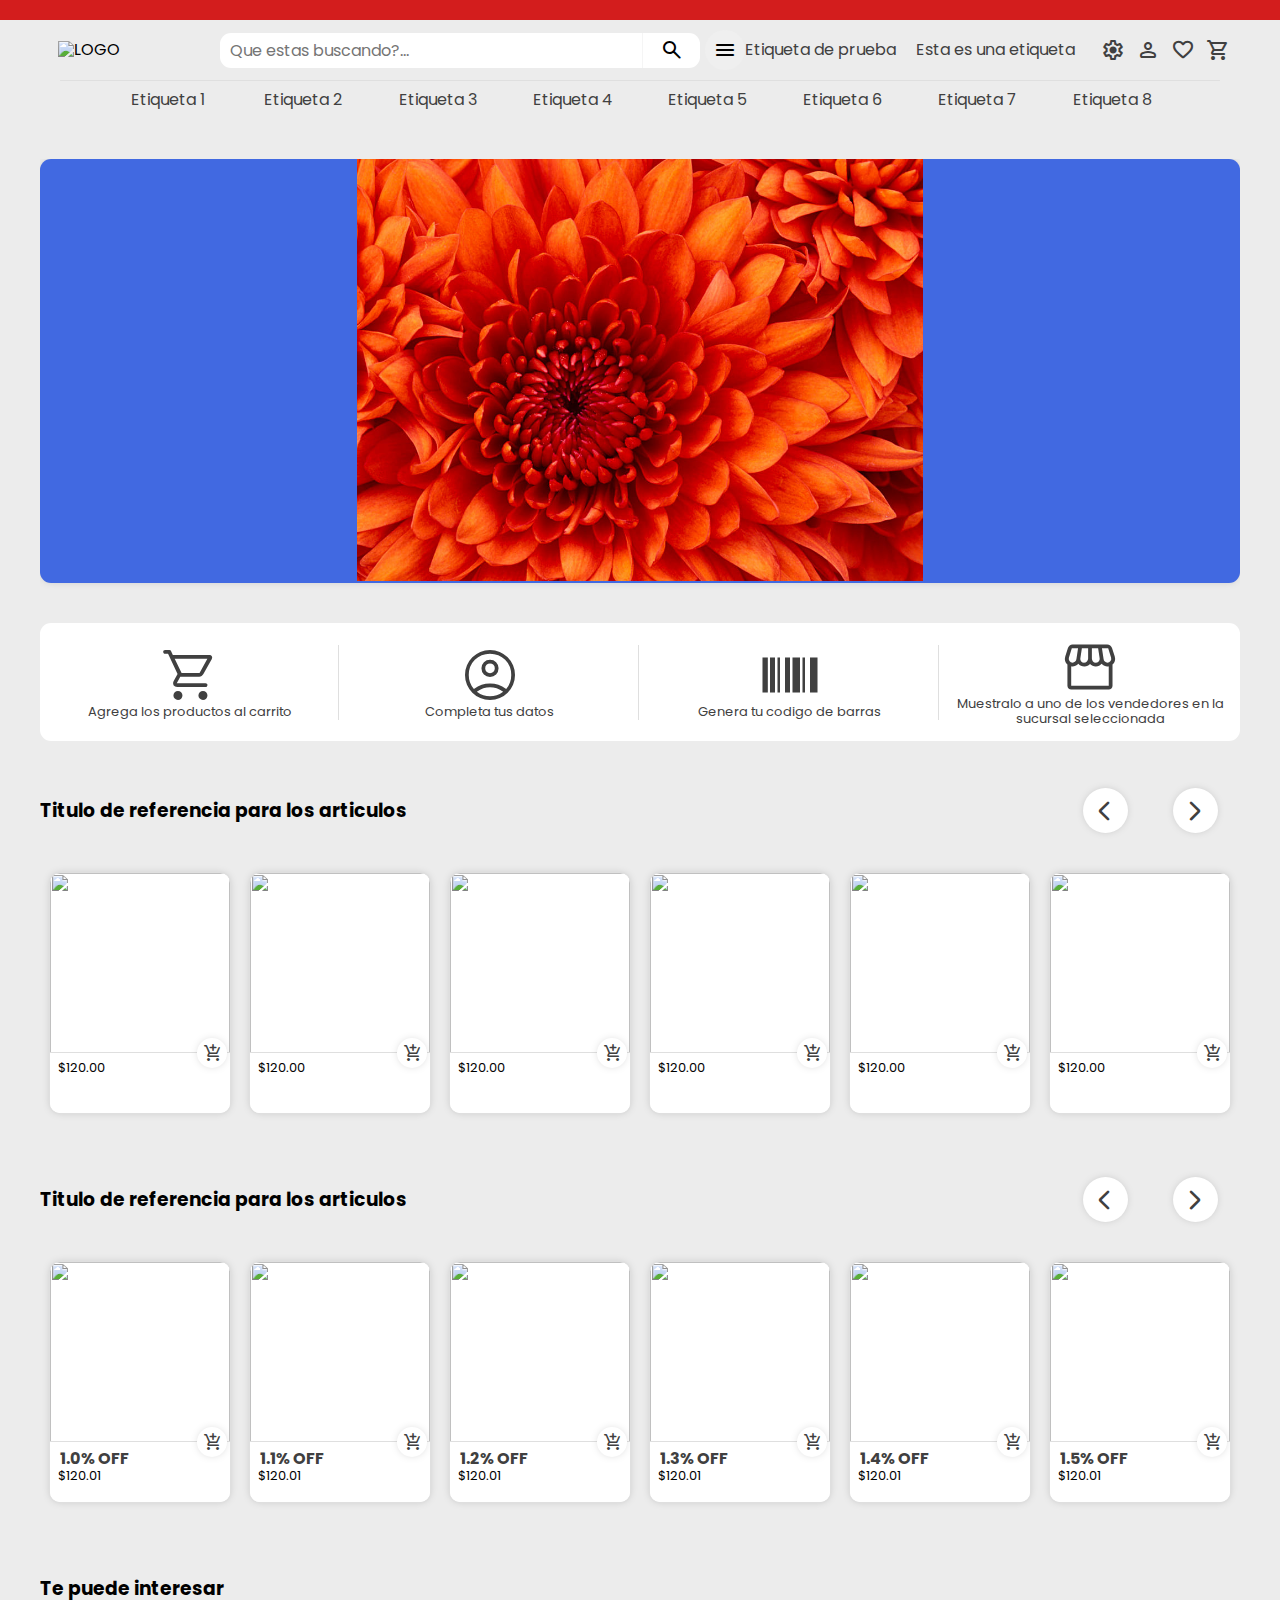
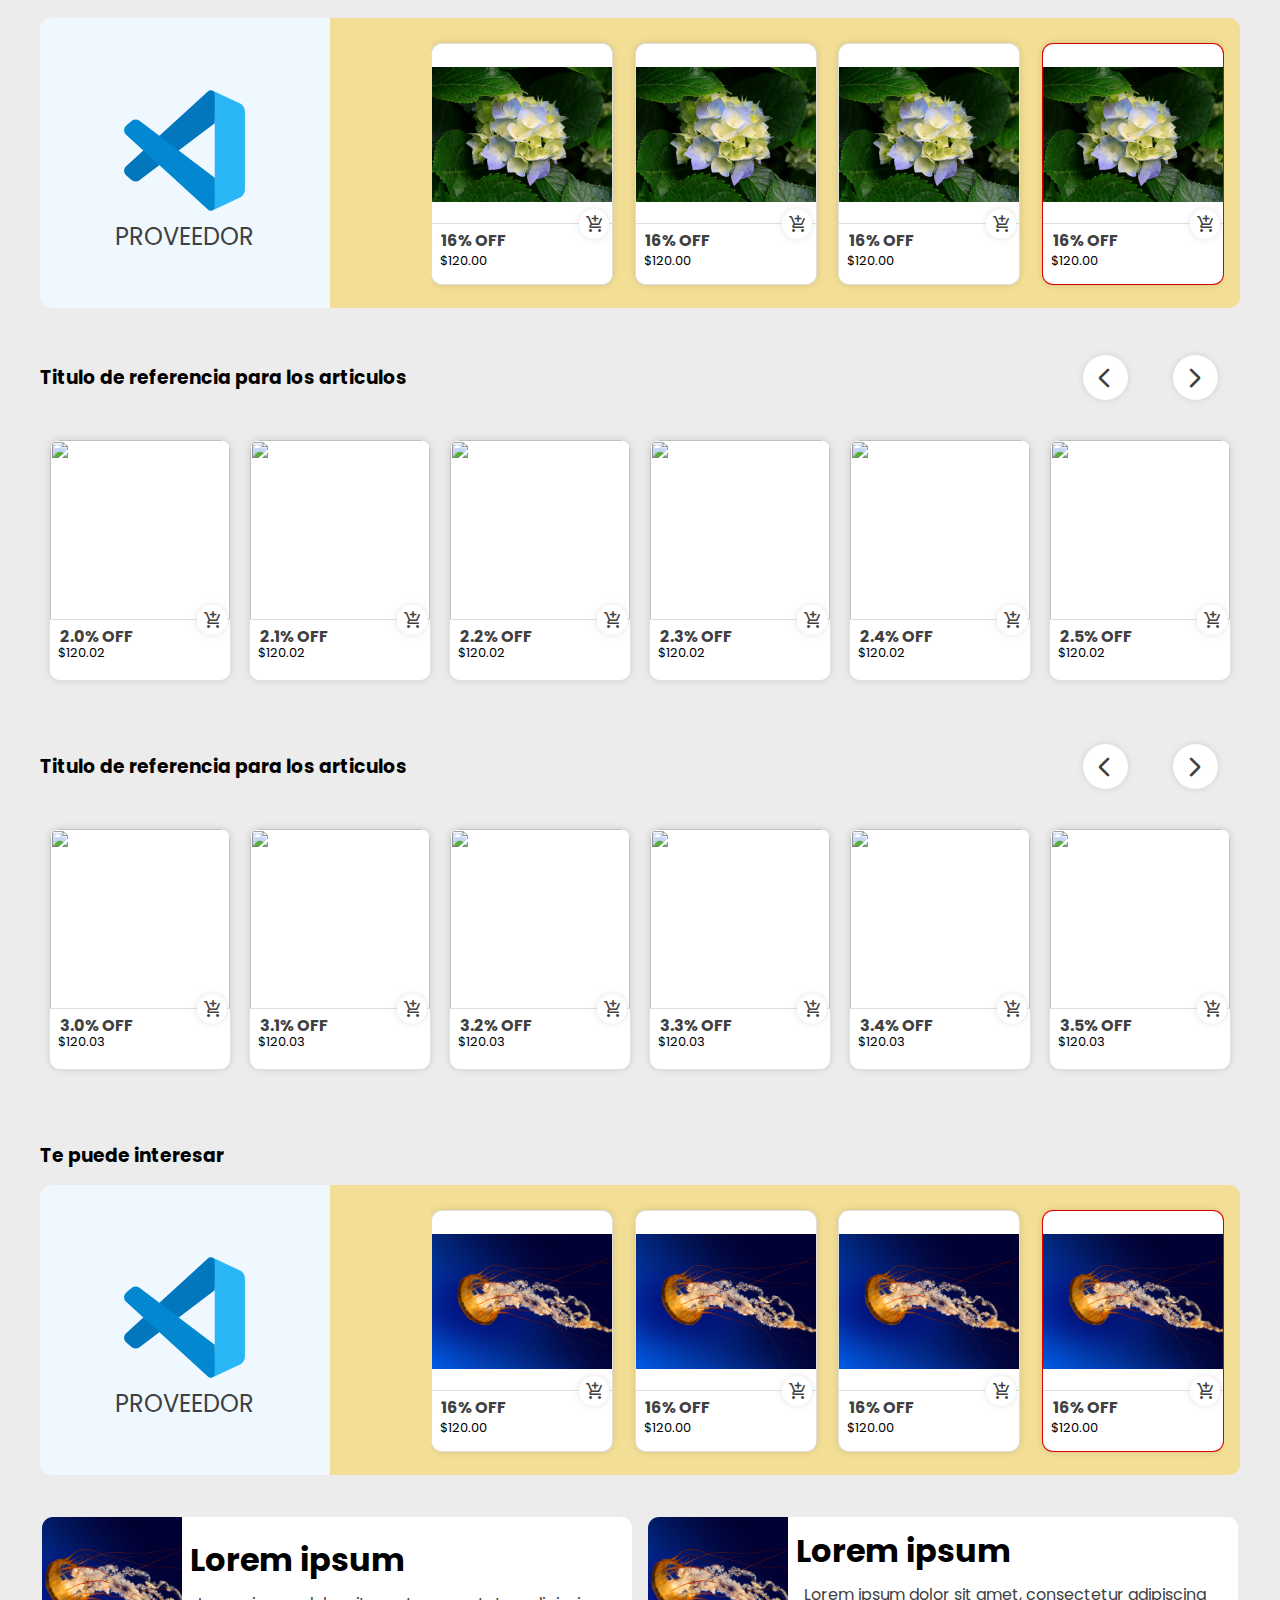
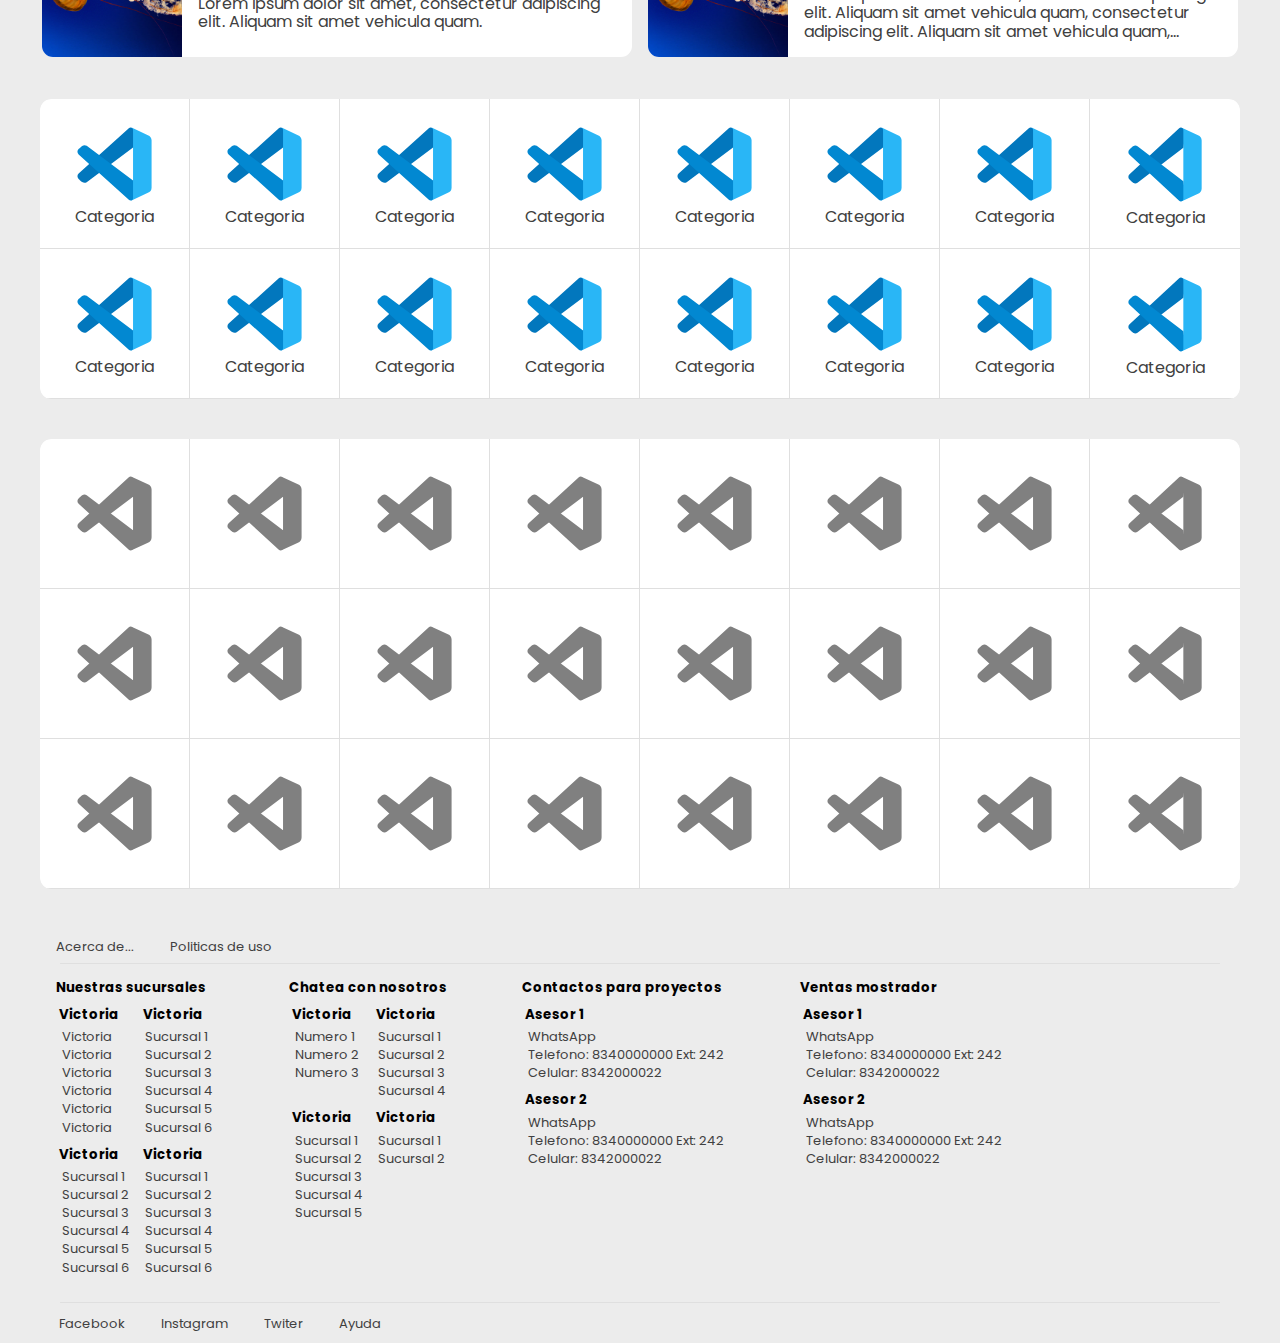
==== commit d8a02242: "Add files via upload" ====
--- a/index.html
+++ b/index.html
@@ -1,5 +1,5 @@
 <!DOCTYPE html>
-<html lang="en">
+<html lang="es">
 <head>
     <meta charset="UTF-8">
     <meta http-equiv="X-UA-Compatible" content="IE=edge">
@@ -22,6 +22,7 @@
                 </div>
             </div>
             <div>
+                <input type="button" class="barOptions material-symbols-rounded" value="menu" hidden>
                 <ul class="options">
                     <li><a href="#">Etiqueta de prueba </a></li>
                     <li><a href="#">Esta es una etiqueta </a></li>
@@ -83,7 +84,6 @@
         </div>
 
         <div class="articles" index="2">
-            <header>
                 <table>
                     <tr>
                         <td><h3>Titulo de referencia para los articulos</h3></td>
@@ -91,7 +91,6 @@
                         <td><input type="button" value="arrow_forward_ios" class="btn material-symbols-rounded"></td>
                     </tr>
                 </table>
-            </header>
             <div class="products" showing="1"></div>    
         </div>
 
@@ -172,7 +171,6 @@
         </table>
 
         <div class="articles" index="3">
-            <header>
                 <table>
                     <tr>
                         <td><h3>Titulo de referencia para los articulos</h3></td>
@@ -180,12 +178,10 @@
                         <td><input type="button" value="arrow_forward_ios" class="btn material-symbols-rounded"></td>
                     </tr>
                 </table>
-            </header>
             <div class="products" showing="1"></div>    
         </div>
 
         <div class="articles" index="4">
-            <header>
                 <table>
                     <tr>
                         <td><h3>Titulo de referencia para los articulos</h3></td>
@@ -193,7 +189,6 @@
                         <td><input type="button" value="arrow_forward_ios" class="btn material-symbols-rounded"></td>
                     </tr>
                 </table>
-            </header>
             <div class="products" showing="1"></div>    
         </div>
 
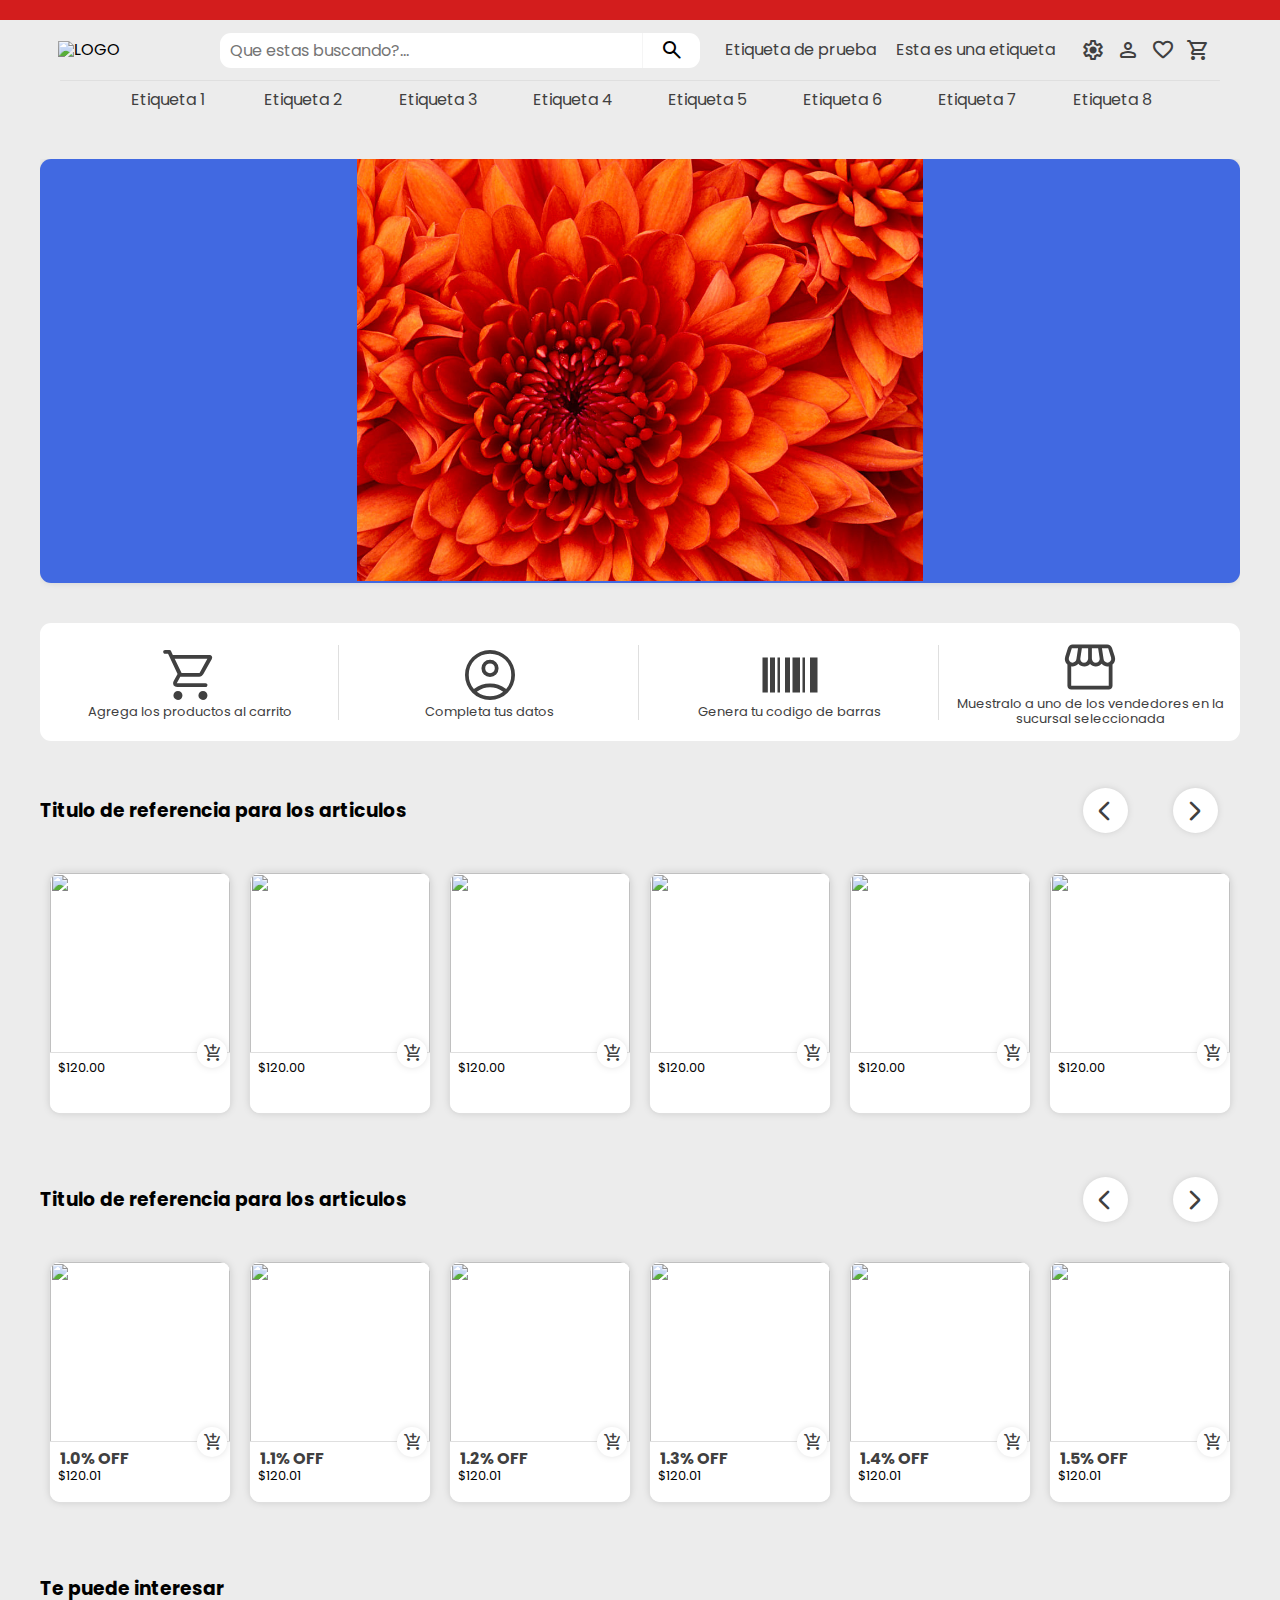
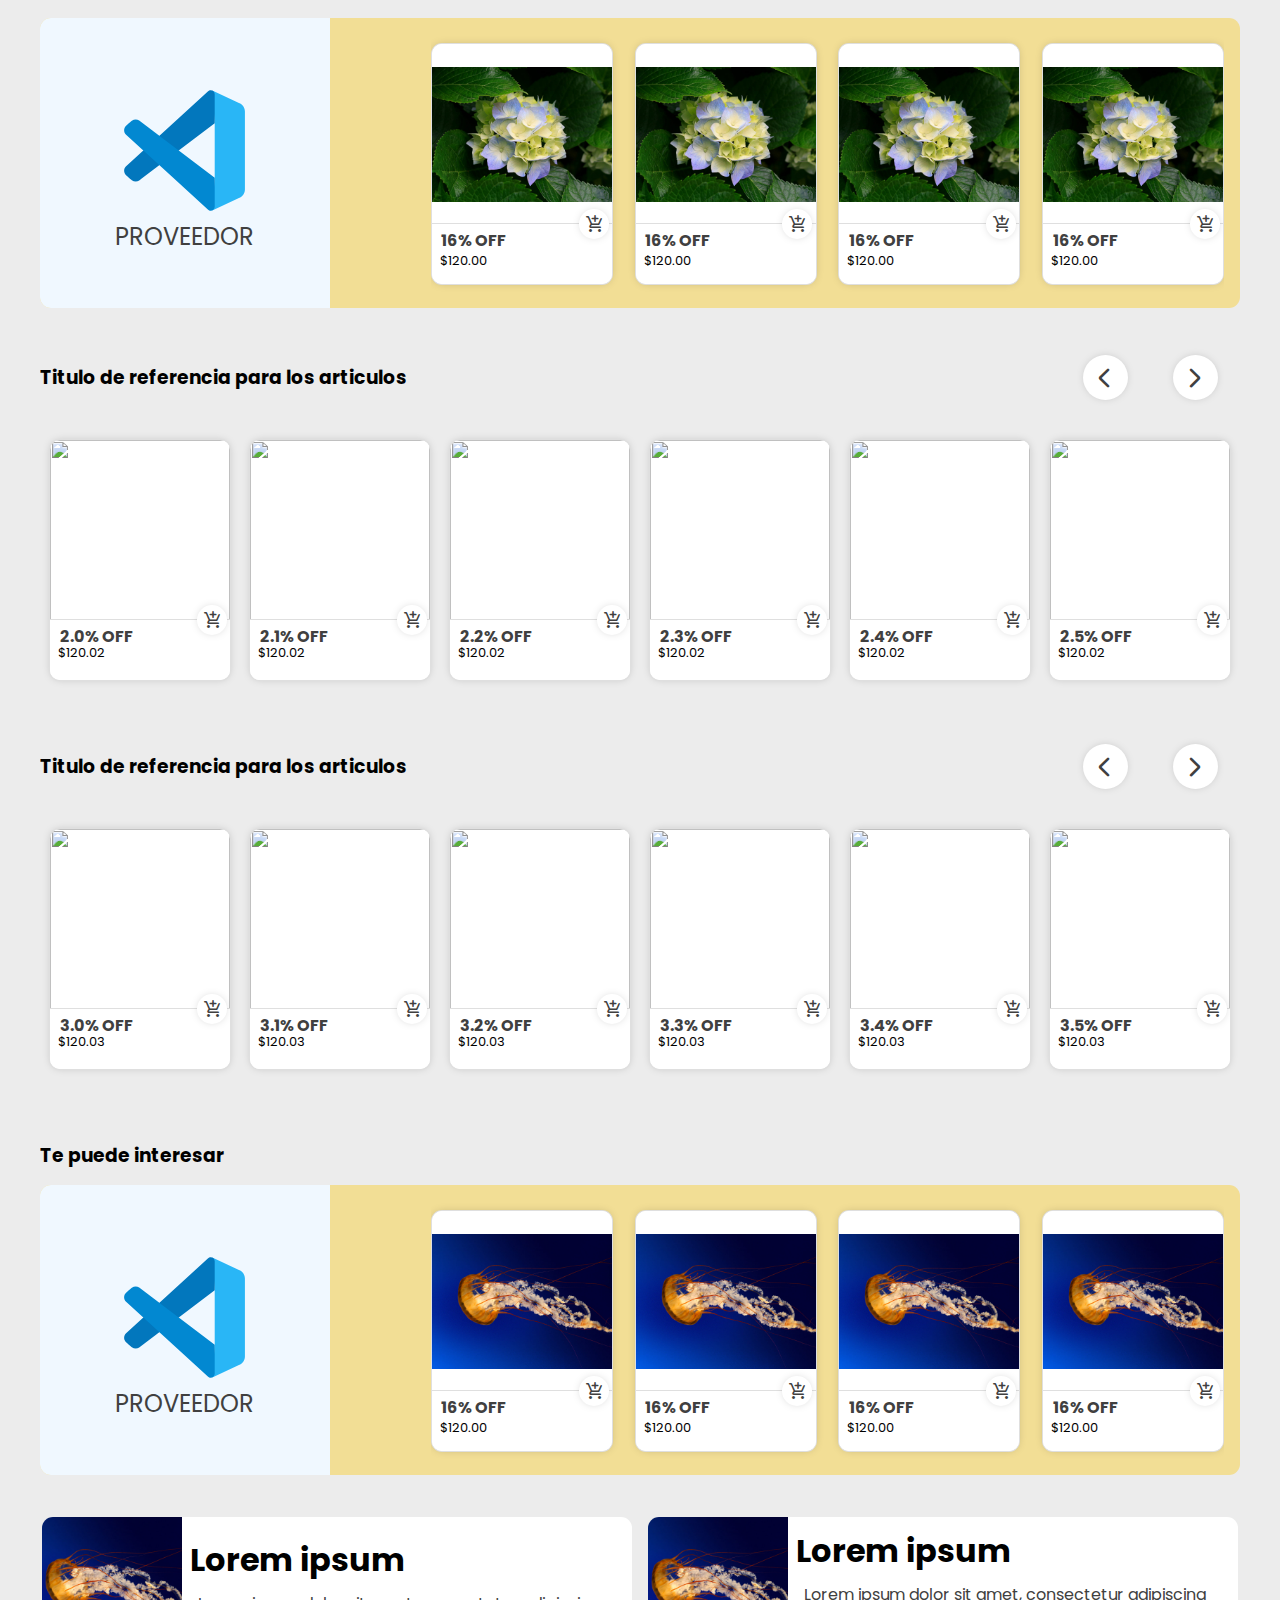
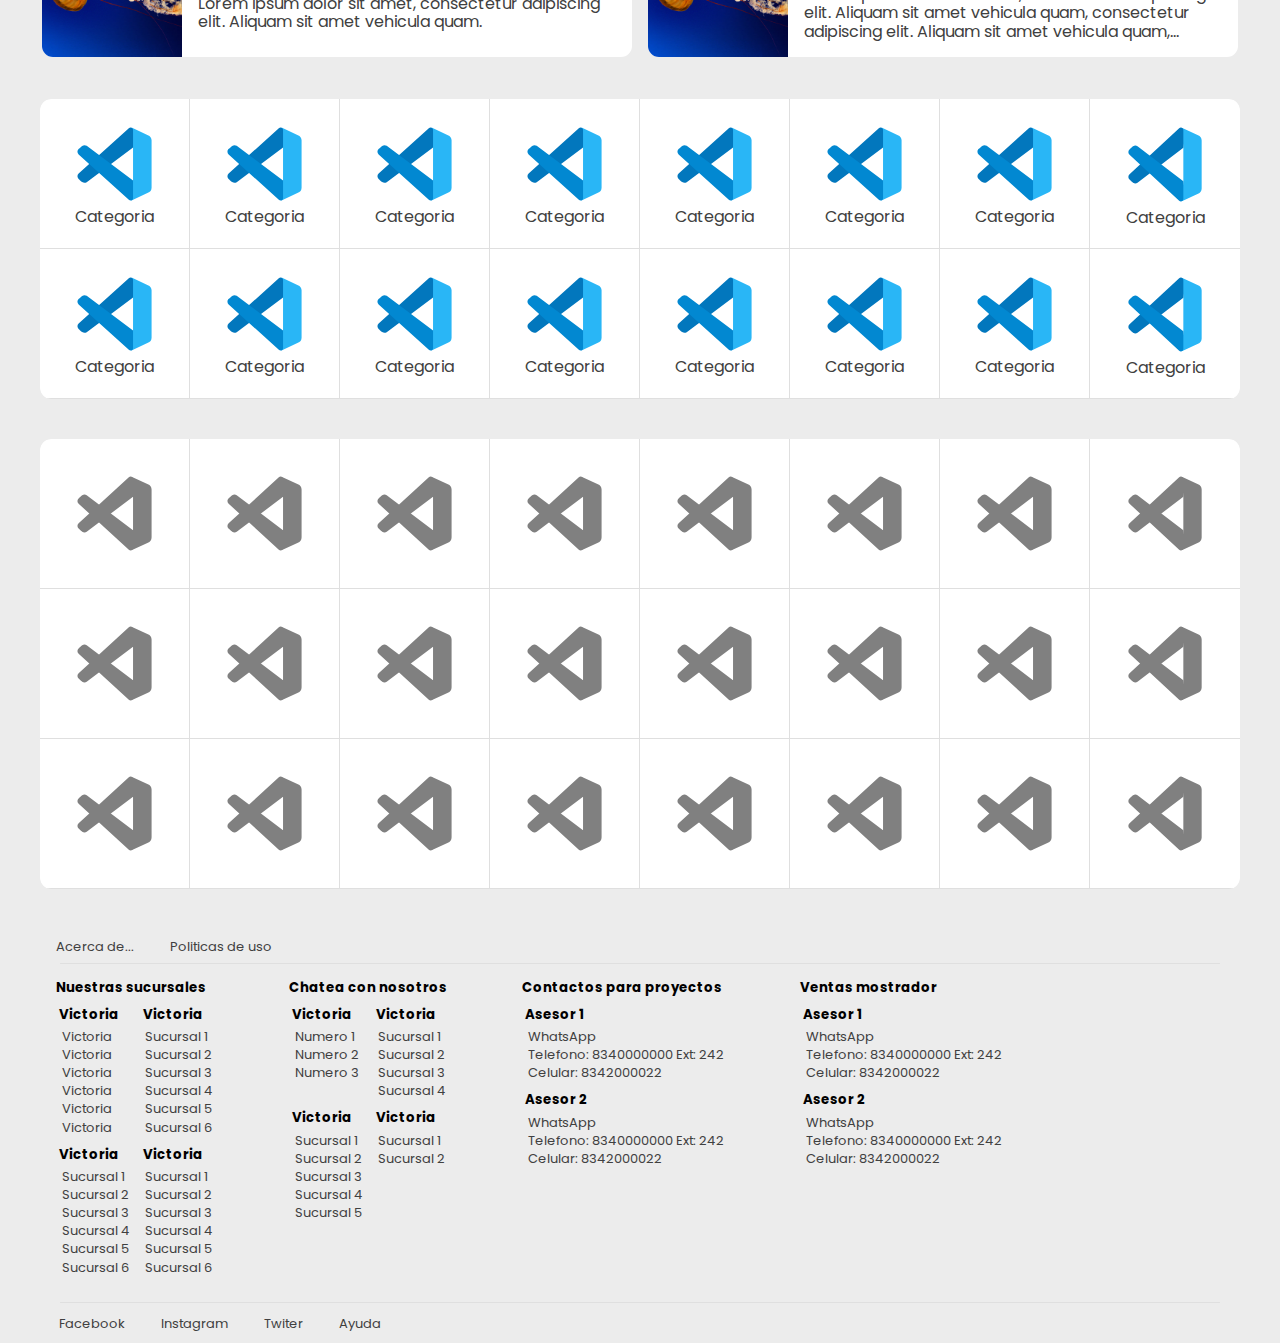
==== commit 7caeaece: "Add files via upload" ====
--- a/index.html
+++ b/index.html
@@ -44,6 +44,21 @@
             <a href="#">Etiqueta 7</a>
             <a href="#">Etiqueta 8</a>
         </div>
+        <div class="sideOptions">
+            <div class="titleMenu">
+                <h3>Texto de invitacion</h3>
+                <p>debe escribirse algo aqui</p>
+            </div>
+        
+            <ul class="sideMenu">
+                <li value="option0"><a class="material-symbols-rounded" href="#">nature_people<p>Esta es una etiqueta</p></a></li>
+                <li value="option1"><a class="material-symbols-rounded" href="#">nature_people<p>Esta es una etiqueta</p></a></li>
+                <li value="option2"><a class="material-symbols-rounded" href="#">settings<p>Configuracion</p></a></li>
+                <li value="option3"><a class="material-symbols-rounded" href="#">person<p>Cuenta</p></a></li>
+                <li value="option4"><a class="material-symbols-rounded" href="#">favorite<p>Favoritos</p></a></li>
+                <li value="option5"><a class="material-symbols-rounded" href="#">shopping_cart<p>Carrito</p></a></li>
+            </ul>
+        </div>
     </header>
     <main>
         <div class="banner">
@@ -79,7 +94,7 @@
                     <td><input type="button" value="arrow_forward_ios" class="btn material-symbols-rounded"></td>
                 </tr>
             </table>
-            <!-- <div class="separator"></div> -->
+            <div class="separator"></div>
             <div class="products" showing="1"></div>    
         </div>
 
@@ -91,6 +106,7 @@
                         <td><input type="button" value="arrow_forward_ios" class="btn material-symbols-rounded"></td>
                     </tr>
                 </table>
+            <div class="separator"></div>
             <div class="products" showing="1"></div>    
         </div>
 
@@ -178,6 +194,7 @@
                         <td><input type="button" value="arrow_forward_ios" class="btn material-symbols-rounded"></td>
                     </tr>
                 </table>
+            <div class="separator"></div>
             <div class="products" showing="1"></div>    
         </div>
 
@@ -189,6 +206,7 @@
                         <td><input type="button" value="arrow_forward_ios" class="btn material-symbols-rounded"></td>
                     </tr>
                 </table>
+            <div class="separator"></div>
             <div class="products" showing="1"></div>    
         </div>
 
